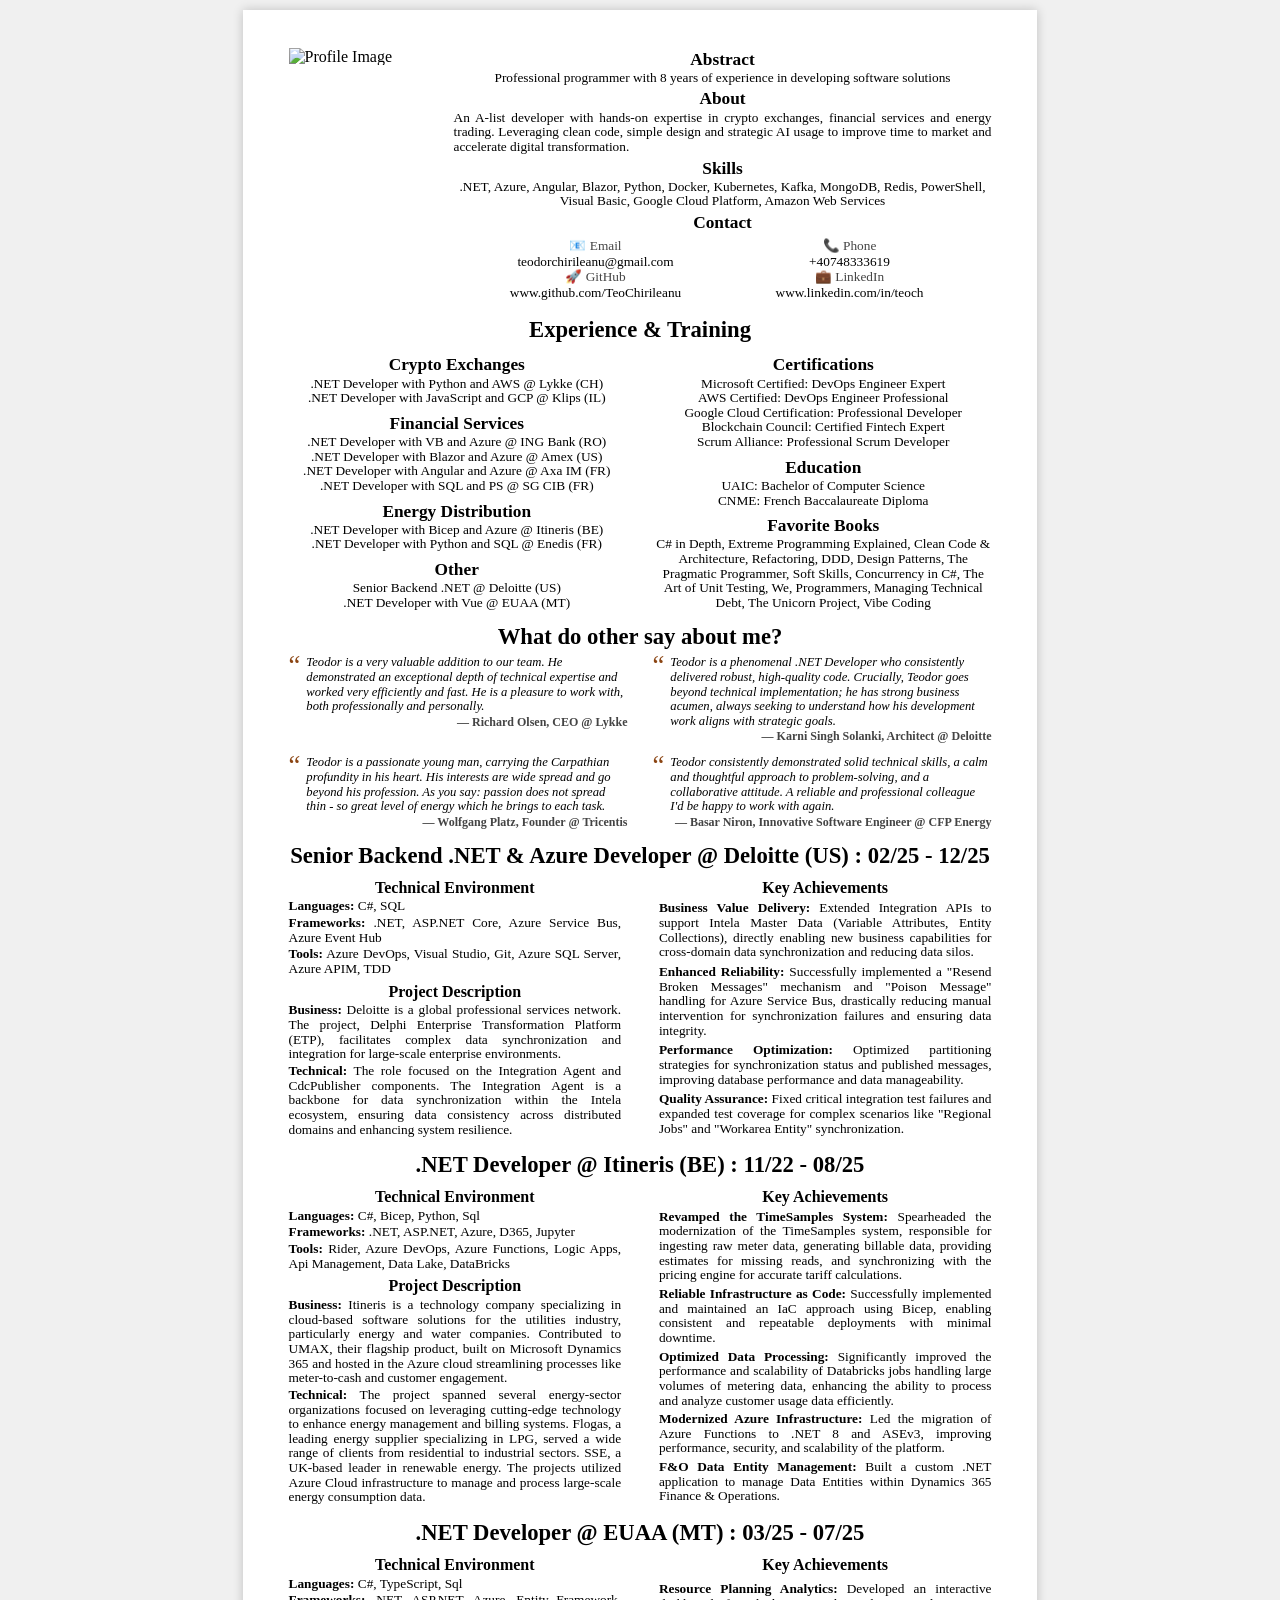
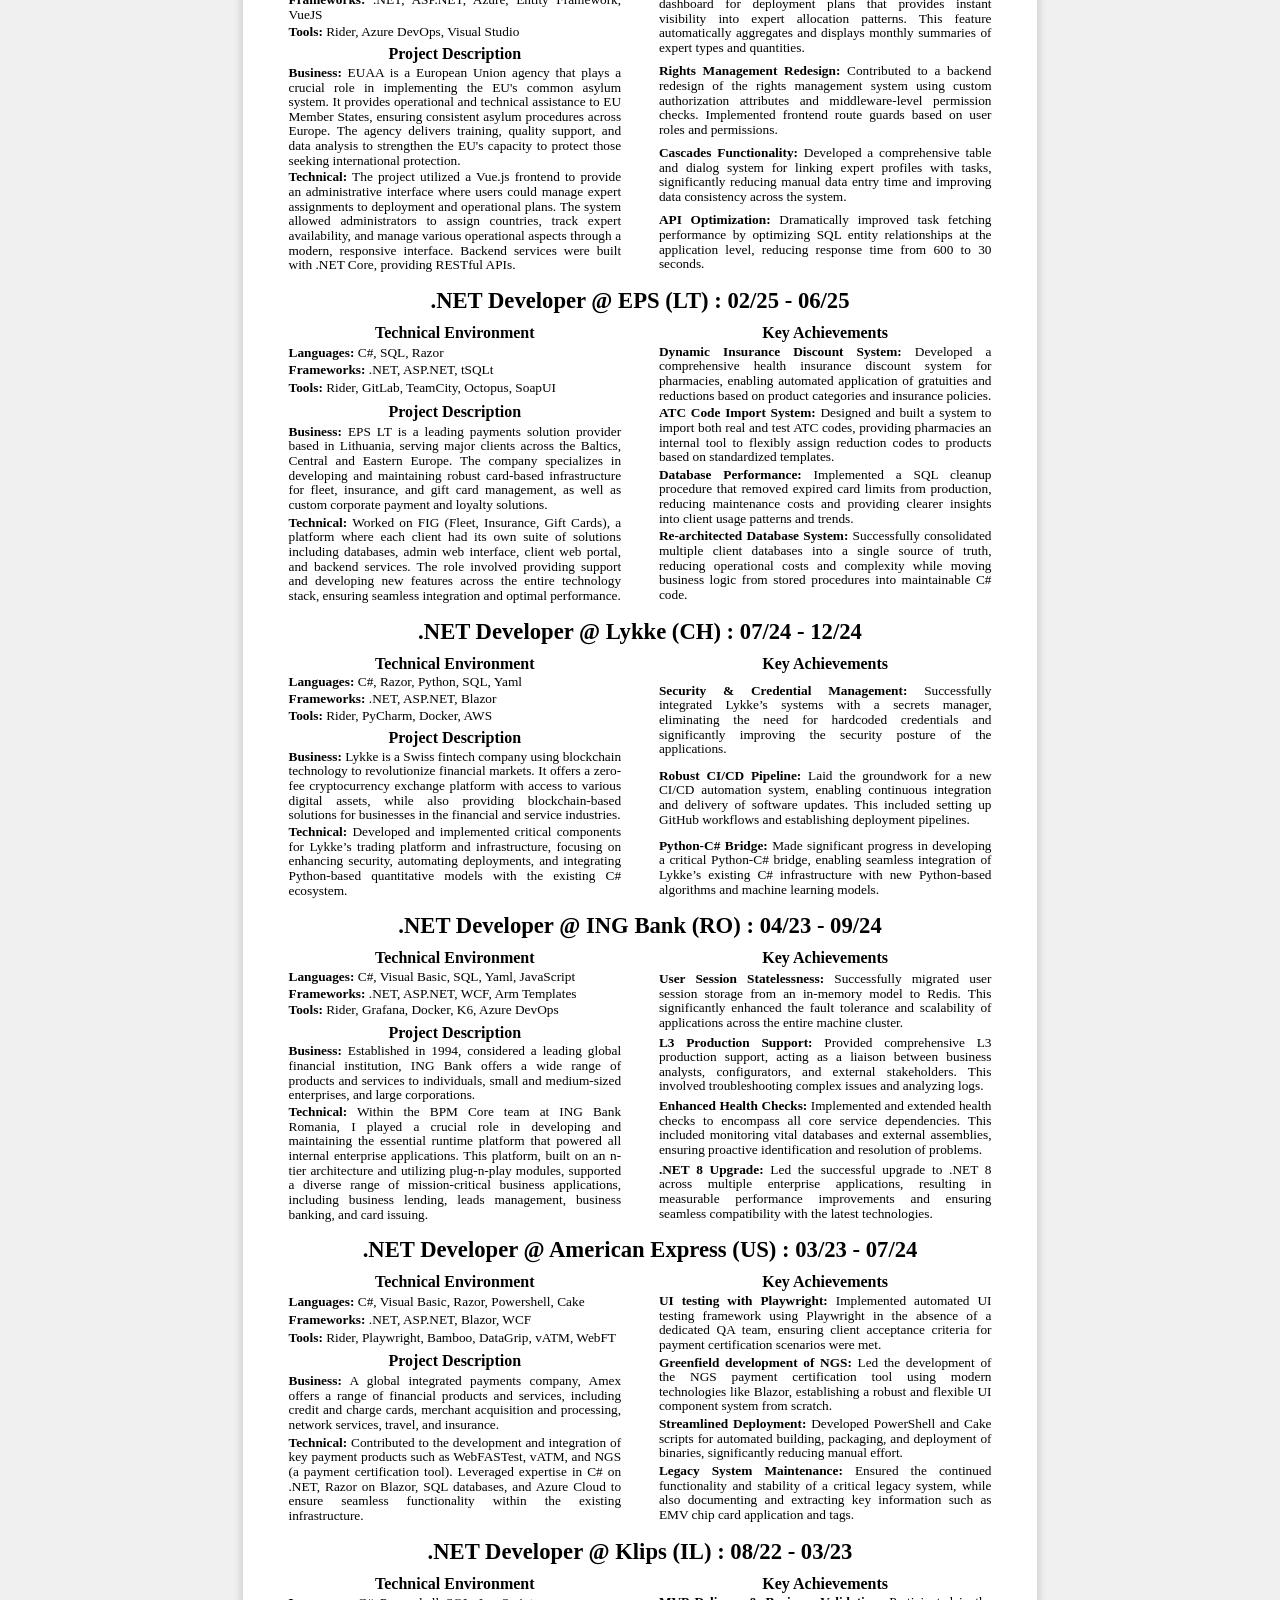
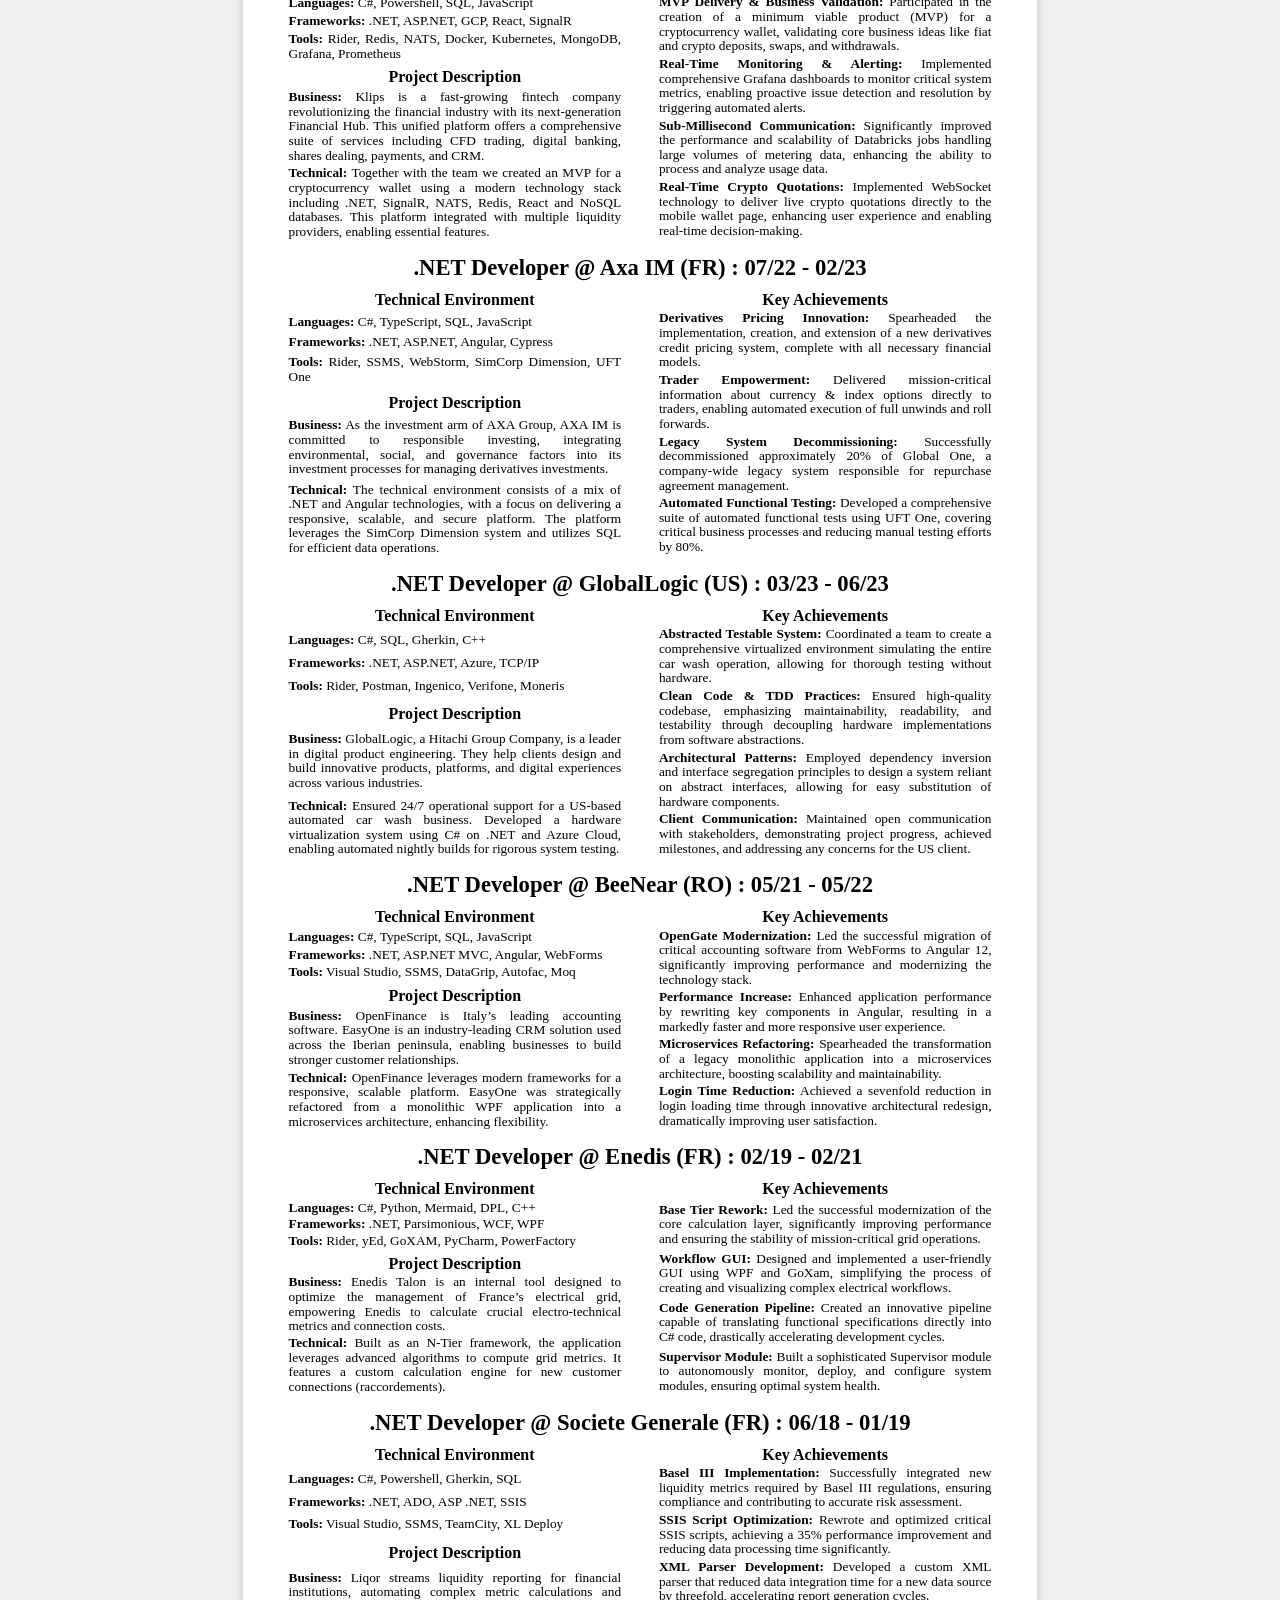
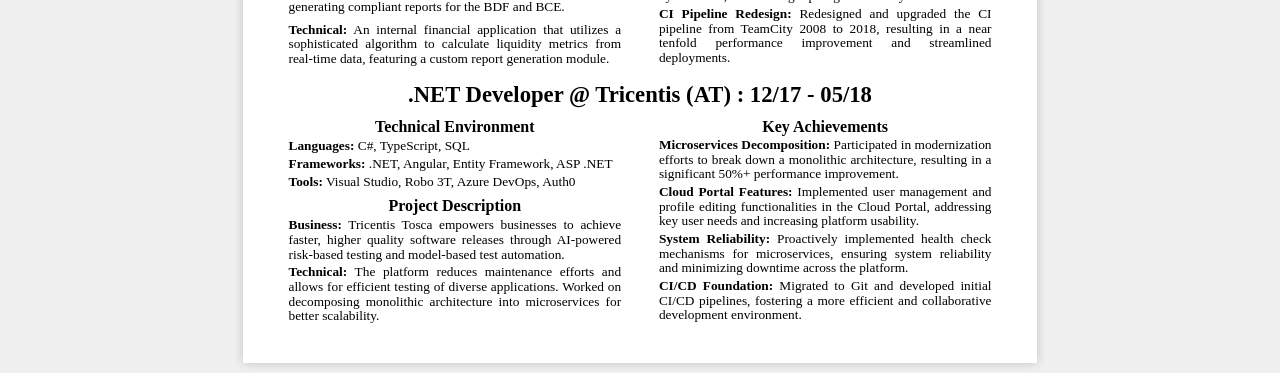
==== index.html @ cd33d3b3 "Update index.html" ====
<!DOCTYPE html>
<html lang="en">

<head>
    <meta charset="UTF-8">
    <meta name="viewport" content="width=device-width, initial-scale=1.0">
    <title>CV - Teodor Chirileanu</title>
    <link rel="stylesheet" href="style.css">
</head>

<body>
    <div class="page">
        <header>
            <div class="profile-image">
                <img src="https://github.com/TeoChirileanu/CV/blob/master/ai-profile.jpeg?raw=true" alt="Profile Image">
            </div>
            <div class="profile-info">
                <section class="section">
                    <h2>Abstract</h2>
                    <p>Professional programmer with 8 years of experience in developing software solutions</p>
                </section>
                <section class="section section-about">
                    <h2>About</h2>
                    <p>An A-list developer with hands-on expertise in crypto exchanges, financial services and energy
                        trading. Leveraging clean code, simple design and strategic AI usage to improve time to market
                        and accelerate digital transformation.</p>
                </section>
                <section class="section">
                    <h2>Skills</h2>
                    <p class="section-skills">.NET, Azure, Angular, Blazor, Python, Docker, Kubernetes, Kafka, MongoDB,
                        Redis, PowerShell, Visual Basic, Google Cloud Platform, Amazon Web Services</p>
                </section>
                <section class="section">
                    <h2>Contact</h2>
                    <div class="contact-grid">
                        <div class="contact-item"><a href="mailto:teodorchirileanu@gmail.com">📧 Email</a></div>
                        <div class="contact-item"><a href="tel:+40748333619">📞 Phone</a></div>
                        <div class="contact-item">teodorchirileanu@gmail.com</div>
                        <div class="contact-item">+40748333619</div>
                        <div class="contact-item"><a href="https://github.com/TeoChirileanu">🚀 GitHub</a></div>
                        <div class="contact-item"><a href="https://www.linkedin.com/in/teoch/">💼 LinkedIn</a></div>
                        <div class="contact-item">www.github.com/TeoChirileanu</div>
                        <div class="contact-item">www.linkedin.com/in/teoch</div>
                    </div>
                </section>
            </div>
        </header>

        <h1 class="main-title">Experience & Training</h1>
        <div class="summary-grid">
            <div class="summary-col">
                <div class="summary-section">
                    <h3>Crypto Exchanges</h3>
                    <p>.NET Developer with Python and AWS @ Lykke (CH)</p>
                    <p>.NET Developer with JavaScript and GCP @ Klips (IL)</p>
                </div>
                <div class="summary-section">
                    <h3>Financial Services</h3>
                    <p>.NET Developer with VB and Azure @ ING Bank (RO)</p>
                    <p>.NET Developer with Blazor and Azure @ Amex (US)</p>
                    <p>.NET Developer with Angular and Azure @ Axa IM (FR)</p>
                    <p>.NET Developer with SQL and PS @ SG CIB (FR)</p>
                </div>
                <div class="summary-section">
                    <h3>Energy Distribution</h3>
                    <p>.NET Developer with Bicep and Azure @ Itineris (BE)</p>
                    <p>.NET Developer with Python and SQL @ Enedis (FR)</p>
                </div>
                <div class="summary-section">
                    <h3>Other</h3>
                    <p>Senior Backend .NET @ Deloitte (US)</p>
                    <p>.NET Developer with Vue @ EUAA (MT)</p>
                </div>
            </div>
            <div class="summary-col">
                <div class="summary-section">
                    <h3>Certifications</h3>
                    <p>Microsoft Certified: DevOps Engineer Expert</p>
                    <p>AWS Certified: DevOps Engineer Professional</p>
                    <p>Google Cloud Certification: Professional Developer</p>
                    <p>Blockchain Council: Certified Fintech Expert</p>
                    <p>Scrum Alliance: Professional Scrum Developer</p>
                </div>
                <div class="summary-section">
                    <h3>Education</h3>
                    <p>UAIC: Bachelor of Computer Science</p>
                    <p>CNME: French Baccalaureate Diploma</p>
                </div>
                <div class="summary-section">
                    <h3>Favorite Books</h3>
                    <p>C# in Depth, Extreme Programming Explained, Clean Code & Architecture, Refactoring, DDD, Design
                        Patterns, The Pragmatic Programmer, Soft Skills, Concurrency in C#, The Art of Unit Testing,
                        We, Programmers, Managing Technical Debt, The Unicorn Project, Vibe Coding</p>
                </div>
            </div>
        </div>

        <h1 class="main-title">What do other say about me?</h1>
        <div class="recommendations-container">
            <div class="recommendation-item">
                <span class="quote-mark">“</span>
                <div class="recommendation-content">
                    <p class="recommendation-text">Teodor is a very valuable addition to our team. He demonstrated an
                        exceptional depth of technical expertise and worked very efficiently and fast. He is a pleasure
                        to work with, both professionally and personally.</p>
                    <span class="author-info">— Richard Olsen, CEO @ Lykke</span>
                </div>
            </div>
            <div class="recommendation-item">
                <span class="quote-mark">“</span>
                <div class="recommendation-content">
                    <p class="recommendation-text">Teodor is a phenomenal .NET Developer who consistently delivered
                        robust, high-quality code. Crucially, Teodor goes beyond technical implementation; he has strong
                        business acumen, always seeking to understand how his development work aligns with strategic
                        goals.</p>
                    <span class="author-info">— Karni Singh Solanki, Architect @ Deloitte</span>
                </div>
            </div>
            <div class="recommendation-item">
                <span class="quote-mark">“</span>
                <div class="recommendation-content">
                    <p class="recommendation-text">Teodor is a passionate young man, carrying the Carpathian profundity
                        in his heart. His interests are wide spread and go beyond his profession. As you say: passion
                        does not spread thin - so great level of energy which he brings to each task.</p>
                    <span class="author-info">— Wolfgang Platz, Founder @ Tricentis</span>
                </div>
            </div>
            <div class="recommendation-item">
                <span class="quote-mark">“</span>
                <div class="recommendation-content">
                    <p class="recommendation-text">Teodor consistently demonstrated solid technical skills, a calm and
                        thoughtful approach to problem-solving, and a collaborative attitude. A reliable and
                        professional colleague I'd be happy to work with again.</p>
                    <span class="author-info">— Basar Niron, Innovative Software Engineer @ CFP Energy</span>
                </div>
            </div>
        </div>

        <!-- Professional Experience -->
        <h2 class="exp-title">Senior Backend .NET & Azure Developer @ Deloitte (US) : 02/25 - 12/25</h2>
        <div class="exp-details">
            <div class="exp-col">
                <div class="exp-sub-section">
                    <h4>Technical Environment</h4>
                    <p class="text-center"><b>Languages:</b> C#, SQL</p>
                    <p class="text-center"><b>Frameworks:</b> .NET, ASP.NET Core, Azure Service Bus, Azure Event Hub</p>
                    <p class="text-center"><b>Tools:</b> Azure DevOps, Visual Studio, Git, Azure SQL Server, Azure APIM,
                        TDD</p>
                    <h4>Project Description</h4>
                    <p><b>Business:</b> Deloitte is a global professional services network. The project, Delphi
                        Enterprise Transformation Platform (ETP), facilitates complex data synchronization and
                        integration for large-scale enterprise environments.</p>
                    <p><b>Technical:</b> The role focused on the Integration Agent and CdcPublisher components. The
                        Integration Agent is a backbone for data synchronization within the Intela ecosystem, ensuring
                        data consistency across distributed domains and enhancing system resilience.</p>
                </div>
            </div>
            <div class="exp-col">
                <div class="exp-sub-section">
                    <h4>Key Achievements</h4>
                    <div class="achievement-item"><b>Business Value Delivery:</b> Extended Integration APIs to support
                        Intela Master Data (Variable Attributes, Entity Collections), directly enabling new business
                        capabilities for cross-domain data synchronization and reducing data silos.</div>
                    <div class="achievement-item"><b>Enhanced Reliability:</b> Successfully implemented a "Resend Broken
                        Messages" mechanism and "Poison Message" handling for Azure Service Bus, drastically reducing
                        manual intervention for synchronization failures and ensuring data integrity.</div>
                    <div class="achievement-item"><b>Performance Optimization:</b> Optimized partitioning strategies for
                        synchronization status and published messages, improving database performance and data
                        manageability.</div>
                    <div class="achievement-item"><b>Quality Assurance:</b> Fixed critical integration test failures and
                        expanded test coverage for complex scenarios like "Regional Jobs" and "Workarea Entity"
                        synchronization.</div>
                </div>
            </div>
        </div>

        <h2 class="exp-title">.NET Developer @ Itineris (BE) : 11/22 - 08/25</h2>
        <div class="exp-details">
            <div class="exp-col">
                <div class="exp-sub-section">
                    <h4>Technical Environment</h4>
                    <p class="text-center"><b>Languages:</b> C#, Bicep, Python, Sql</p>
                    <p class="text-center"><b>Frameworks:</b> .NET, ASP.NET, Azure, D365, Jupyter</p>
                    <p class="text-center"><b>Tools:</b> Rider, Azure DevOps, Azure Functions, Logic Apps, Api
                        Management, Data Lake, DataBricks</p>
                    <h4>Project Description</h4>
                    <p><b>Business:</b> Itineris is a technology company specializing in cloud-based software solutions
                        for the utilities industry, particularly energy and water companies. Contributed to UMAX, their
                        flagship product, built on Microsoft Dynamics 365 and hosted in the Azure cloud streamlining
                        processes like meter-to-cash and customer engagement.</p>
                    <p><b>Technical:</b> The project spanned several energy-sector organizations focused on leveraging
                        cutting-edge technology to enhance energy management and billing systems. Flogas, a leading
                        energy supplier specializing in LPG, served a wide range of clients from residential to
                        industrial sectors. SSE, a UK-based leader in renewable energy. The projects utilized Azure
                        Cloud infrastructure to manage and process large-scale energy consumption data.</p>
                </div>
            </div>
            <div class="exp-col">
                <div class="exp-sub-section">
                    <h4>Key Achievements</h4>
                    <div class="achievement-item"><b>Revamped the TimeSamples System:</b> Spearheaded the modernization
                        of the TimeSamples system, responsible for ingesting raw meter data, generating billable data,
                        providing estimates for missing reads, and synchronizing with the pricing engine for accurate
                        tariff calculations.</div>
                    <div class="achievement-item"><b>Reliable Infrastructure as Code:</b> Successfully implemented and
                        maintained an IaC approach using Bicep, enabling consistent and repeatable deployments with
                        minimal downtime.</div>
                    <div class="achievement-item"><b>Optimized Data Processing:</b> Significantly improved the
                        performance and scalability of Databricks jobs handling large volumes of metering data,
                        enhancing the ability to process and analyze customer usage data efficiently.</div>
                    <div class="achievement-item"><b>Modernized Azure Infrastructure:</b> Led the migration of Azure
                        Functions to .NET 8 and ASEv3, improving performance, security, and scalability of the platform.
                    </div>
                    <div class="achievement-item"><b>F&O Data Entity Management:</b> Built a custom .NET application to
                        manage Data Entities within Dynamics 365 Finance & Operations.</div>
                </div>
            </div>
        </div>

        <h2 class="exp-title">.NET Developer @ EUAA (MT) : 03/25 - 07/25</h2>
        <div class="exp-details">
            <div class="exp-col">
                <div class="exp-sub-section">
                    <h4>Technical Environment</h4>
                    <p class="text-center"><b>Languages:</b> C#, TypeScript, Sql</p>
                    <p class="text-center"><b>Frameworks:</b> .NET, ASP.NET, Azure, Entity Framework, VueJS</p>
                    <p class="text-center"><b>Tools:</b> Rider, Azure DevOps, Visual Studio</p>
                    <h4>Project Description</h4>
                    <p><b>Business:</b> EUAA is a European Union agency that plays a crucial role in implementing the
                        EU's common asylum system. It provides operational and technical assistance to EU Member States,
                        ensuring consistent asylum procedures across Europe. The agency delivers training, quality
                        support, and data analysis to strengthen the EU's capacity to protect those seeking
                        international protection.</p>
                    <p><b>Technical:</b> The project utilized a Vue.js frontend to provide an administrative interface
                        where users could manage expert assignments to deployment and operational plans. The system
                        allowed administrators to assign countries, track expert availability, and manage various
                        operational aspects through a modern, responsive interface. Backend services were built with
                        .NET Core, providing RESTful APIs.</p>
                </div>
            </div>
            <div class="exp-col">
                <div class="exp-sub-section">
                    <h4>Key Achievements</h4>
                    <div class="achievement-item"><b>Resource Planning Analytics:</b> Developed an interactive dashboard
                        for deployment plans that provides instant visibility into expert allocation patterns. This
                        feature automatically aggregates and displays monthly summaries of expert types and quantities.
                    </div>
                    <div class="achievement-item"><b>Rights Management Redesign:</b> Contributed to a backend redesign
                        of the rights management system using custom authorization attributes and middleware-level
                        permission checks. Implemented frontend route guards based on user roles and permissions.</div>
                    <div class="achievement-item"><b>Cascades Functionality:</b> Developed a comprehensive table and
                        dialog system for linking expert profiles with tasks, significantly reducing manual data entry
                        time and improving data consistency across the system.</div>
                    <div class="achievement-item"><b>API Optimization:</b> Dramatically improved task fetching
                        performance by optimizing SQL entity relationships at the application level, reducing response
                        time from 600 to 30 seconds.</div>
                </div>
            </div>
        </div>

        <h2 class="exp-title">.NET Developer @ EPS (LT) : 02/25 - 06/25</h2>
        <div class="exp-details">
            <div class="exp-col">
                <div class="exp-sub-section">
                    <h4>Technical Environment</h4>
                    <p class="text-center"><b>Languages:</b> C#, SQL, Razor</p>
                    <p class="text-center"><b>Frameworks:</b> .NET, ASP.NET, tSQLt</p>
                    <p class="text-center"><b>Tools:</b> Rider, GitLab, TeamCity, Octopus, SoapUI</p>
                    <h4>Project Description</h4>
                    <p><b>Business:</b> EPS LT is a leading payments solution provider based in Lithuania, serving major
                        clients across the Baltics, Central and Eastern Europe. The company specializes in developing
                        and maintaining robust card-based infrastructure for fleet, insurance, and gift card management,
                        as well as custom corporate payment and loyalty solutions.</p>
                    <p><b>Technical:</b> Worked on FIG (Fleet, Insurance, Gift Cards), a platform where each client had
                        its own suite of solutions including databases, admin web interface, client web portal, and
                        backend services. The role involved providing support and developing new features across the
                        entire technology stack, ensuring seamless integration and optimal performance.</p>
                </div>
            </div>
            <div class="exp-col">
                <div class="exp-sub-section">
                    <h4>Key Achievements</h4>
                    <div class="achievement-item"><b>Dynamic Insurance Discount System:</b> Developed a comprehensive
                        health insurance discount system for pharmacies, enabling automated application of gratuities
                        and reductions based on product categories and insurance policies.</div>
                    <div class="achievement-item"><b>ATC Code Import System:</b> Designed and built a system to import
                        both real and test ATC codes, providing pharmacies an internal tool to flexibly assign reduction
                        codes to products based on standardized templates.</div>
                    <div class="achievement-item"><b>Database Performance:</b> Implemented a SQL cleanup procedure that
                        removed expired card limits from production, reducing maintenance costs and providing clearer
                        insights into client usage patterns and trends.</div>
                    <div class="achievement-item"><b>Re-architected Database System:</b> Successfully consolidated
                        multiple client databases into a single source of truth, reducing operational costs and
                        complexity while moving business logic from stored procedures into maintainable C# code.</div>
                </div>
            </div>
        </div>

        <h2 class="exp-title">.NET Developer @ Lykke (CH) : 07/24 - 12/24</h2>
        <div class="exp-details">
            <div class="exp-col">
                <div class="exp-sub-section">
                    <h4>Technical Environment</h4>
                    <p class="text-center"><b>Languages:</b> C#, Razor, Python, SQL, Yaml</p>
                    <p class="text-center"><b>Frameworks:</b> .NET, ASP.NET, Blazor</p>
                    <p class="text-center"><b>Tools:</b> Rider, PyCharm, Docker, AWS</p>
                    <h4>Project Description</h4>
                    <p><b>Business:</b> Lykke is a Swiss fintech company using blockchain technology to revolutionize
                        financial markets. It offers a zero-fee cryptocurrency exchange platform with access to various
                        digital assets, while also providing blockchain-based solutions for businesses in the financial
                        and service industries.</p>
                    <p><b>Technical:</b> Developed and implemented critical components for Lykke’s trading platform and
                        infrastructure, focusing on enhancing security, automating deployments, and integrating
                        Python-based quantitative models with the existing C# ecosystem.</p>
                </div>
            </div>
            <div class="exp-col">
                <div class="exp-sub-section">
                    <h4>Key Achievements</h4>
                    <div class="achievement-item"><b>Security & Credential Management:</b> Successfully integrated
                        Lykke’s systems with a secrets manager, eliminating the need for hardcoded credentials and
                        significantly improving the security posture of the applications.</div>
                    <div class="achievement-item"><b>Robust CI/CD Pipeline:</b> Laid the groundwork for a new CI/CD
                        automation system, enabling continuous integration and delivery of software updates. This
                        included setting up GitHub workflows and establishing deployment pipelines.</div>
                    <div class="achievement-item"><b>Python-C# Bridge:</b> Made significant progress in developing a
                        critical Python-C# bridge, enabling seamless integration of Lykke’s existing C# infrastructure
                        with new Python-based algorithms and machine learning models.</div>
                </div>
            </div>
        </div>

        <h2 class="exp-title">.NET Developer @ ING Bank (RO) : 04/23 - 09/24</h2>
        <div class="exp-details">
            <div class="exp-col">
                <div class="exp-sub-section">
                    <h4>Technical Environment</h4>
                    <p class="text-center"><b>Languages:</b> C#, Visual Basic, SQL, Yaml, JavaScript</p>
                    <p class="text-center"><b>Frameworks:</b> .NET, ASP.NET, WCF, Arm Templates</p>
                    <p class="text-center"><b>Tools:</b> Rider, Grafana, Docker, K6, Azure DevOps</p>
                    <h4>Project Description</h4>
                    <p><b>Business:</b> Established in 1994, considered a leading global financial institution, ING Bank
                        offers a wide range of products and services to individuals, small and medium-sized enterprises,
                        and large corporations.</p>
                    <p><b>Technical:</b> Within the BPM Core team at ING Bank Romania, I played a crucial role in
                        developing and maintaining the essential runtime platform that powered all internal enterprise
                        applications. This platform, built on an n-tier architecture and utilizing plug-n-play modules,
                        supported a diverse range of mission-critical business applications, including business lending,
                        leads management, business banking, and card issuing.</p>
                </div>
            </div>
            <div class="exp-col">
                <div class="exp-sub-section">
                    <h4>Key Achievements</h4>
                    <div class="achievement-item"><b>User Session Statelessness:</b> Successfully migrated user session
                        storage from an in-memory model to Redis. This significantly enhanced the fault tolerance and
                        scalability of applications across the entire machine cluster.</div>
                    <div class="achievement-item"><b>L3 Production Support:</b> Provided comprehensive L3 production
                        support, acting as a liaison between business analysts, configurators, and external
                        stakeholders. This involved troubleshooting complex issues and analyzing logs.</div>
                    <div class="achievement-item"><b>Enhanced Health Checks:</b> Implemented and extended health checks
                        to encompass all core service dependencies. This included monitoring vital databases and
                        external assemblies, ensuring proactive identification and resolution of problems.</div>
                    <div class="achievement-item"><b>.NET 8 Upgrade:</b> Led the successful upgrade to .NET 8 across
                        multiple enterprise applications, resulting in measurable performance improvements and ensuring
                        seamless compatibility with the latest technologies.</div>
                </div>
            </div>
        </div>

        <h2 class="exp-title">.NET Developer @ American Express (US) : 03/23 - 07/24</h2>
        <div class="exp-details">
            <div class="exp-col">
                <div class="exp-sub-section">
                    <h4>Technical Environment</h4>
                    <p class="text-center"><b>Languages:</b> C#, Visual Basic, Razor, Powershell, Cake</p>
                    <p class="text-center"><b>Frameworks:</b> .NET, ASP.NET, Blazor, WCF</p>
                    <p class="text-center"><b>Tools:</b> Rider, Playwright, Bamboo, DataGrip, vATM, WebFT</p>
                    <h4>Project Description</h4>
                    <p><b>Business:</b> A global integrated payments company, Amex offers a range of financial products
                        and services, including credit and charge cards, merchant acquisition and processing, network
                        services, travel, and insurance.</p>
                    <p><b>Technical:</b> Contributed to the development and integration of key payment products such as
                        WebFASTest, vATM, and NGS (a payment certification tool). Leveraged expertise in C# on .NET,
                        Razor on Blazor, SQL databases, and Azure Cloud to ensure seamless functionality within the
                        existing infrastructure.</p>
                </div>
            </div>
            <div class="exp-col">
                <div class="exp-sub-section">
                    <h4>Key Achievements</h4>
                    <div class="achievement-item"><b>UI testing with Playwright:</b> Implemented automated UI testing
                        framework using Playwright in the absence of a dedicated QA team, ensuring client acceptance
                        criteria for payment certification scenarios were met.</div>
                    <div class="achievement-item"><b>Greenfield development of NGS:</b> Led the development of the NGS
                        payment certification tool using modern technologies like Blazor, establishing a robust and
                        flexible UI component system from scratch.</div>
                    <div class="achievement-item"><b>Streamlined Deployment:</b> Developed PowerShell and Cake scripts
                        for automated building, packaging, and deployment of binaries, significantly reducing manual
                        effort.</div>
                    <div class="achievement-item"><b>Legacy System Maintenance:</b> Ensured the continued functionality
                        and stability of a critical legacy system, while also documenting and extracting key information
                        such as EMV chip card application and tags.</div>
                </div>
            </div>
        </div>

        <h2 class="exp-title">.NET Developer @ Klips (IL) : 08/22 - 03/23</h2>
        <div class="exp-details">
            <div class="exp-col">
                <div class="exp-sub-section">
                    <h4>Technical Environment</h4>
                    <p class="text-center"><b>Languages:</b> C#, Powershell, SQL, JavaScript</p>
                    <p class="text-center"><b>Frameworks:</b> .NET, ASP.NET, GCP, React, SignalR</p>
                    <p class="text-center"><b>Tools:</b> Rider, Redis, NATS, Docker, Kubernetes, MongoDB, Grafana,
                        Prometheus</p>
                    <h4>Project Description</h4>
                    <p><b>Business:</b> Klips is a fast-growing fintech company revolutionizing the financial industry
                        with its next-generation Financial Hub. This unified platform offers a comprehensive suite of
                        services including CFD trading, digital banking, shares dealing, payments, and CRM.</p>
                    <p><b>Technical:</b> Together with the team we created an MVP for a cryptocurrency wallet using a
                        modern technology stack including .NET, SignalR, NATS, Redis, React and NoSQL databases. This
                        platform integrated with multiple liquidity providers, enabling essential features.</p>
                </div>
            </div>
            <div class="exp-col">
                <div class="exp-sub-section">
                    <h4>Key Achievements</h4>
                    <div class="achievement-item"><b>MVP Delivery & Business Validation:</b> Participated in the
                        creation of a minimum viable product (MVP) for a cryptocurrency wallet, validating core business
                        ideas like fiat and crypto deposits, swaps, and withdrawals.</div>
                    <div class="achievement-item"><b>Real-Time Monitoring & Alerting:</b> Implemented comprehensive
                        Grafana dashboards to monitor critical system metrics, enabling proactive issue detection and
                        resolution by triggering automated alerts.</div>
                    <div class="achievement-item"><b>Sub-Millisecond Communication:</b> Significantly improved the
                        performance and scalability of Databricks jobs handling large volumes of metering data,
                        enhancing the ability to process and analyze usage data.</div>
                    <div class="achievement-item"><b>Real-Time Crypto Quotations:</b> Implemented WebSocket technology
                        to deliver live crypto quotations directly to the mobile wallet page, enhancing user experience
                        and enabling real-time decision-making.</div>
                </div>
            </div>
        </div>

        <h2 class="exp-title">.NET Developer @ Axa IM (FR) : 07/22 - 02/23</h2>
        <div class="exp-details">
            <div class="exp-col">
                <div class="exp-sub-section">
                    <h4>Technical Environment</h4>
                    <p class="text-center"><b>Languages:</b> C#, TypeScript, SQL, JavaScript</p>
                    <p class="text-center"><b>Frameworks:</b> .NET, ASP.NET, Angular, Cypress</p>
                    <p class="text-center"><b>Tools:</b> Rider, SSMS, WebStorm, SimCorp Dimension, UFT One</p>
                    <h4>Project Description</h4>
                    <p><b>Business:</b> As the investment arm of AXA Group, AXA IM is committed to responsible
                        investing, integrating environmental, social, and governance factors into its investment
                        processes for managing derivatives investments.</p>
                    <p><b>Technical:</b> The technical environment consists of a mix of .NET and Angular technologies,
                        with a focus on delivering a responsive, scalable, and secure platform. The platform leverages
                        the SimCorp Dimension system and utilizes SQL for efficient data operations.</p>
                </div>
            </div>
            <div class="exp-col">
                <div class="exp-sub-section">
                    <h4>Key Achievements</h4>
                    <div class="achievement-item"><b>Derivatives Pricing Innovation:</b> Spearheaded the implementation,
                        creation, and extension of a new derivatives credit pricing system, complete with all necessary
                        financial models.</div>
                    <div class="achievement-item"><b>Trader Empowerment:</b> Delivered mission-critical information
                        about currency & index options directly to traders, enabling automated execution of full unwinds
                        and roll forwards.</div>
                    <div class="achievement-item"><b>Legacy System Decommissioning:</b> Successfully decommissioned
                        approximately 20% of Global One, a company-wide legacy system responsible for repurchase
                        agreement management.</div>
                    <div class="achievement-item"><b>Automated Functional Testing:</b> Developed a comprehensive suite
                        of automated functional tests using UFT One, covering critical business processes and reducing
                        manual testing efforts by 80%.</div>
                </div>
            </div>
        </div>

        <h2 class="exp-title">.NET Developer @ GlobalLogic (US) : 03/23 - 06/23</h2>
        <div class="exp-details">
            <div class="exp-col">
                <div class="exp-sub-section">
                    <h4>Technical Environment</h4>
                    <p class="text-center"><b>Languages:</b> C#, SQL, Gherkin, C++</p>
                    <p class="text-center"><b>Frameworks:</b> .NET, ASP.NET, Azure, TCP/IP</p>
                    <p class="text-center"><b>Tools:</b> Rider, Postman, Ingenico, Verifone, Moneris</p>
                    <h4>Project Description</h4>
                    <p><b>Business:</b> GlobalLogic, a Hitachi Group Company, is a leader in digital product
                        engineering. They help clients design and build innovative products, platforms, and digital
                        experiences across various industries.</p>
                    <p><b>Technical:</b> Ensured 24/7 operational support for a US-based automated car wash business.
                        Developed a hardware virtualization system using C# on .NET and Azure Cloud, enabling automated
                        nightly builds for rigorous system testing.</p>
                </div>
            </div>
            <div class="exp-col">
                <div class="exp-sub-section">
                    <h4>Key Achievements</h4>
                    <div class="achievement-item"><b>Abstracted Testable System:</b> Coordinated a team to create a
                        comprehensive virtualized environment simulating the entire car wash operation, allowing for
                        thorough testing without hardware.</div>
                    <div class="achievement-item"><b>Clean Code & TDD Practices:</b> Ensured high-quality codebase,
                        emphasizing maintainability, readability, and testability through decoupling hardware
                        implementations from software abstractions.</div>
                    <div class="achievement-item"><b>Architectural Patterns:</b> Employed dependency inversion and
                        interface segregation principles to design a system reliant on abstract interfaces, allowing for
                        easy substitution of hardware components.</div>
                    <div class="achievement-item"><b>Client Communication:</b> Maintained open communication with
                        stakeholders, demonstrating project progress, achieved milestones, and addressing any concerns
                        for the US client.</div>
                </div>
            </div>
        </div>

        <h2 class="exp-title">.NET Developer @ BeeNear (RO) : 05/21 - 05/22</h2>
        <div class="exp-details">
            <div class="exp-col">
                <div class="exp-sub-section">
                    <h4>Technical Environment</h4>
                    <p class="text-center"><b>Languages:</b> C#, TypeScript, SQL, JavaScript</p>
                    <p class="text-center"><b>Frameworks:</b> .NET, ASP.NET MVC, Angular, WebForms</p>
                    <p class="text-center"><b>Tools:</b> Visual Studio, SSMS, DataGrip, Autofac, Moq</p>
                    <h4>Project Description</h4>
                    <p><b>Business:</b> OpenFinance is Italy’s leading accounting software. EasyOne is an
                        industry-leading CRM solution used across the Iberian peninsula, enabling businesses to build
                        stronger customer relationships.</p>
                    <p><b>Technical:</b> OpenFinance leverages modern frameworks for a responsive, scalable platform.
                        EasyOne was strategically refactored from a monolithic WPF application into a microservices
                        architecture, enhancing flexibility.</p>
                </div>
            </div>
            <div class="exp-col">
                <div class="exp-sub-section">
                    <h4>Key Achievements</h4>
                    <div class="achievement-item"><b>OpenGate Modernization:</b> Led the successful migration of
                        critical accounting software from WebForms to Angular 12, significantly improving performance
                        and modernizing the technology stack.</div>
                    <div class="achievement-item"><b>Performance Increase:</b> Enhanced application performance by
                        rewriting key components in Angular, resulting in a markedly faster and more responsive user
                        experience.</div>
                    <div class="achievement-item"><b>Microservices Refactoring:</b> Spearheaded the transformation of a
                        legacy monolithic application into a microservices architecture, boosting scalability and
                        maintainability.</div>
                    <div class="achievement-item"><b>Login Time Reduction:</b> Achieved a sevenfold reduction in login
                        loading time through innovative architectural redesign, dramatically improving user
                        satisfaction.</div>
                </div>
            </div>
        </div>

        <h2 class="exp-title">.NET Developer @ Enedis (FR) : 02/19 - 02/21</h2>
        <div class="exp-details">
            <div class="exp-col">
                <div class="exp-sub-section">
                    <h4>Technical Environment</h4>
                    <p class="text-center"><b>Languages:</b> C#, Python, Mermaid, DPL, C++</p>
                    <p class="text-center"><b>Frameworks:</b> .NET, Parsimonious, WCF, WPF</p>
                    <p class="text-center"><b>Tools:</b> Rider, yEd, GoXAM, PyCharm, PowerFactory</p>
                    <h4>Project Description</h4>
                    <p><b>Business:</b> Enedis Talon is an internal tool designed to optimize the management of France’s
                        electrical grid, empowering Enedis to calculate crucial electro-technical metrics and connection
                        costs.</p>
                    <p><b>Technical:</b> Built as an N-Tier framework, the application leverages advanced algorithms to
                        compute grid metrics. It features a custom calculation engine for new customer connections
                        (raccordements).</p>
                </div>
            </div>
            <div class="exp-col">
                <div class="exp-sub-section">
                    <h4>Key Achievements</h4>
                    <div class="achievement-item"><b>Base Tier Rework:</b> Led the successful modernization of the core
                        calculation layer, significantly improving performance and ensuring the stability of
                        mission-critical grid operations.</div>
                    <div class="achievement-item"><b>Workflow GUI:</b> Designed and implemented a user-friendly GUI
                        using WPF and GoXam, simplifying the process of creating and visualizing complex electrical
                        workflows.</div>
                    <div class="achievement-item"><b>Code Generation Pipeline:</b> Created an innovative pipeline
                        capable of translating functional specifications directly into C# code, drastically accelerating
                        development cycles.</div>
                    <div class="achievement-item"><b>Supervisor Module:</b> Built a sophisticated Supervisor module to
                        autonomously monitor, deploy, and configure system modules, ensuring optimal system health.
                    </div>
                </div>
            </div>
        </div>

        <h2 class="exp-title">.NET Developer @ Societe Generale (FR) : 06/18 - 01/19</h2>
        <div class="exp-details">
            <div class="exp-col">
                <div class="exp-sub-section">
                    <h4>Technical Environment</h4>
                    <p class="text-center"><b>Languages:</b> C#, Powershell, Gherkin, SQL</p>
                    <p class="text-center"><b>Frameworks:</b> .NET, ADO, ASP .NET, SSIS</p>
                    <p class="text-center"><b>Tools:</b> Visual Studio, SSMS, TeamCity, XL Deploy</p>
                    <h4>Project Description</h4>
                    <p><b>Business:</b> Liqor streams liquidity reporting for financial institutions, automating complex
                        metric calculations and generating compliant reports for the BDF and BCE.</p>
                    <p><b>Technical:</b> An internal financial application that utilizes a sophisticated algorithm to
                        calculate liquidity metrics from real-time data, featuring a custom report generation module.
                    </p>
                </div>
            </div>
            <div class="exp-col">
                <div class="exp-sub-section">
                    <h4>Key Achievements</h4>
                    <div class="achievement-item"><b>Basel III Implementation:</b> Successfully integrated new liquidity
                        metrics required by Basel III regulations, ensuring compliance and contributing to accurate risk
                        assessment.</div>
                    <div class="achievement-item"><b>SSIS Script Optimization:</b> Rewrote and optimized critical SSIS
                        scripts, achieving a 35% performance improvement and reducing data processing time
                        significantly.</div>
                    <div class="achievement-item"><b>XML Parser Development:</b> Developed a custom XML parser that
                        reduced data integration time for a new data source by threefold, accelerating report generation
                        cycles.</div>
                    <div class="achievement-item"><b>CI Pipeline Redesign:</b> Redesigned and upgraded the CI pipeline
                        from TeamCity 2008 to 2018, resulting in a near tenfold performance improvement and streamlined
                        deployments.</div>
                </div>
            </div>
        </div>

        <h2 class="exp-title">.NET Developer @ Tricentis (AT) : 12/17 - 05/18</h2>
        <div class="exp-details">
            <div class="exp-col">
                <div class="exp-sub-section">
                    <h4>Technical Environment</h4>
                    <p class="text-center"><b>Languages:</b> C#, TypeScript, SQL</p>
                    <p class="text-center"><b>Frameworks:</b> .NET, Angular, Entity Framework, ASP .NET</p>
                    <p class="text-center"><b>Tools:</b> Visual Studio, Robo 3T, Azure DevOps, Auth0</p>
                    <h4>Project Description</h4>
                    <p><b>Business:</b> Tricentis Tosca empowers businesses to achieve faster, higher quality software
                        releases through AI-powered risk-based testing and model-based test automation.</p>
                    <p><b>Technical:</b> The platform reduces maintenance efforts and allows for efficient testing of
                        diverse applications. Worked on decomposing monolithic architecture into microservices for
                        better scalability.</p>
                </div>
            </div>
            <div class="exp-col">
                <div class="exp-sub-section">
                    <h4>Key Achievements</h4>
                    <div class="achievement-item"><b>Microservices Decomposition:</b> Participated in modernization
                        efforts to break down a monolithic architecture, resulting in a significant 50%+ performance
                        improvement.</div>
                    <div class="achievement-item"><b>Cloud Portal Features:</b> Implemented user management and profile
                        editing functionalities in the Cloud Portal, addressing key user needs and increasing platform
                        usability.</div>
                    <div class="achievement-item"><b>System Reliability:</b> Proactively implemented health check
                        mechanisms for microservices, ensuring system reliability and minimizing downtime across the
                        platform.</div>
                    <div class="achievement-item"><b>CI/CD Foundation:</b> Migrated to Git and developed initial CI/CD
                        pipelines, fostering a more efficient and collaborative development environment.</div>
                </div>
            </div>
        </div>

    </div>
</body>


</html>
---- style.css ----
:root {
    --primary-font: 'Arial', sans-serif;
    --body-font: 'Times New Roman', Times, serif;
    --summary-font: 'Arial', 'Helvetica', sans-serif;
    --text-color: #000;
    --header-font-size: 13pt;
    --body-font-size: 10pt;
    /* Match PDF compactness */
}

body {
    margin: 0;
    padding: 0;
    background-color: #f0f0f0;
    font-family: var(--body-font);
    color: var(--text-color);
    line-height: 1.1;
}

.page {
    width: 210mm;
    min-height: 297mm;
    padding: 10mm 12mm;
    /* Consistent page margin */
    margin: 10px auto;
    background: white;
    box-shadow: 0 0 10px rgba(0, 0, 0, 0.2);
    box-sizing: border-box;
    position: relative;
    display: flex;
    flex-direction: column;
}

header {
    display: flex;
    gap: 15px;
    align-items: flex-start;
    padding: 0;
    /* No extra padding */
}

.profile-image {
    width: 150px;
    flex-shrink: 0;
}

.profile-image img {
    width: 100%;
    display: block;
}

.profile-info {
    flex-grow: 1;
    display: flex;
    flex-direction: column;
}

.section {
    margin-bottom: 2px;
    text-align: center;
}

.section h2 {
    font-size: 13pt;
    margin: 2px 0;
    font-weight: bold;
}

.section p {
    margin: 0;
    font-size: 10pt;
}

.section-about p {
    text-align: justify;
}

.section-skills p {
    font-weight: bold;
}

.contact-grid {
    display: grid;
    grid-template-columns: 1fr 1fr;
    gap: 1px 10px;
    padding: 5px 20px 0 20px;
    font-size: 10pt;
    text-align: center;
}

.contact-item a {
    text-decoration: none;
    color: #444;
}

/* Experience Summary Grid */
.summary-grid {
    display: grid;
    grid-template-columns: 1fr 1fr;
    gap: 5px 30px;
    padding: 0;
    width: 100%;
}

.summary-col {
    display: flex;
    flex-direction: column;
}

.summary-section h3 {
    font-size: 13pt;
    margin: 8px 0 2px 0;
    text-align: center;
    font-weight: bold;
}

.summary-section p {
    margin: 0;
    font-size: 10pt;
    text-align: center;
}

/* Recommendations */
.recommendations-container {
    display: grid;
    grid-template-columns: 1fr 1fr;
    gap: 12px 25px;
    padding: 0;
}

.recommendation-item {
    display: flex;
    gap: 6px;
}

.quote-mark {
    color: #8B4513;
    font-size: 20pt;
    /* Slightly smaller */
    line-height: 1;
    margin-top: -3px;
}

.recommendation-text {
    font-style: italic;
    text-align: left;
    font-size: 9.5pt;
    margin: 0;
    line-height: 1.15;
}

.author-info {
    display: block;
    font-weight: bold;
    font-style: normal;
    font-size: 9pt;
    color: #444;
    text-align: right;
    margin-top: 2px;
}

/* Detailed Experience - The 2nd Main Content */
.exp-details {
    display: grid;
    grid-template-columns: 1fr 1fr;
    gap: 10mm;
    padding: 0;
    margin: 0;
}

.exp-col {
    display: flex;
    flex-direction: column;
    justify-content: space-between;
    /* Spreads content to fill the full container height */
}

/* Allow sub-sections to also spread internal content to align bottom lines */
.exp-sub-section {
    display: flex;
    flex-direction: column;
    justify-content: space-between;
    height: 100%;
}

.exp-sub-section h4 {
    font-size: 12pt;
    font-weight: bold;
    margin: 5px 0 2px 0;
    text-align: center;
}

.exp-sub-section p,
.achievement-item {
    font-size: 10pt;
    margin: 1px 0;
    text-align: justify;
}

.achievement-item {
    margin-bottom: 2px;
}

.achievement-title {
    font-weight: bold;
}

.main-title,
.exp-title {
    font-size: 17pt;
    font-weight: bold;
    text-align: center;
    margin: 15px 0 5px 0;
    width: 100%;
}

.text-center {
    text-align: center;
}

@media print {
    body {
        padding: 0;
        background: none;
    }

    .page {
        box-shadow: none;
        border: none;
        margin: 0;
        width: 100%;
        padding: 10mm 12mm;
    }
}
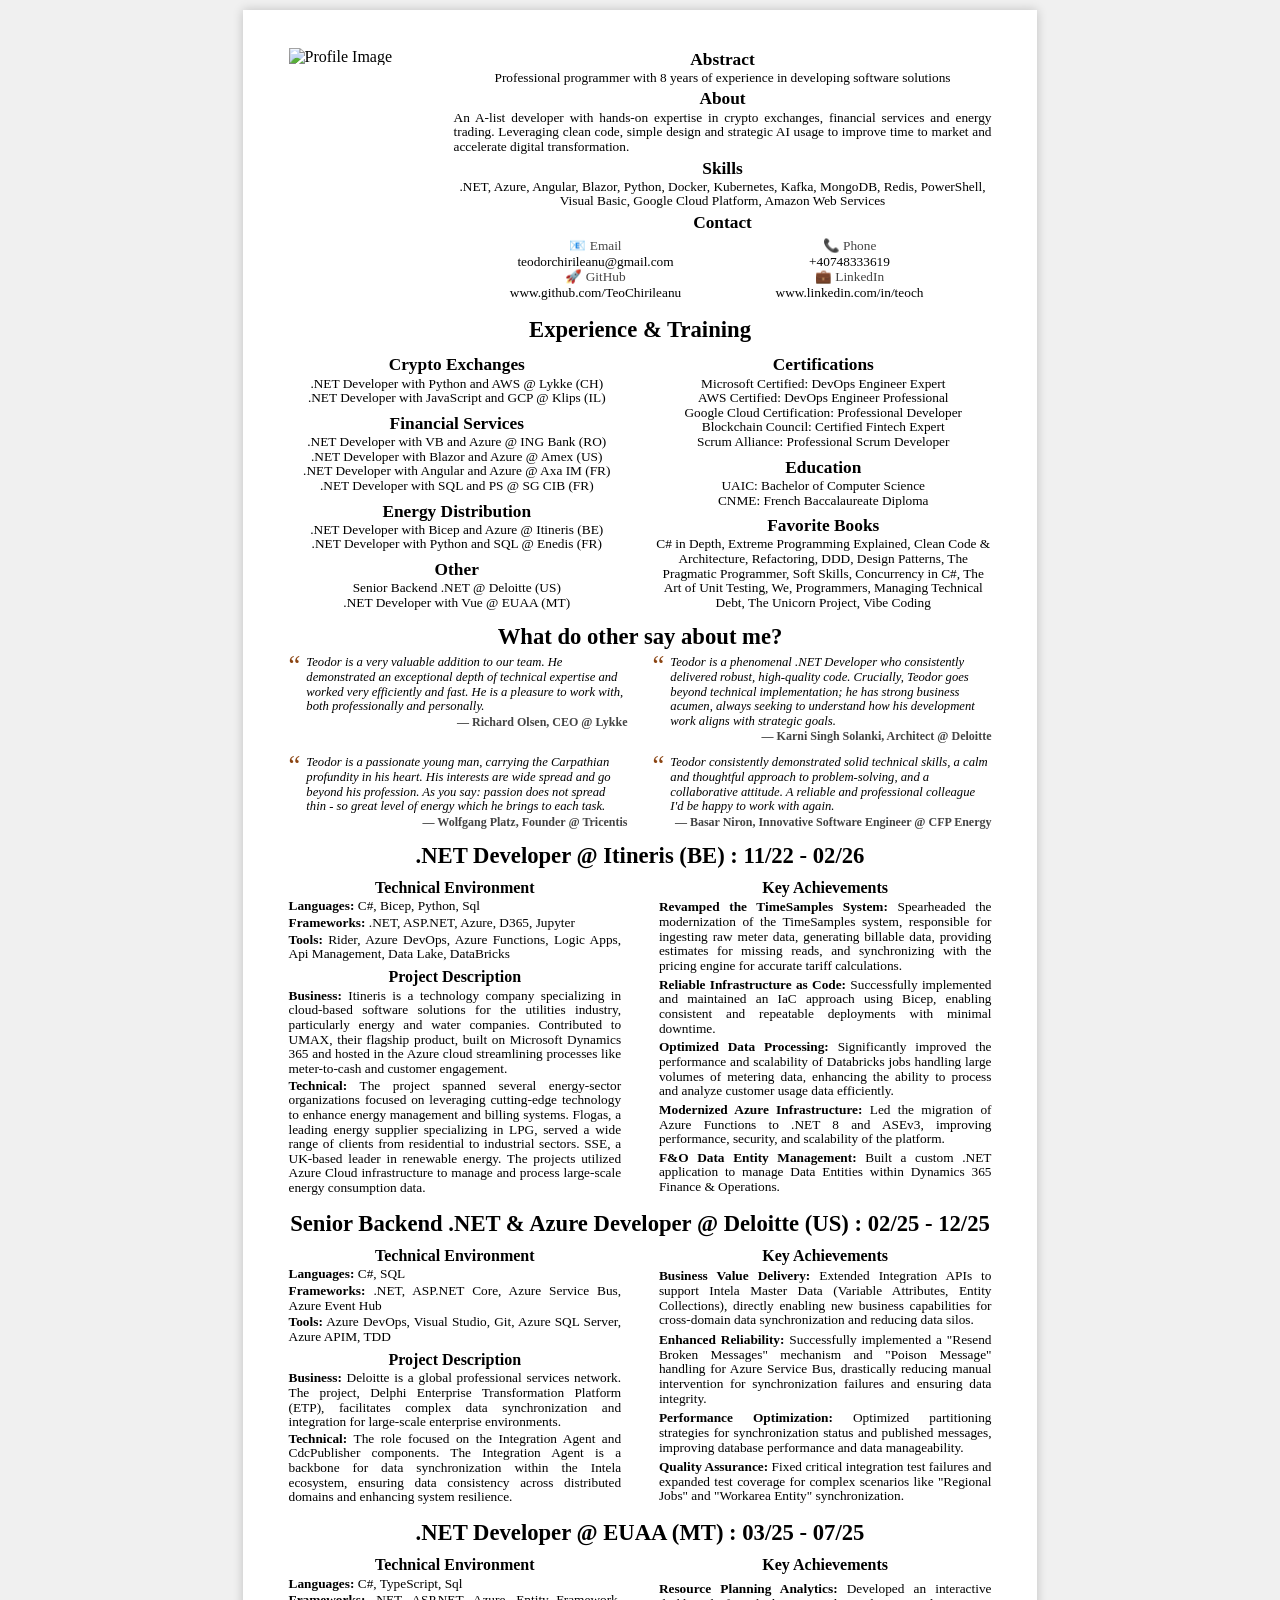
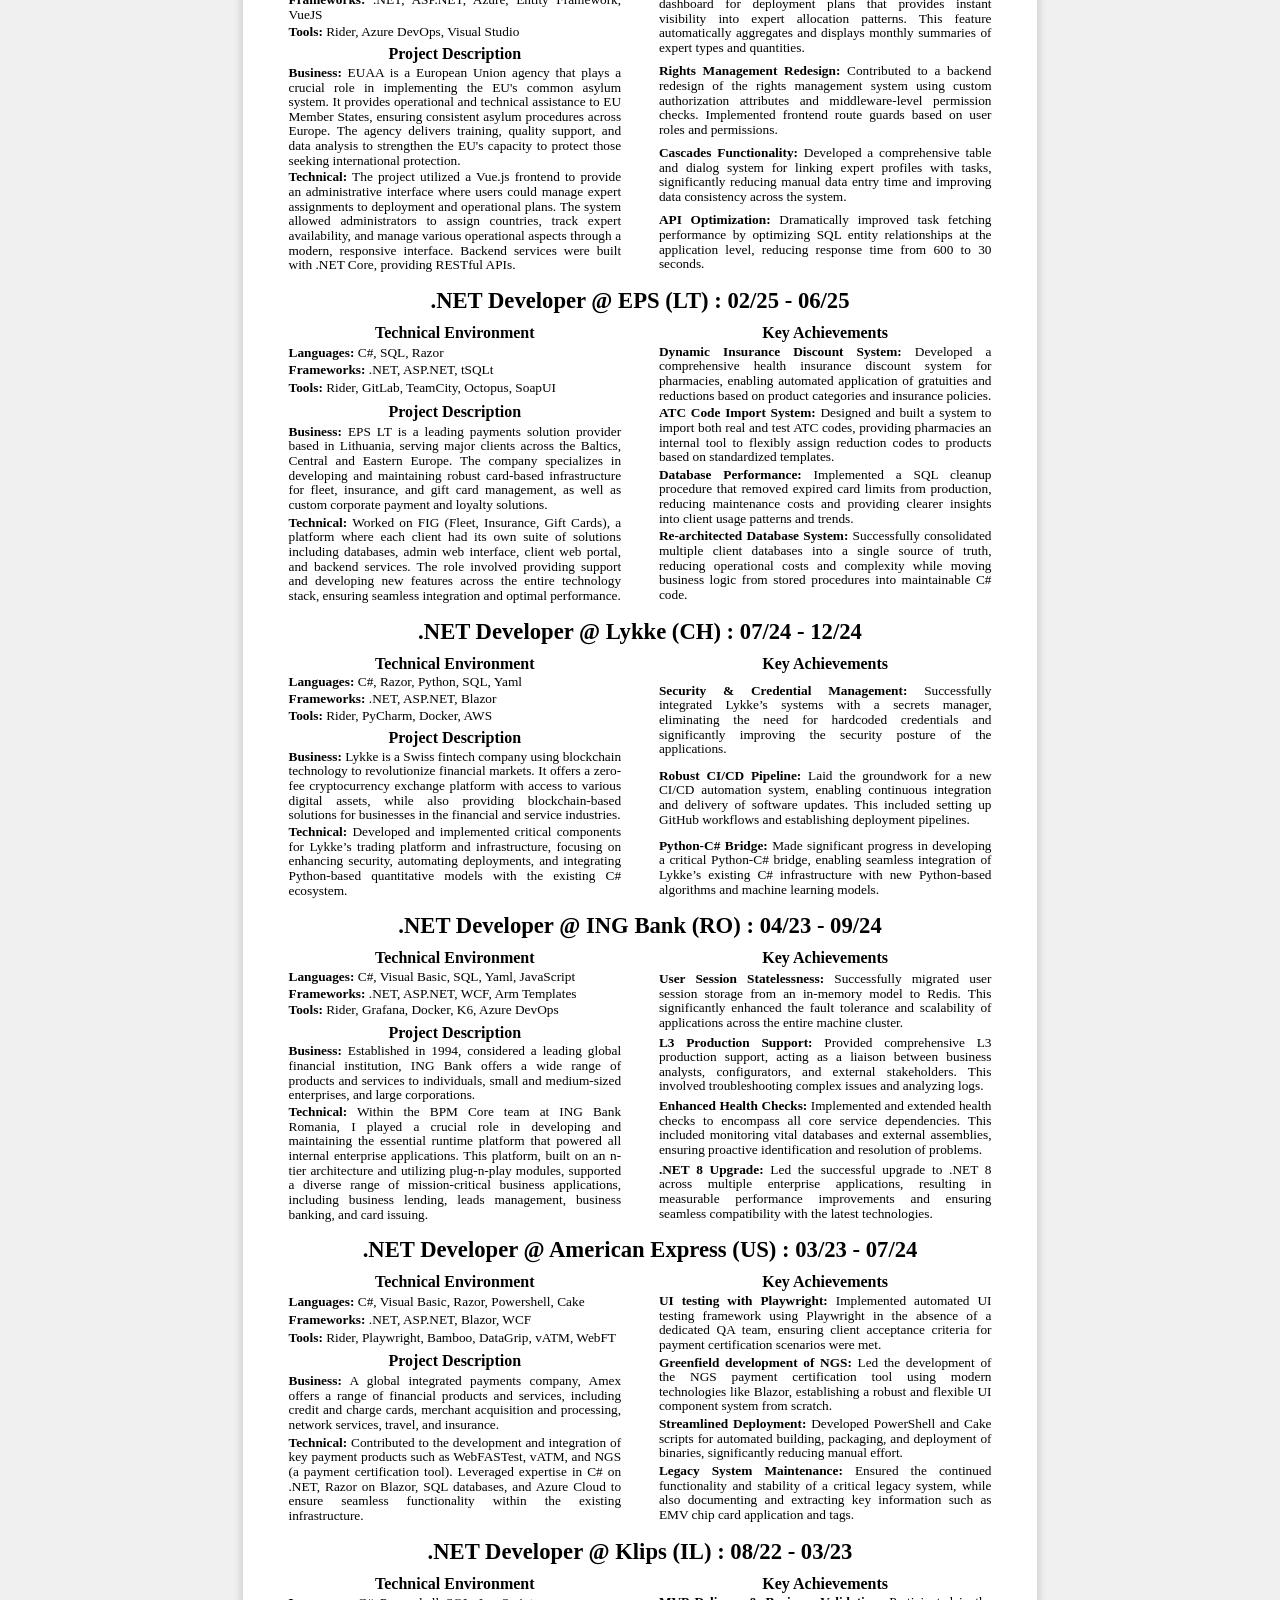
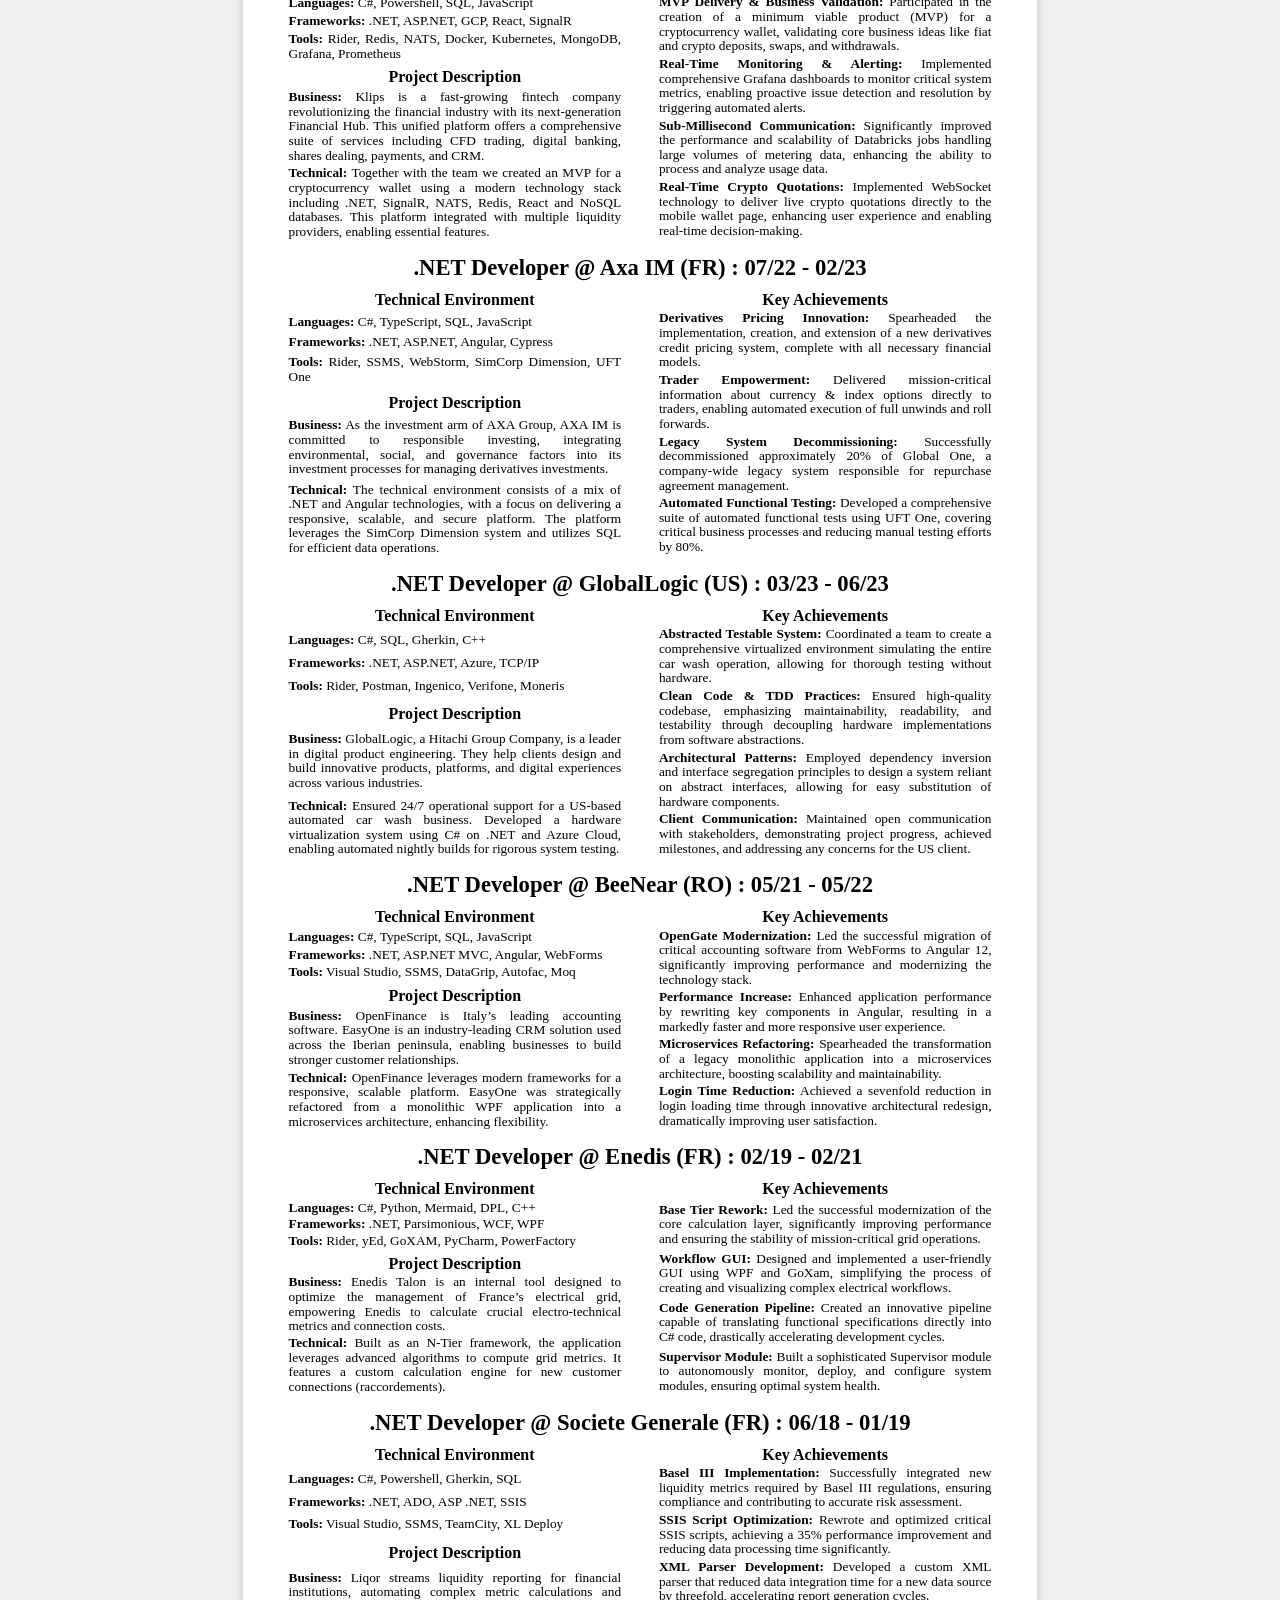
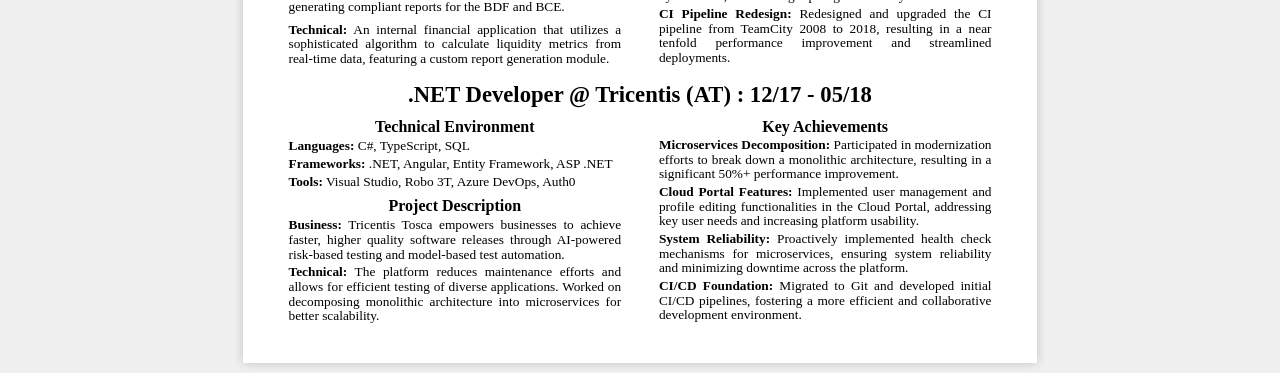
==== commit e3196357: "Remove cv.docx and cv.pdf files; update index.html to include detailed experience for Senior Backend" ====
--- a/index.html
+++ b/index.html
@@ -5,7 +5,242 @@
     <meta charset="UTF-8">
     <meta name="viewport" content="width=device-width, initial-scale=1.0">
     <title>CV - Teodor Chirileanu</title>
-    <link rel="stylesheet" href="style.css">
+    <style>
+:root {
+    --primary-font: 'Arial', sans-serif;
+    --body-font: 'Times New Roman', Times, serif;
+    --summary-font: 'Arial', 'Helvetica', sans-serif;
+    --text-color: #000;
+    --header-font-size: 13pt;
+    --body-font-size: 10pt;
+    /* Match PDF compactness */
+}
+
+body {
+    margin: 0;
+    padding: 0;
+    background-color: #f0f0f0;
+    font-family: var(--body-font);
+    color: var(--text-color);
+    line-height: 1.1;
+}
+
+.page {
+    width: 210mm;
+    min-height: 297mm;
+    padding: 10mm 12mm;
+    /* Consistent page margin */
+    margin: 10px auto;
+    background: white;
+    box-shadow: 0 0 10px rgba(0, 0, 0, 0.2);
+    box-sizing: border-box;
+    position: relative;
+    display: flex;
+    flex-direction: column;
+}
+
+header {
+    display: flex;
+    gap: 15px;
+    align-items: flex-start;
+    padding: 0;
+    /* No extra padding */
+}
+
+.profile-image {
+    width: 150px;
+    flex-shrink: 0;
+}
+
+.profile-image img {
+    width: 100%;
+    display: block;
+}
+
+.profile-info {
+    flex-grow: 1;
+    display: flex;
+    flex-direction: column;
+}
+
+.section {
+    margin-bottom: 2px;
+    text-align: center;
+}
+
+.section h2 {
+    font-size: 13pt;
+    margin: 2px 0;
+    font-weight: bold;
+}
+
+.section p {
+    margin: 0;
+    font-size: 10pt;
+}
+
+.section-about p {
+    text-align: justify;
+}
+
+.section-skills p {
+    font-weight: bold;
+}
+
+.contact-grid {
+    display: grid;
+    grid-template-columns: 1fr 1fr;
+    gap: 1px 10px;
+    padding: 5px 20px 0 20px;
+    font-size: 10pt;
+    text-align: center;
+}
+
+.contact-item a {
+    text-decoration: none;
+    color: #444;
+}
+
+/* Experience Summary Grid */
+.summary-grid {
+    display: grid;
+    grid-template-columns: 1fr 1fr;
+    gap: 5px 30px;
+    padding: 0;
+    width: 100%;
+}
+
+.summary-col {
+    display: flex;
+    flex-direction: column;
+}
+
+.summary-section h3 {
+    font-size: 13pt;
+    margin: 8px 0 2px 0;
+    text-align: center;
+    font-weight: bold;
+}
+
+.summary-section p {
+    margin: 0;
+    font-size: 10pt;
+    text-align: center;
+}
+
+/* Recommendations */
+.recommendations-container {
+    display: grid;
+    grid-template-columns: 1fr 1fr;
+    gap: 12px 25px;
+    padding: 0;
+}
+
+.recommendation-item {
+    display: flex;
+    gap: 6px;
+}
+
+.quote-mark {
+    color: #8B4513;
+    font-size: 20pt;
+    /* Slightly smaller */
+    line-height: 1;
+    margin-top: -3px;
+}
+
+.recommendation-text {
+    font-style: italic;
+    text-align: left;
+    font-size: 9.5pt;
+    margin: 0;
+    line-height: 1.15;
+}
+
+.author-info {
+    display: block;
+    font-weight: bold;
+    font-style: normal;
+    font-size: 9pt;
+    color: #444;
+    text-align: right;
+    margin-top: 2px;
+}
+
+/* Detailed Experience - The 2nd Main Content */
+.exp-details {
+    display: grid;
+    grid-template-columns: 1fr 1fr;
+    gap: 10mm;
+    padding: 0;
+    margin: 0;
+}
+
+.exp-col {
+    display: flex;
+    flex-direction: column;
+    justify-content: space-between;
+    /* Spreads content to fill the full container height */
+}
+
+/* Allow sub-sections to also spread internal content to align bottom lines */
+.exp-sub-section {
+    display: flex;
+    flex-direction: column;
+    justify-content: space-between;
+    height: 100%;
+}
+
+.exp-sub-section h4 {
+    font-size: 12pt;
+    font-weight: bold;
+    margin: 5px 0 2px 0;
+    text-align: center;
+}
+
+.exp-sub-section p,
+.achievement-item {
+    font-size: 10pt;
+    margin: 1px 0;
+    text-align: justify;
+}
+
+.achievement-item {
+    margin-bottom: 2px;
+}
+
+.achievement-title {
+    font-weight: bold;
+}
+
+.main-title,
+.exp-title {
+    font-size: 17pt;
+    font-weight: bold;
+    text-align: center;
+    margin: 15px 0 5px 0;
+    width: 100%;
+}
+
+.text-center {
+    text-align: center;
+}
+
+@media print {
+    body {
+        padding: 0;
+        background: none;
+    }
+
+    .page {
+        box-shadow: none;
+        border: none;
+        margin: 0;
+        width: 100%;
+        padding: 10mm 12mm;
+    }
+}
+    </style>
 </head>
 
 <body>
@@ -137,44 +372,7 @@
         </div>
 
         <!-- Professional Experience -->
-        <h2 class="exp-title">Senior Backend .NET & Azure Developer @ Deloitte (US) : 02/25 - 12/25</h2>
-        <div class="exp-details">
-            <div class="exp-col">
-                <div class="exp-sub-section">
-                    <h4>Technical Environment</h4>
-                    <p class="text-center"><b>Languages:</b> C#, SQL</p>
-                    <p class="text-center"><b>Frameworks:</b> .NET, ASP.NET Core, Azure Service Bus, Azure Event Hub</p>
-                    <p class="text-center"><b>Tools:</b> Azure DevOps, Visual Studio, Git, Azure SQL Server, Azure APIM,
-                        TDD</p>
-                    <h4>Project Description</h4>
-                    <p><b>Business:</b> Deloitte is a global professional services network. The project, Delphi
-                        Enterprise Transformation Platform (ETP), facilitates complex data synchronization and
-                        integration for large-scale enterprise environments.</p>
-                    <p><b>Technical:</b> The role focused on the Integration Agent and CdcPublisher components. The
-                        Integration Agent is a backbone for data synchronization within the Intela ecosystem, ensuring
-                        data consistency across distributed domains and enhancing system resilience.</p>
-                </div>
-            </div>
-            <div class="exp-col">
-                <div class="exp-sub-section">
-                    <h4>Key Achievements</h4>
-                    <div class="achievement-item"><b>Business Value Delivery:</b> Extended Integration APIs to support
-                        Intela Master Data (Variable Attributes, Entity Collections), directly enabling new business
-                        capabilities for cross-domain data synchronization and reducing data silos.</div>
-                    <div class="achievement-item"><b>Enhanced Reliability:</b> Successfully implemented a "Resend Broken
-                        Messages" mechanism and "Poison Message" handling for Azure Service Bus, drastically reducing
-                        manual intervention for synchronization failures and ensuring data integrity.</div>
-                    <div class="achievement-item"><b>Performance Optimization:</b> Optimized partitioning strategies for
-                        synchronization status and published messages, improving database performance and data
-                        manageability.</div>
-                    <div class="achievement-item"><b>Quality Assurance:</b> Fixed critical integration test failures and
-                        expanded test coverage for complex scenarios like "Regional Jobs" and "Workarea Entity"
-                        synchronization.</div>
-                </div>
-            </div>
-        </div>
-
-        <h2 class="exp-title">.NET Developer @ Itineris (BE) : 11/22 - 08/25</h2>
+        <h2 class="exp-title">.NET Developer @ Itineris (BE) : 11/22 - 02/26</h2>
         <div class="exp-details">
             <div class="exp-col">
                 <div class="exp-sub-section">
@@ -217,6 +415,43 @@
             </div>
         </div>
 
+        <h2 class="exp-title">Senior Backend .NET & Azure Developer @ Deloitte (US) : 02/25 - 12/25</h2>
+        <div class="exp-details">
+            <div class="exp-col">
+                <div class="exp-sub-section">
+                    <h4>Technical Environment</h4>
+                    <p class="text-center"><b>Languages:</b> C#, SQL</p>
+                    <p class="text-center"><b>Frameworks:</b> .NET, ASP.NET Core, Azure Service Bus, Azure Event Hub</p>
+                    <p class="text-center"><b>Tools:</b> Azure DevOps, Visual Studio, Git, Azure SQL Server, Azure APIM,
+                        TDD</p>
+                    <h4>Project Description</h4>
+                    <p><b>Business:</b> Deloitte is a global professional services network. The project, Delphi
+                        Enterprise Transformation Platform (ETP), facilitates complex data synchronization and
+                        integration for large-scale enterprise environments.</p>
+                    <p><b>Technical:</b> The role focused on the Integration Agent and CdcPublisher components. The
+                        Integration Agent is a backbone for data synchronization within the Intela ecosystem, ensuring
+                        data consistency across distributed domains and enhancing system resilience.</p>
+                </div>
+            </div>
+            <div class="exp-col">
+                <div class="exp-sub-section">
+                    <h4>Key Achievements</h4>
+                    <div class="achievement-item"><b>Business Value Delivery:</b> Extended Integration APIs to support
+                        Intela Master Data (Variable Attributes, Entity Collections), directly enabling new business
+                        capabilities for cross-domain data synchronization and reducing data silos.</div>
+                    <div class="achievement-item"><b>Enhanced Reliability:</b> Successfully implemented a "Resend Broken
+                        Messages" mechanism and "Poison Message" handling for Azure Service Bus, drastically reducing
+                        manual intervention for synchronization failures and ensuring data integrity.</div>
+                    <div class="achievement-item"><b>Performance Optimization:</b> Optimized partitioning strategies for
+                        synchronization status and published messages, improving database performance and data
+                        manageability.</div>
+                    <div class="achievement-item"><b>Quality Assurance:</b> Fixed critical integration test failures and
+                        expanded test coverage for complex scenarios like "Regional Jobs" and "Workarea Entity"
+                        synchronization.</div>
+                </div>
+            </div>
+        </div>
+
         <h2 class="exp-title">.NET Developer @ EUAA (MT) : 03/25 - 07/25</h2>
         <div class="exp-details">
             <div class="exp-col">
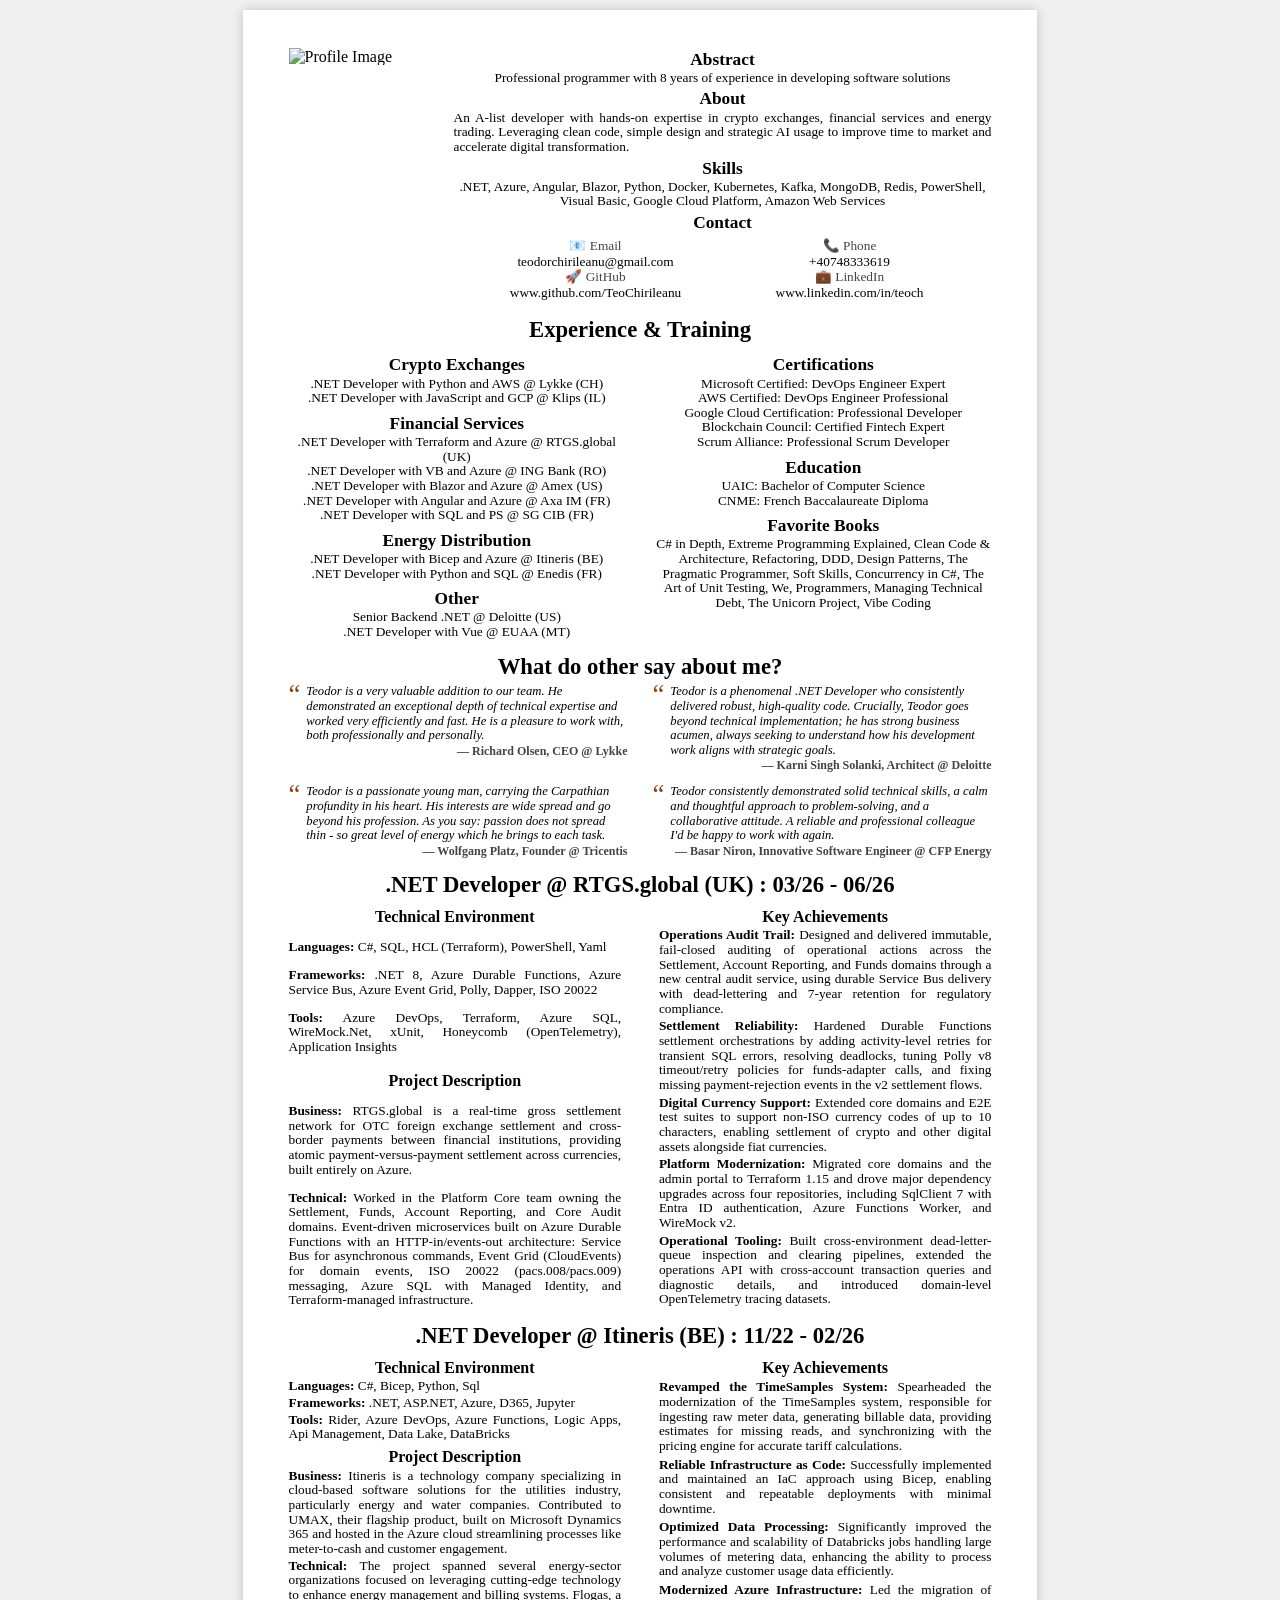
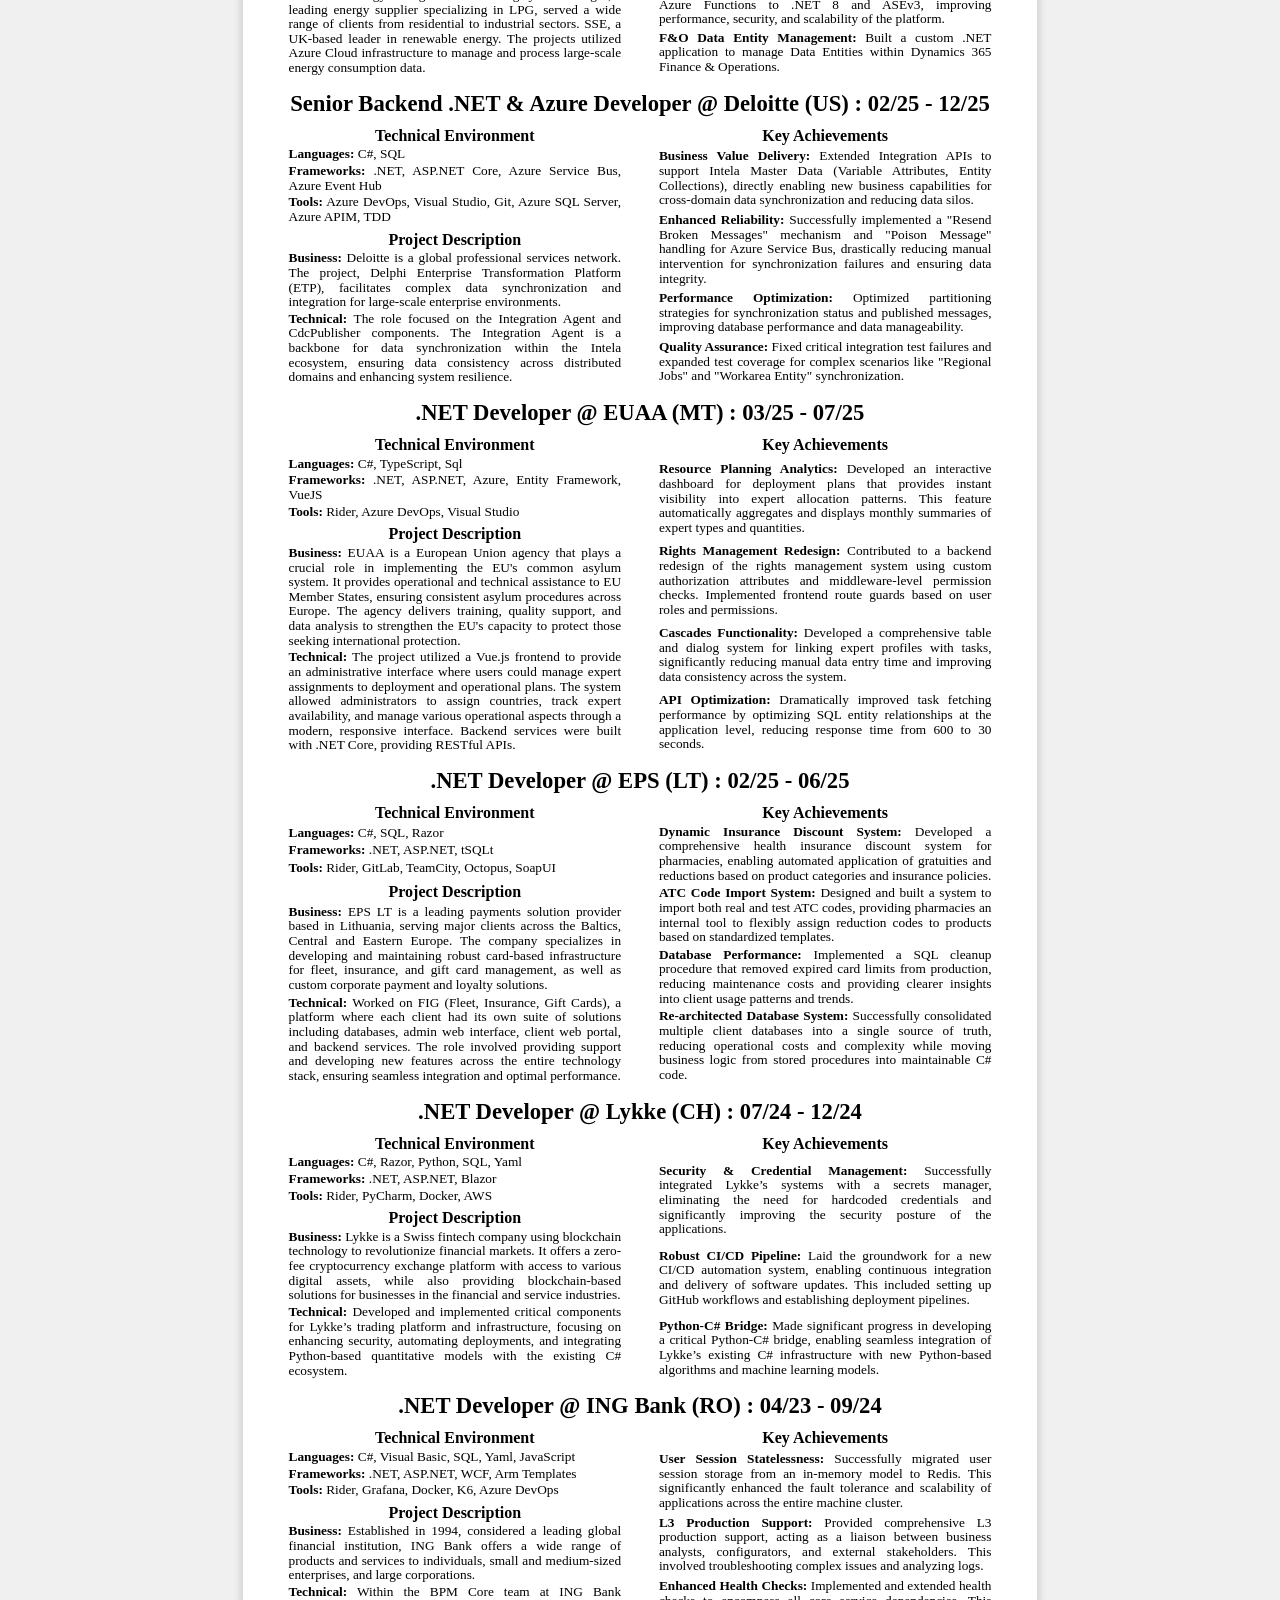
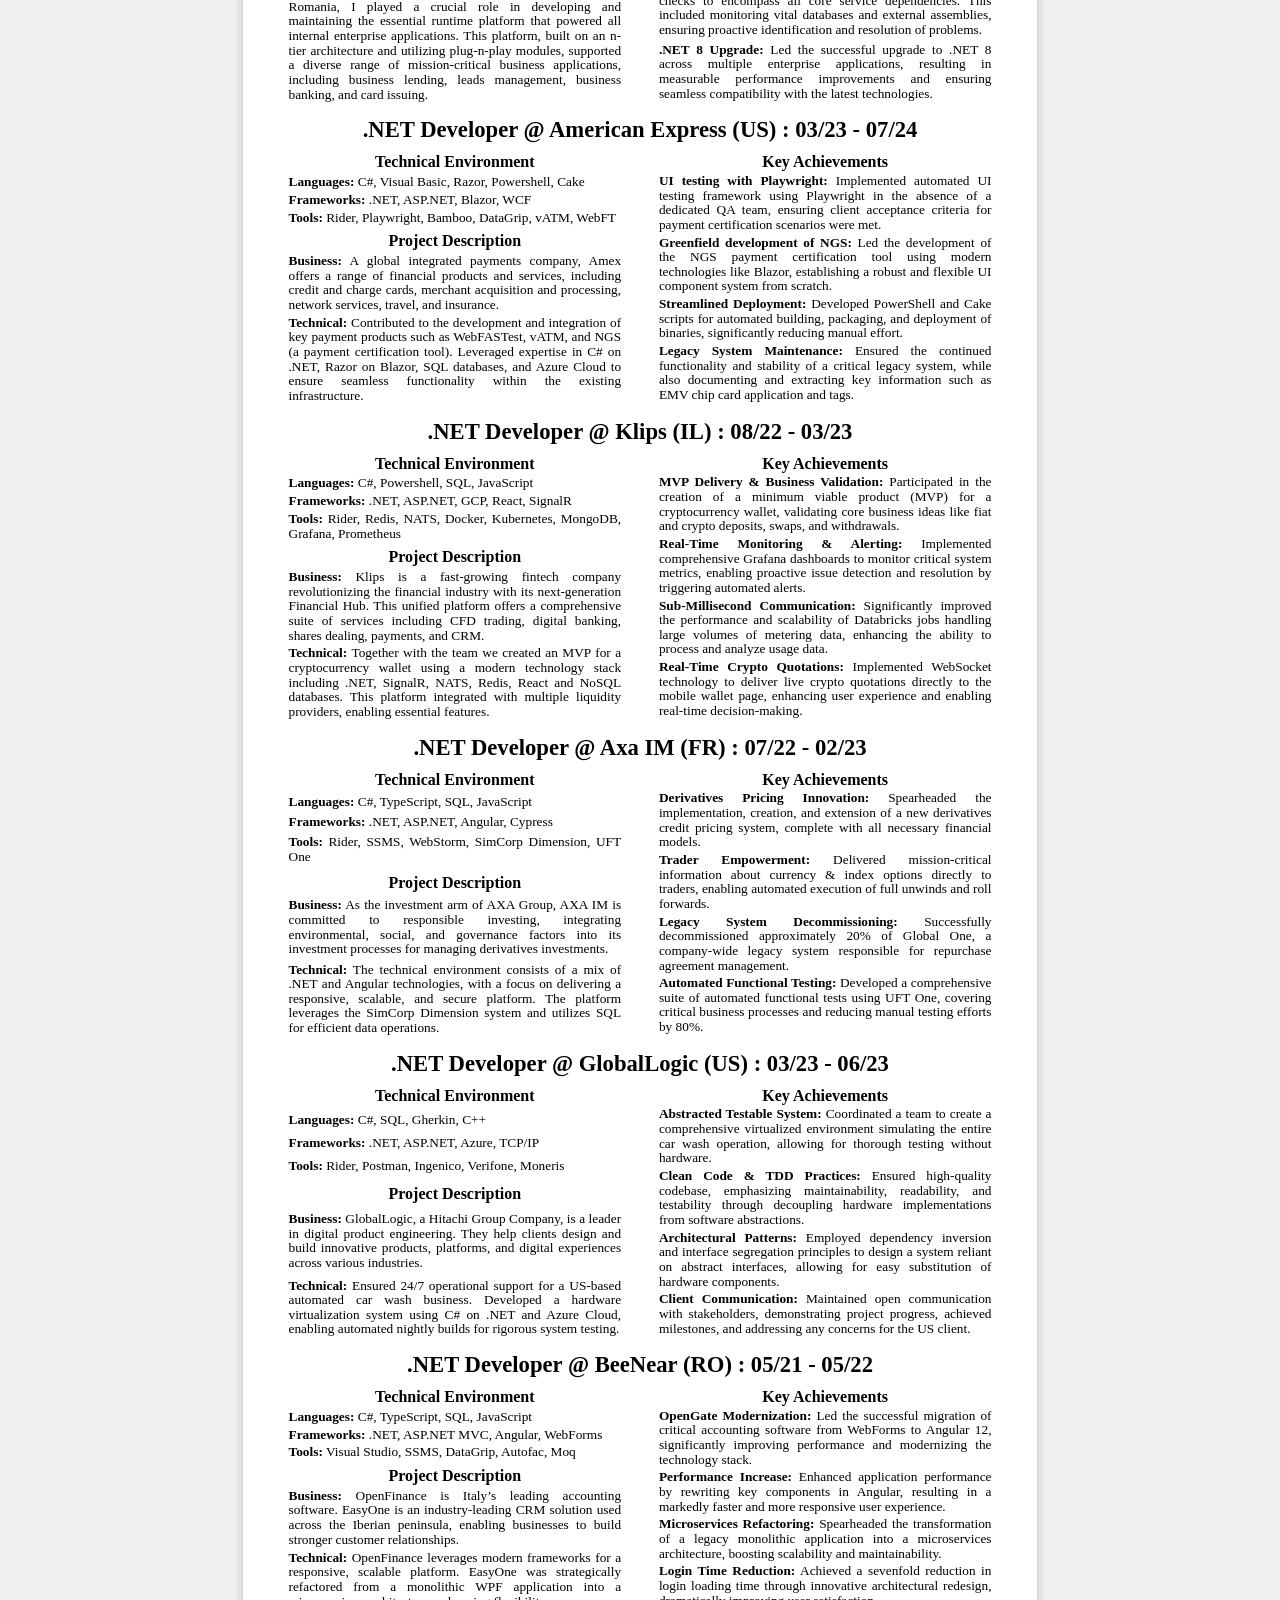
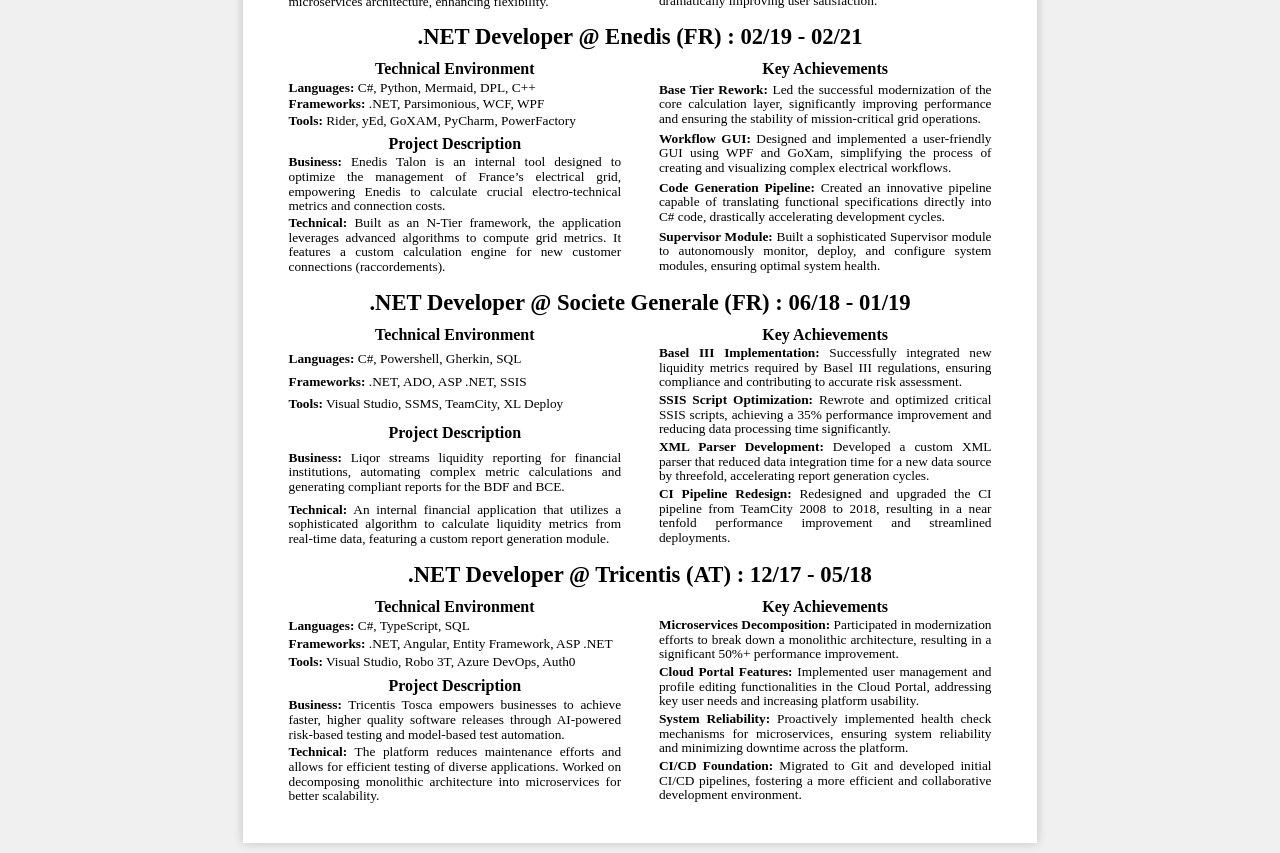
==== commit d7d5052c: "Add RTGS.global experience (03/26 - 06/26) as most recent entry" ====
--- a/index.html
+++ b/index.html
@@ -291,6 +291,7 @@
                 </div>
                 <div class="summary-section">
                     <h3>Financial Services</h3>
+                    <p>.NET Developer with Terraform and Azure @ RTGS.global (UK)</p>
                     <p>.NET Developer with VB and Azure @ ING Bank (RO)</p>
                     <p>.NET Developer with Blazor and Azure @ Amex (US)</p>
                     <p>.NET Developer with Angular and Azure @ Axa IM (FR)</p>
@@ -372,6 +373,53 @@
         </div>
 
         <!-- Professional Experience -->
+        <h2 class="exp-title">.NET Developer @ RTGS.global (UK) : 03/26 - 06/26</h2>
+        <div class="exp-details">
+            <div class="exp-col">
+                <div class="exp-sub-section">
+                    <h4>Technical Environment</h4>
+                    <p class="text-center"><b>Languages:</b> C#, SQL, HCL (Terraform), PowerShell, Yaml</p>
+                    <p class="text-center"><b>Frameworks:</b> .NET 8, Azure Durable Functions, Azure Service Bus, Azure
+                        Event Grid, Polly, Dapper, ISO 20022</p>
+                    <p class="text-center"><b>Tools:</b> Azure DevOps, Terraform, Azure SQL, WireMock.Net, xUnit,
+                        Honeycomb (OpenTelemetry), Application Insights</p>
+                    <h4>Project Description</h4>
+                    <p><b>Business:</b> RTGS.global is a real-time gross settlement network for OTC foreign exchange
+                        settlement and cross-border payments between financial institutions, providing atomic
+                        payment-versus-payment settlement across currencies, built entirely on Azure.</p>
+                    <p><b>Technical:</b> Worked in the Platform Core team owning the Settlement, Funds, Account
+                        Reporting, and Core Audit domains. Event-driven microservices built on Azure Durable Functions
+                        with an HTTP-in/events-out architecture: Service Bus for asynchronous commands, Event Grid
+                        (CloudEvents) for domain events, ISO 20022 (pacs.008/pacs.009) messaging, Azure SQL with
+                        Managed Identity, and Terraform-managed infrastructure.</p>
+                </div>
+            </div>
+            <div class="exp-col">
+                <div class="exp-sub-section">
+                    <h4>Key Achievements</h4>
+                    <div class="achievement-item"><b>Operations Audit Trail:</b> Designed and delivered immutable,
+                        fail-closed auditing of operational actions across the Settlement, Account Reporting, and Funds
+                        domains through a new central audit service, using durable Service Bus delivery with
+                        dead-lettering and 7-year retention for regulatory compliance.</div>
+                    <div class="achievement-item"><b>Settlement Reliability:</b> Hardened Durable Functions settlement
+                        orchestrations by adding activity-level retries for transient SQL errors, resolving deadlocks,
+                        tuning Polly v8 timeout/retry policies for funds-adapter calls, and fixing missing
+                        payment-rejection events in the v2 settlement flows.</div>
+                    <div class="achievement-item"><b>Digital Currency Support:</b> Extended core domains and E2E test
+                        suites to support non-ISO currency codes of up to 10 characters, enabling settlement of crypto
+                        and other digital assets alongside fiat currencies.</div>
+                    <div class="achievement-item"><b>Platform Modernization:</b> Migrated core domains and the admin
+                        portal to Terraform 1.15 and drove major dependency upgrades across four repositories,
+                        including SqlClient 7 with Entra ID authentication, Azure Functions Worker, and WireMock v2.
+                    </div>
+                    <div class="achievement-item"><b>Operational Tooling:</b> Built cross-environment dead-letter-queue
+                        inspection and clearing pipelines, extended the operations API with cross-account transaction
+                        queries and diagnostic details, and introduced domain-level OpenTelemetry tracing datasets.
+                    </div>
+                </div>
+            </div>
+        </div>
+
         <h2 class="exp-title">.NET Developer @ Itineris (BE) : 11/22 - 02/26</h2>
         <div class="exp-details">
             <div class="exp-col">
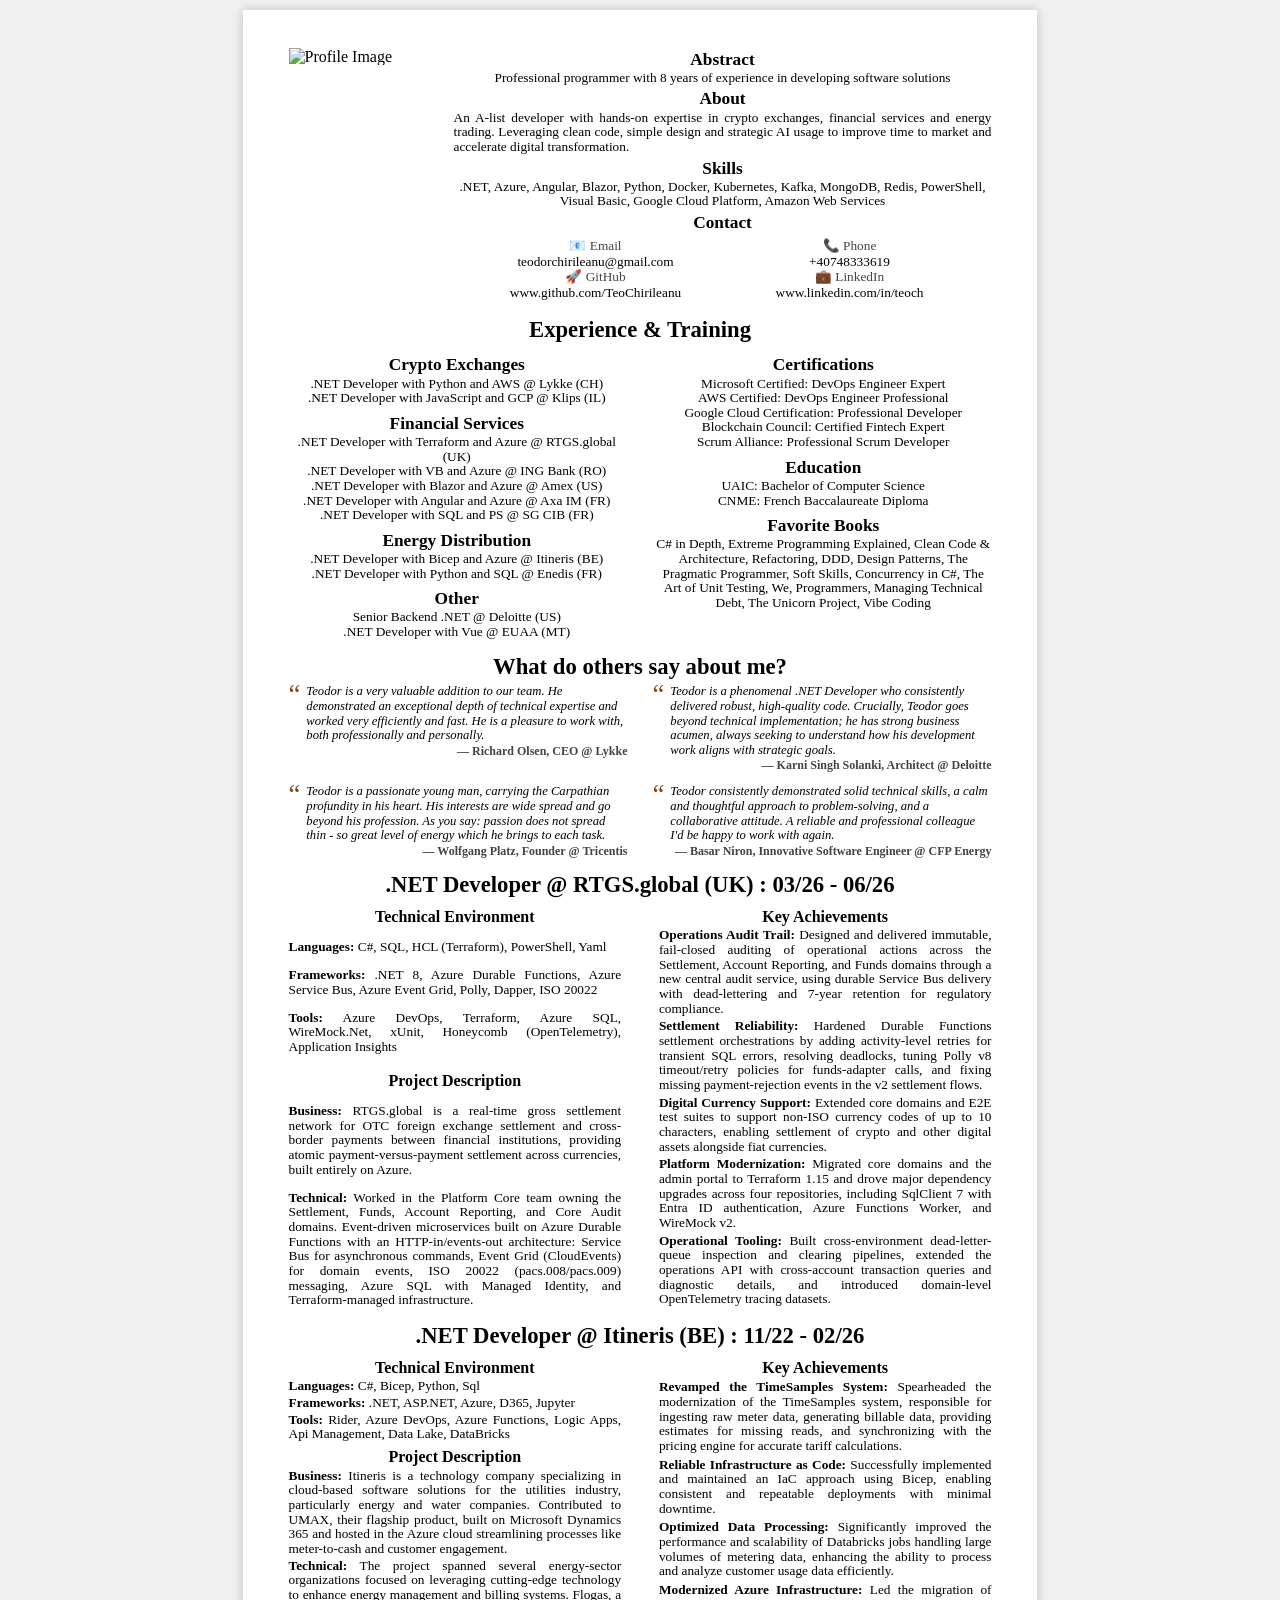
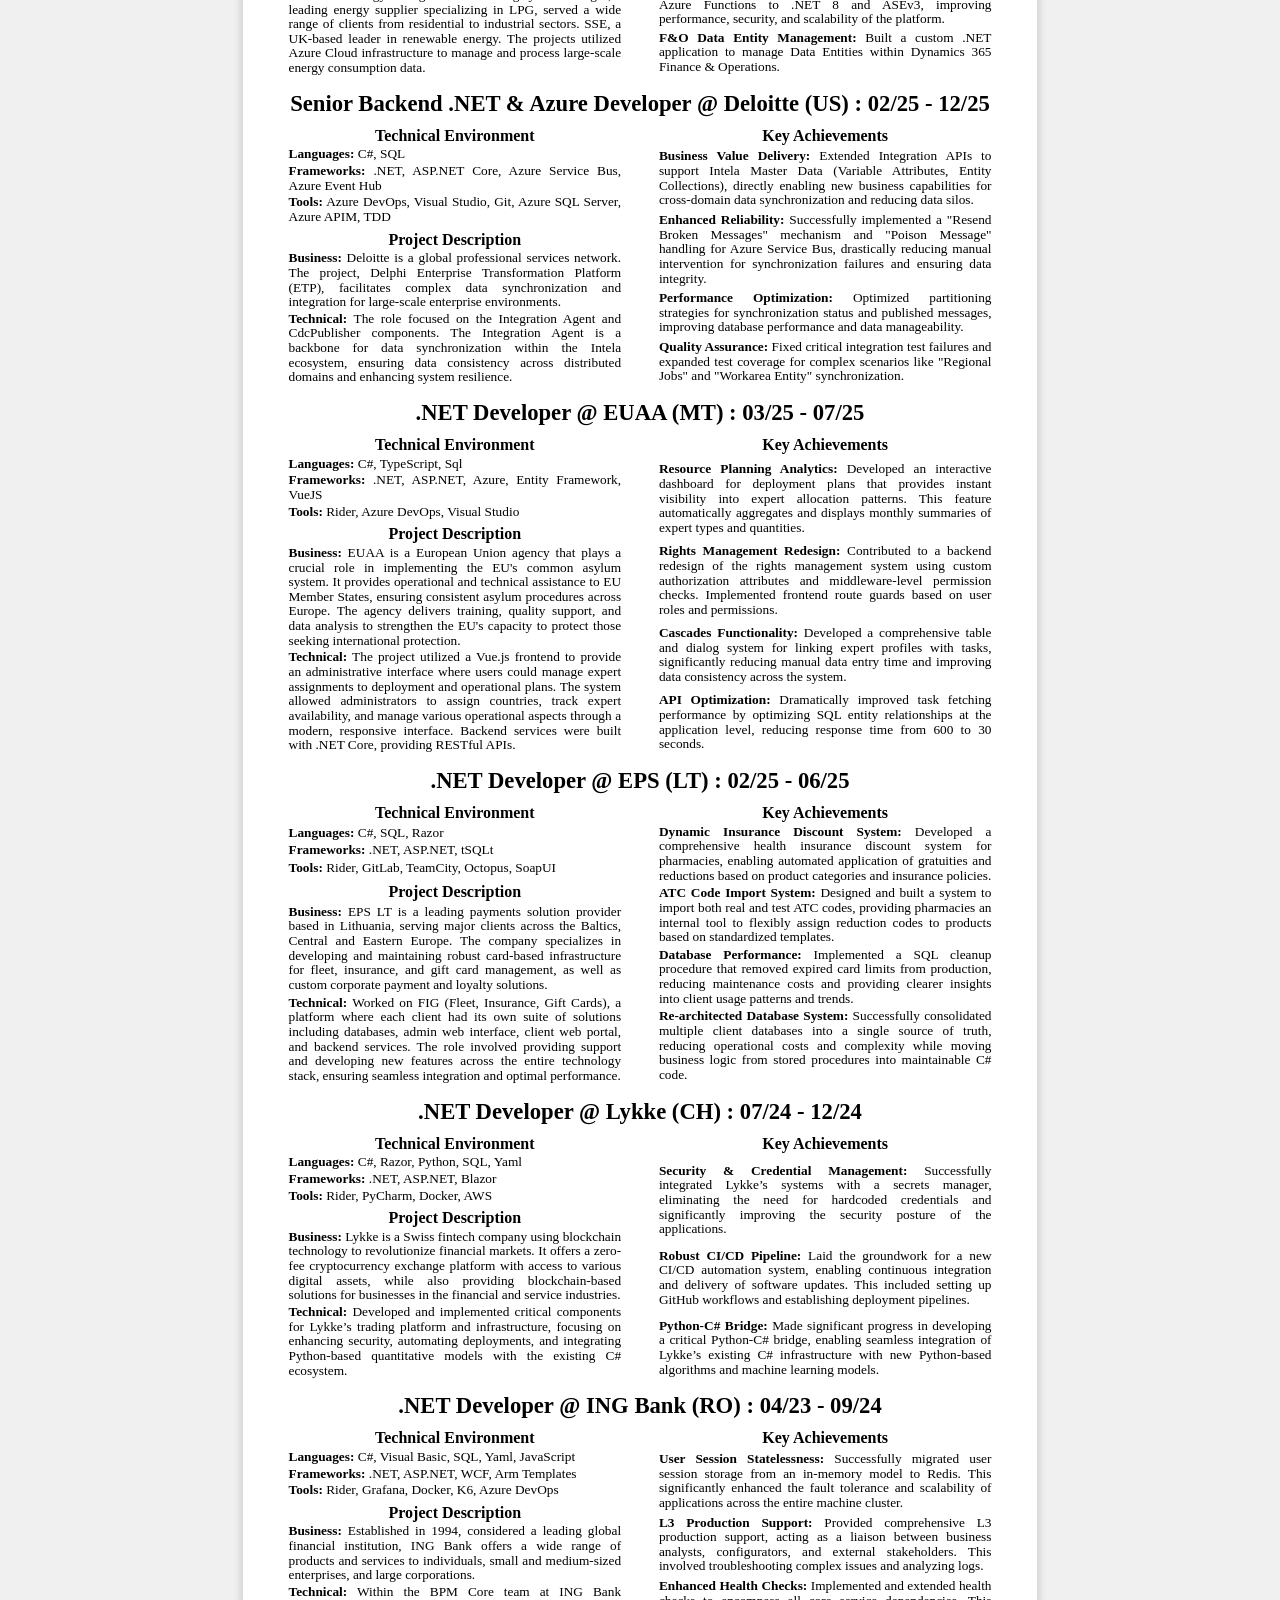
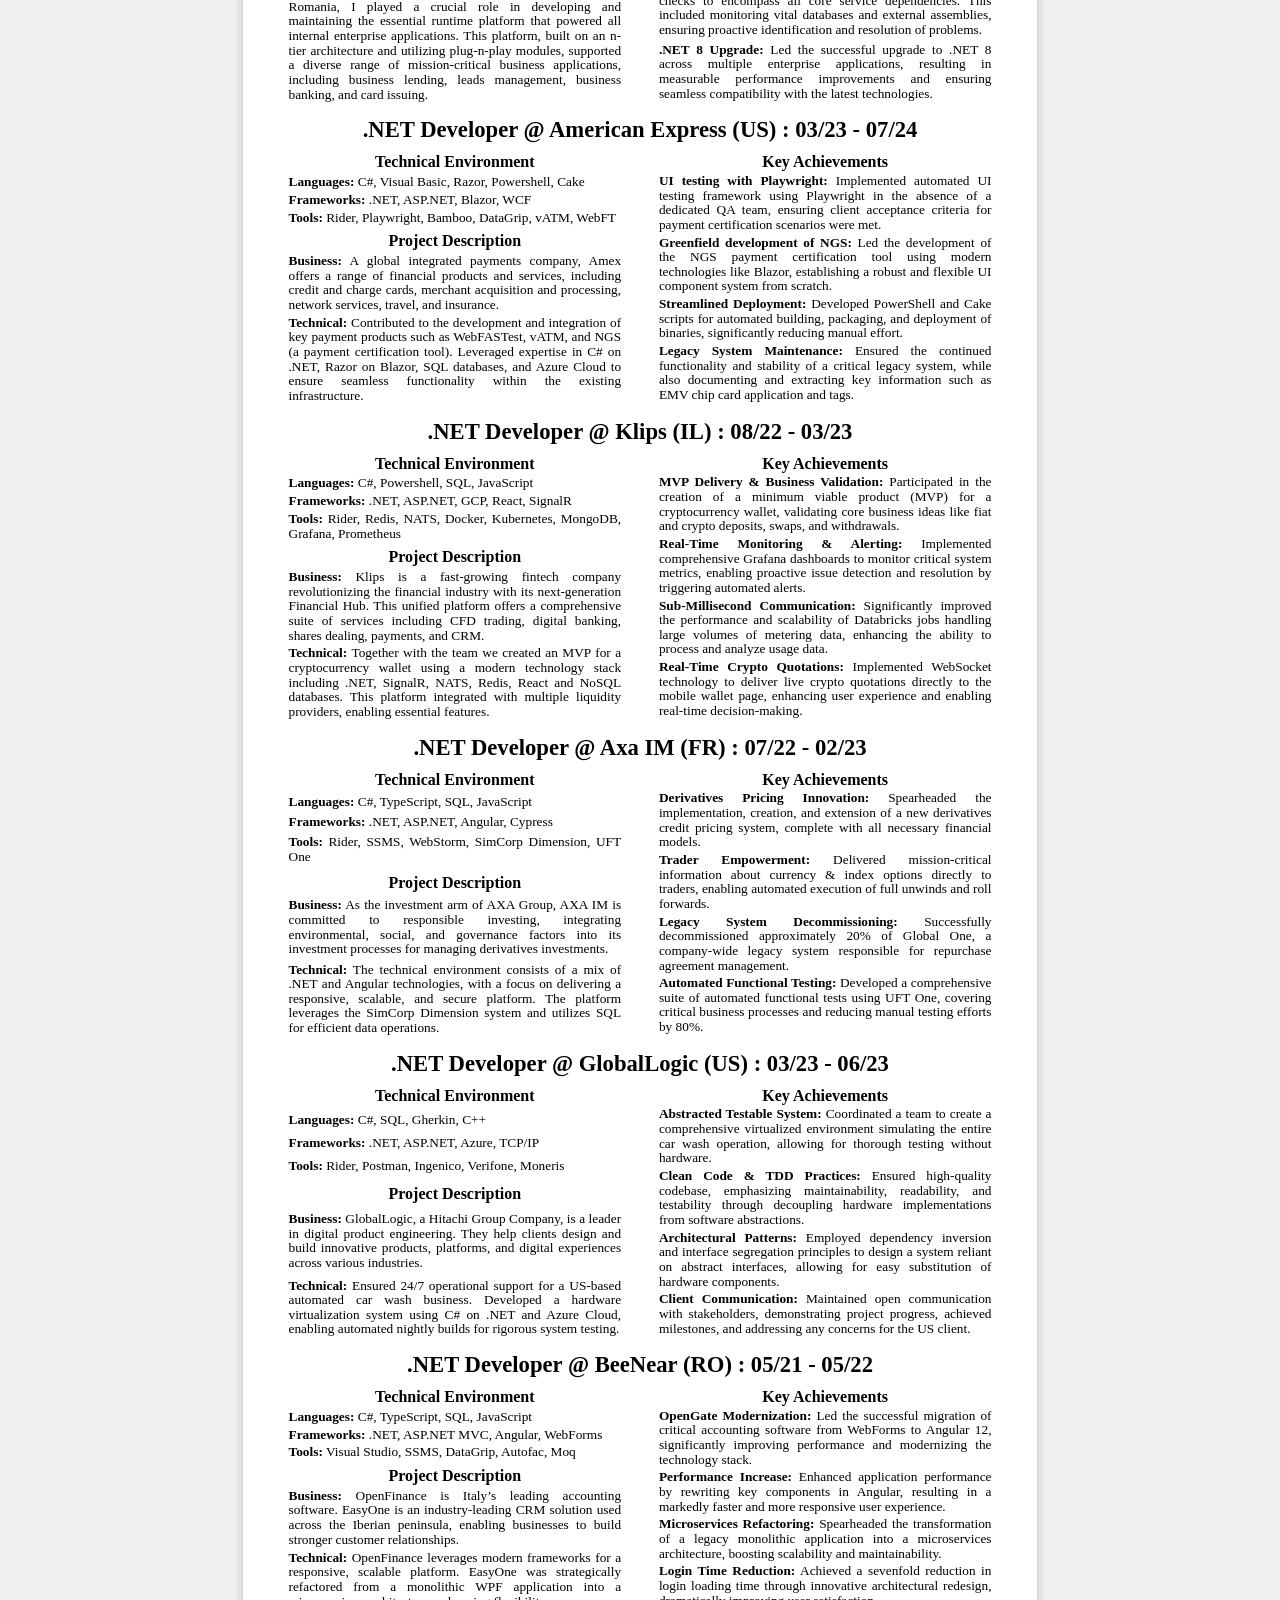
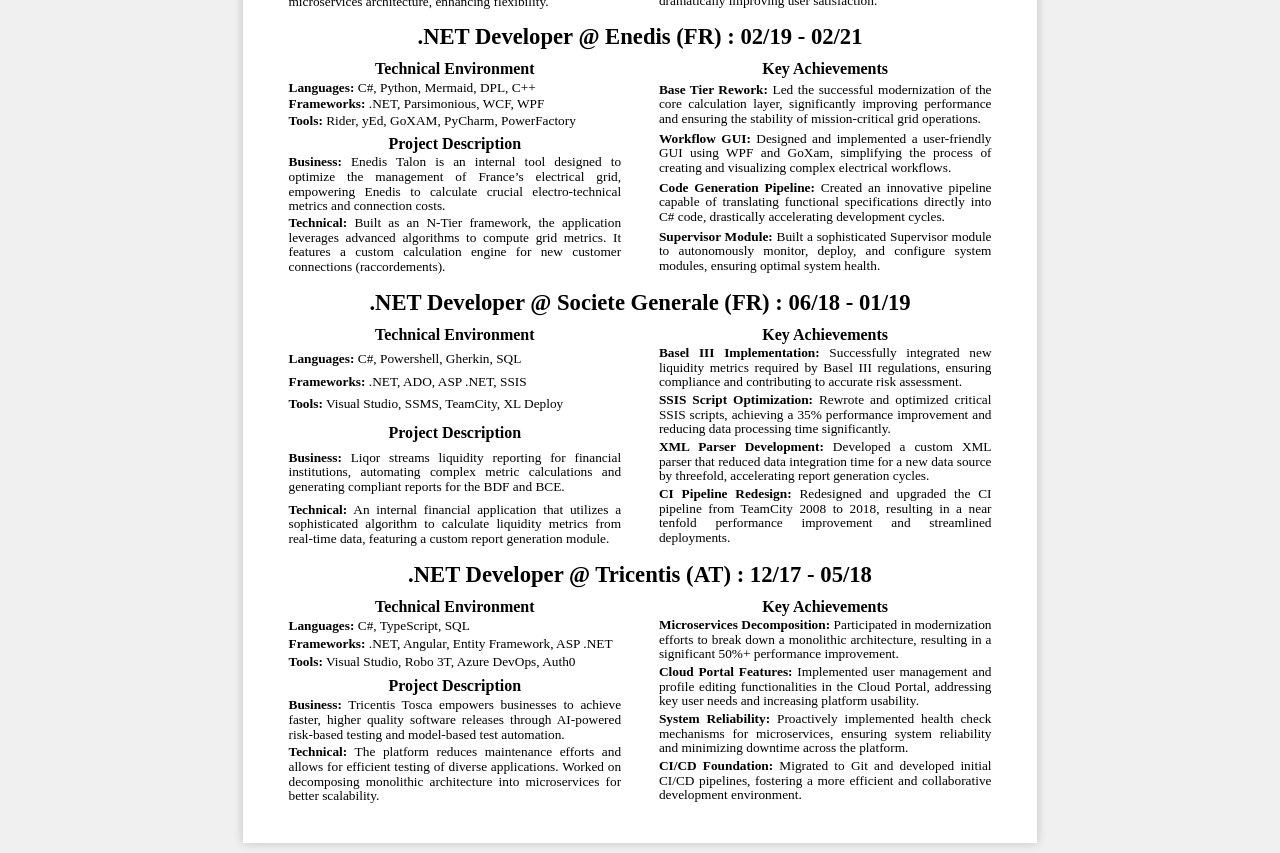
==== commit 44673398: "Fix typo, add generated cv.pdf and cv.docx, remove stale files" ====
--- a/index.html
+++ b/index.html
@@ -331,7 +331,7 @@
             </div>
         </div>
 
-        <h1 class="main-title">What do other say about me?</h1>
+        <h1 class="main-title">What do others say about me?</h1>
         <div class="recommendations-container">
             <div class="recommendation-item">
                 <span class="quote-mark">“</span>
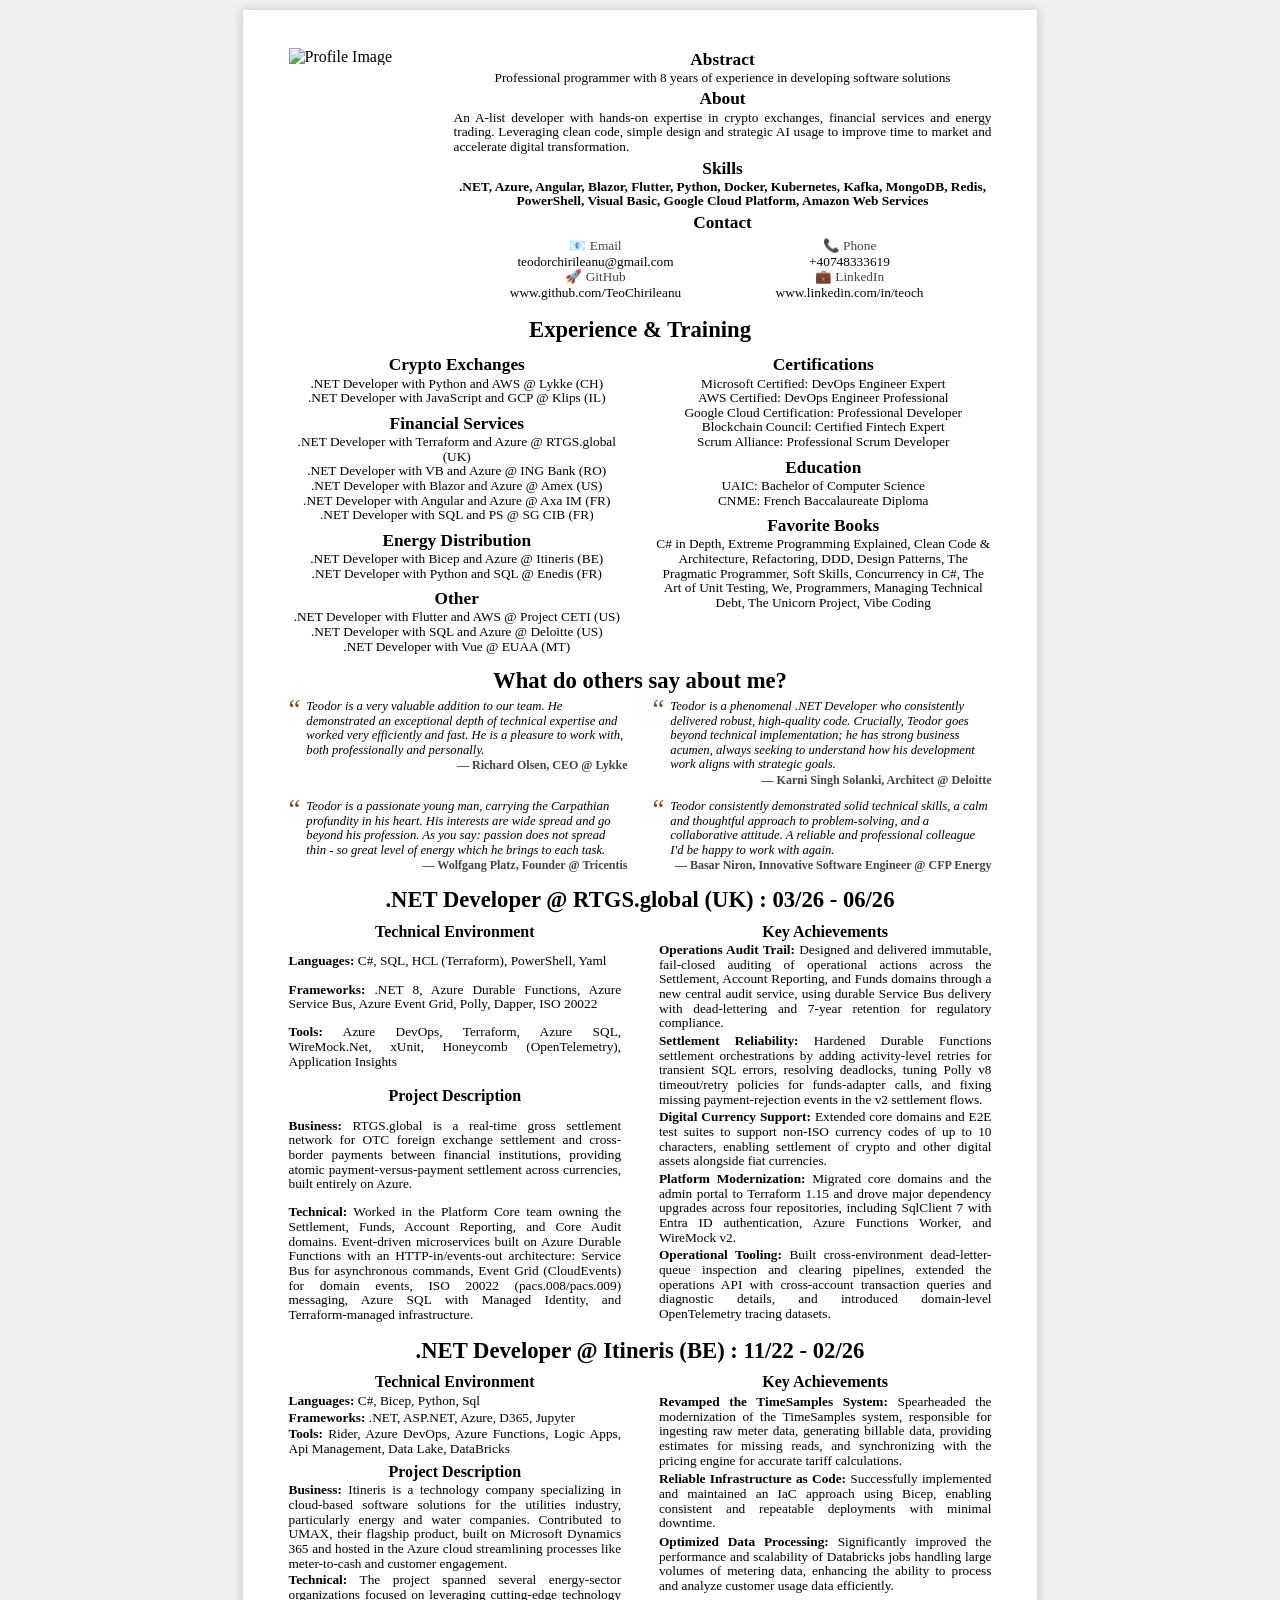
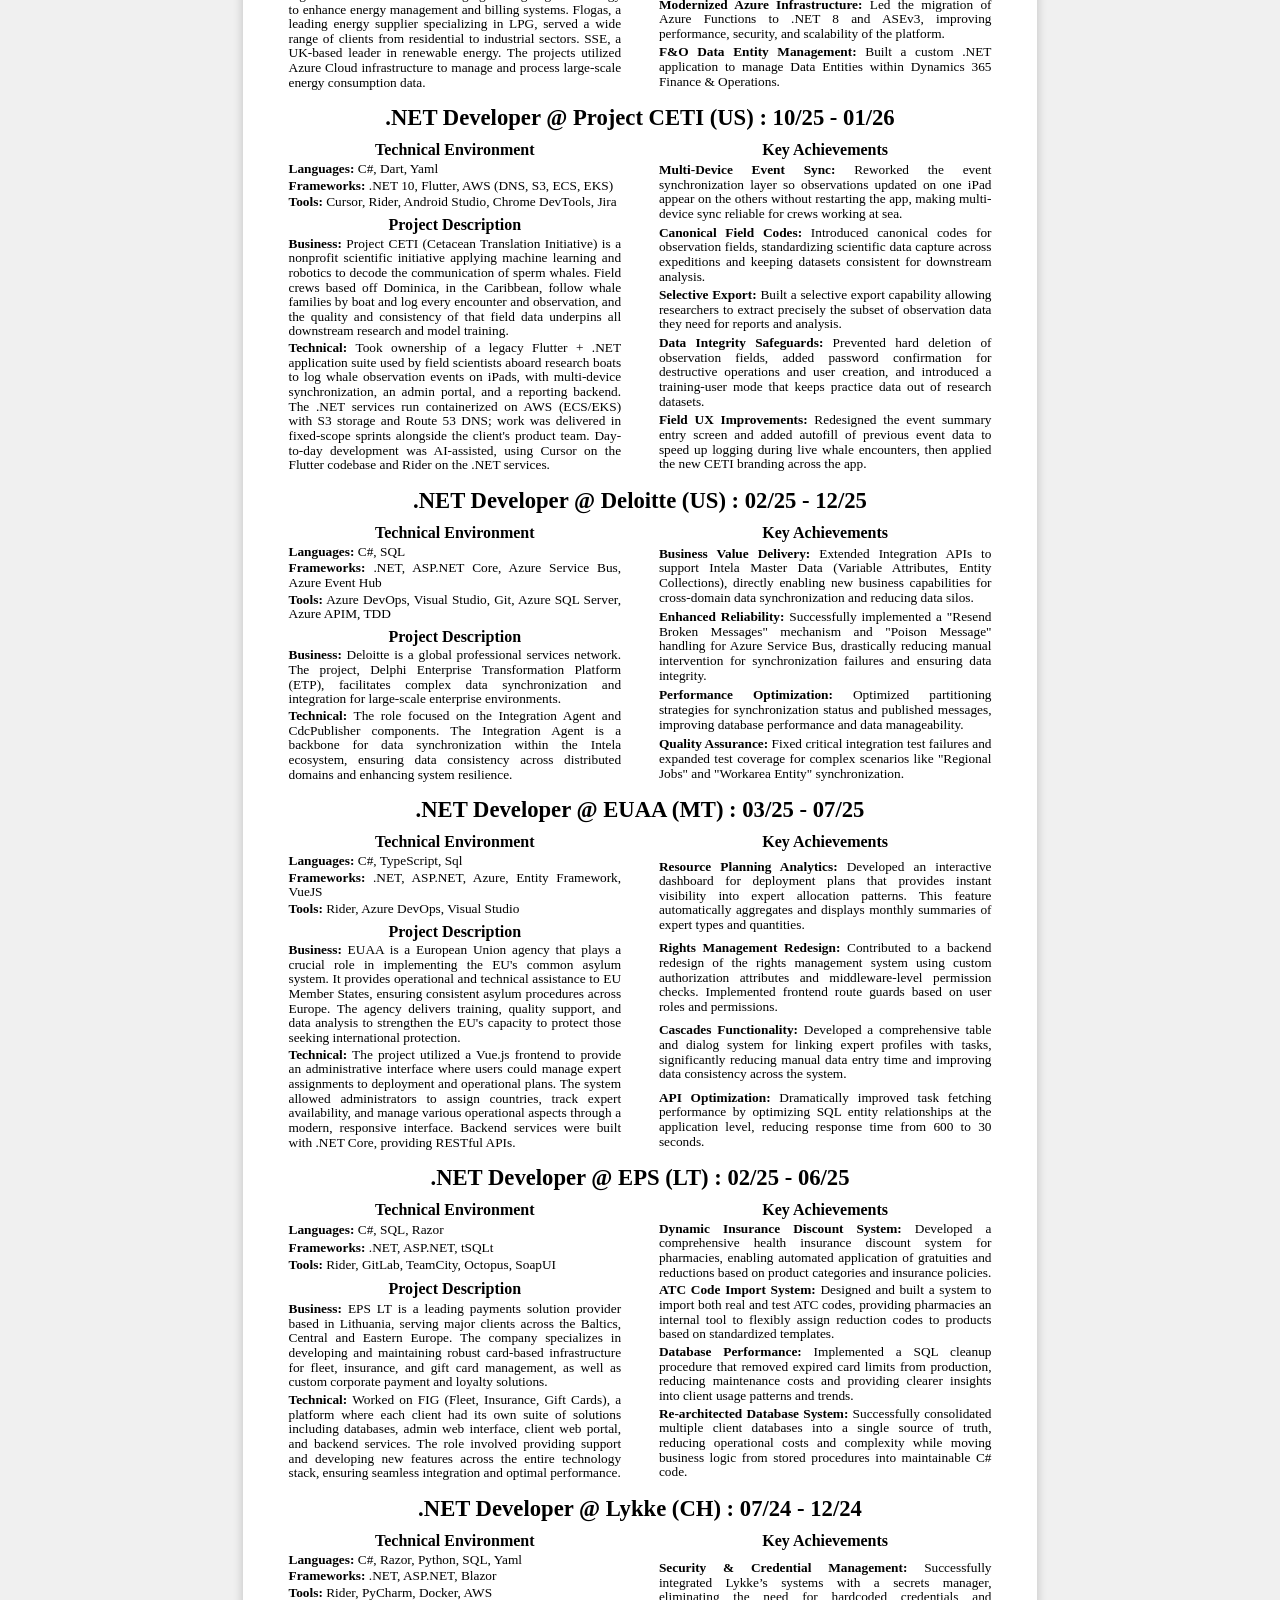
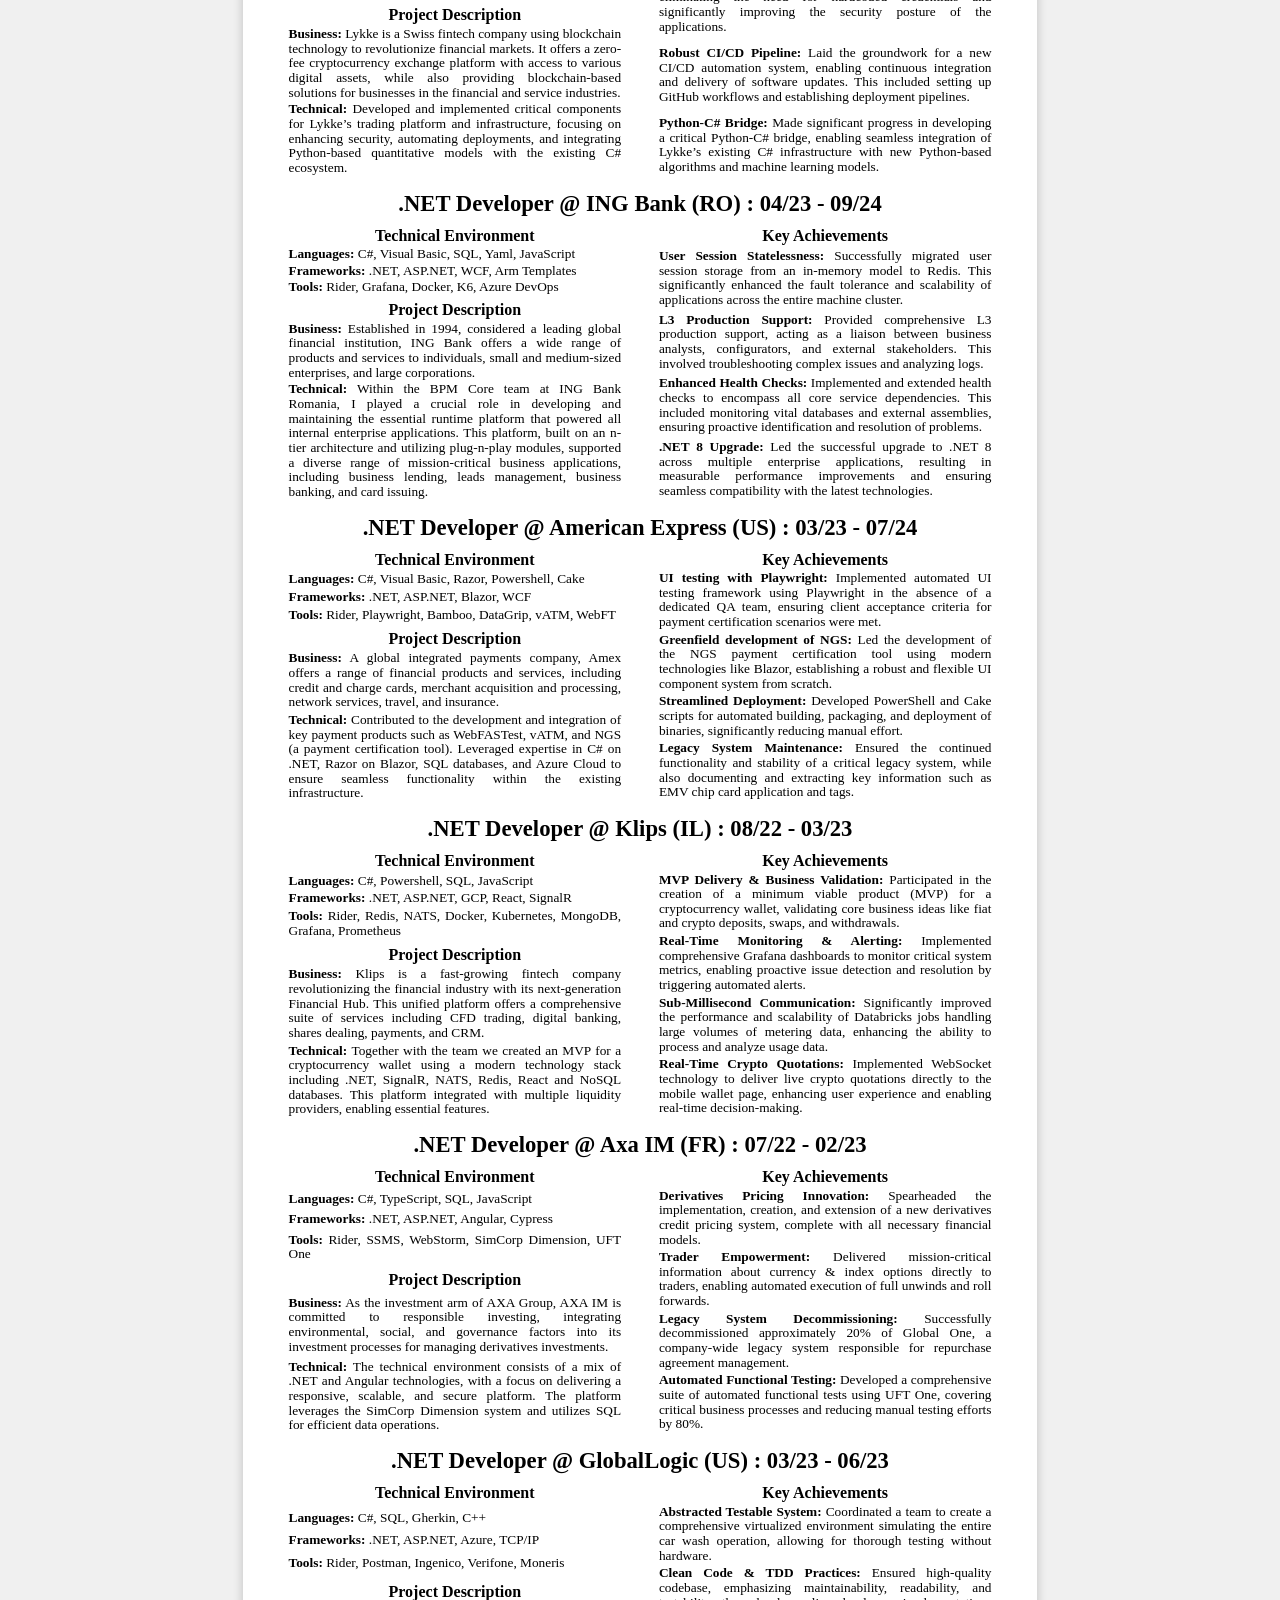
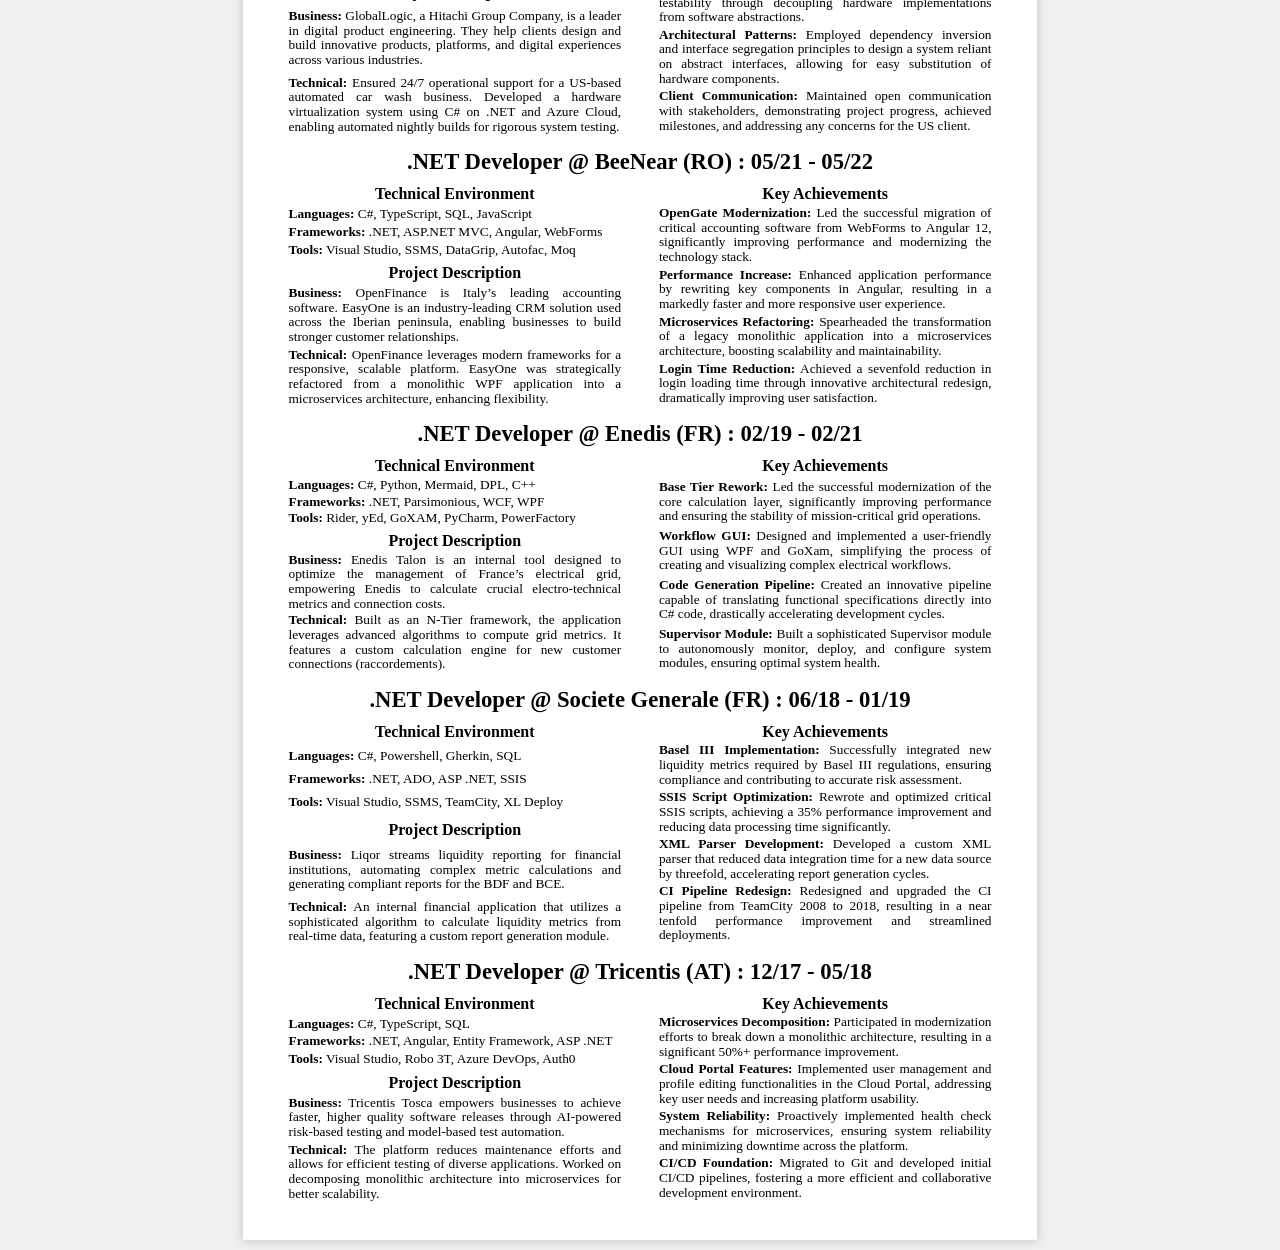
==== commit bc6d5304: "feat(cv): add Project CETI experience with AI tooling detail - index.html: CETI entry (10/25-01/26, " ====
--- a/index.html
+++ b/index.html
@@ -83,7 +83,7 @@
     text-align: justify;
 }
 
-.section-skills p {
+p.section-skills {
     font-weight: bold;
 }
 
@@ -262,7 +262,7 @@
                 </section>
                 <section class="section">
                     <h2>Skills</h2>
-                    <p class="section-skills">.NET, Azure, Angular, Blazor, Python, Docker, Kubernetes, Kafka, MongoDB,
+                    <p class="section-skills">.NET, Azure, Angular, Blazor, Flutter, Python, Docker, Kubernetes, Kafka, MongoDB,
                         Redis, PowerShell, Visual Basic, Google Cloud Platform, Amazon Web Services</p>
                 </section>
                 <section class="section">
@@ -304,7 +304,8 @@
                 </div>
                 <div class="summary-section">
                     <h3>Other</h3>
-                    <p>Senior Backend .NET @ Deloitte (US)</p>
+                    <p>.NET Developer with Flutter and AWS @ Project CETI (US)</p>
+                    <p>.NET Developer with SQL and Azure @ Deloitte (US)</p>
                     <p>.NET Developer with Vue @ EUAA (MT)</p>
                 </div>
             </div>
@@ -463,7 +464,51 @@
             </div>
         </div>
 
-        <h2 class="exp-title">Senior Backend .NET & Azure Developer @ Deloitte (US) : 02/25 - 12/25</h2>
+        <h2 class="exp-title">.NET Developer @ Project CETI (US) : 10/25 - 01/26</h2>
+        <div class="exp-details">
+            <div class="exp-col">
+                <div class="exp-sub-section">
+                    <h4>Technical Environment</h4>
+                    <p class="text-center"><b>Languages:</b> C#, Dart, Yaml</p>
+                    <p class="text-center"><b>Frameworks:</b> .NET 10, Flutter, AWS (DNS, S3, ECS, EKS)</p>
+                    <p class="text-center"><b>Tools:</b> Cursor, Rider, Android Studio, Chrome DevTools, Jira</p>
+                    <h4>Project Description</h4>
+                    <p><b>Business:</b> Project CETI (Cetacean Translation Initiative) is a nonprofit scientific
+                        initiative applying machine learning and robotics to decode the communication of sperm whales.
+                        Field crews based off Dominica, in the Caribbean, follow whale families by boat and log every
+                        encounter and observation, and the quality and consistency of that field data underpins all
+                        downstream research and model training.</p>
+                    <p><b>Technical:</b> Took ownership of a legacy Flutter + .NET application suite used by field
+                        scientists aboard research boats to log whale observation events on iPads, with multi-device
+                        synchronization, an admin portal, and a reporting backend. The .NET services run containerized
+                        on AWS (ECS/EKS) with S3 storage and Route 53 DNS; work was delivered in fixed-scope sprints
+                        alongside the client's product team. Day-to-day development was AI-assisted, using Cursor on
+                        the Flutter codebase and Rider on the .NET services.</p>
+                </div>
+            </div>
+            <div class="exp-col">
+                <div class="exp-sub-section">
+                    <h4>Key Achievements</h4>
+                    <div class="achievement-item"><b>Multi-Device Event Sync:</b> Reworked the event synchronization
+                        layer so observations updated on one iPad appear on the others without restarting the app,
+                        making multi-device sync reliable for crews working at sea.</div>
+                    <div class="achievement-item"><b>Canonical Field Codes:</b> Introduced canonical codes for
+                        observation fields, standardizing scientific data capture across expeditions and keeping
+                        datasets consistent for downstream analysis.</div>
+                    <div class="achievement-item"><b>Selective Export:</b> Built a selective export capability allowing
+                        researchers to extract precisely the subset of observation data they need for reports and
+                        analysis.</div>
+                    <div class="achievement-item"><b>Data Integrity Safeguards:</b> Prevented hard deletion of
+                        observation fields, added password confirmation for destructive operations and user creation,
+                        and introduced a training-user mode that keeps practice data out of research datasets.</div>
+                    <div class="achievement-item"><b>Field UX Improvements:</b> Redesigned the event summary entry
+                        screen and added autofill of previous event data to speed up logging during live whale
+                        encounters, then applied the new CETI branding across the app.</div>
+                </div>
+            </div>
+        </div>
+
+        <h2 class="exp-title">.NET Developer @ Deloitte (US) : 02/25 - 12/25</h2>
         <div class="exp-details">
             <div class="exp-col">
                 <div class="exp-sub-section">
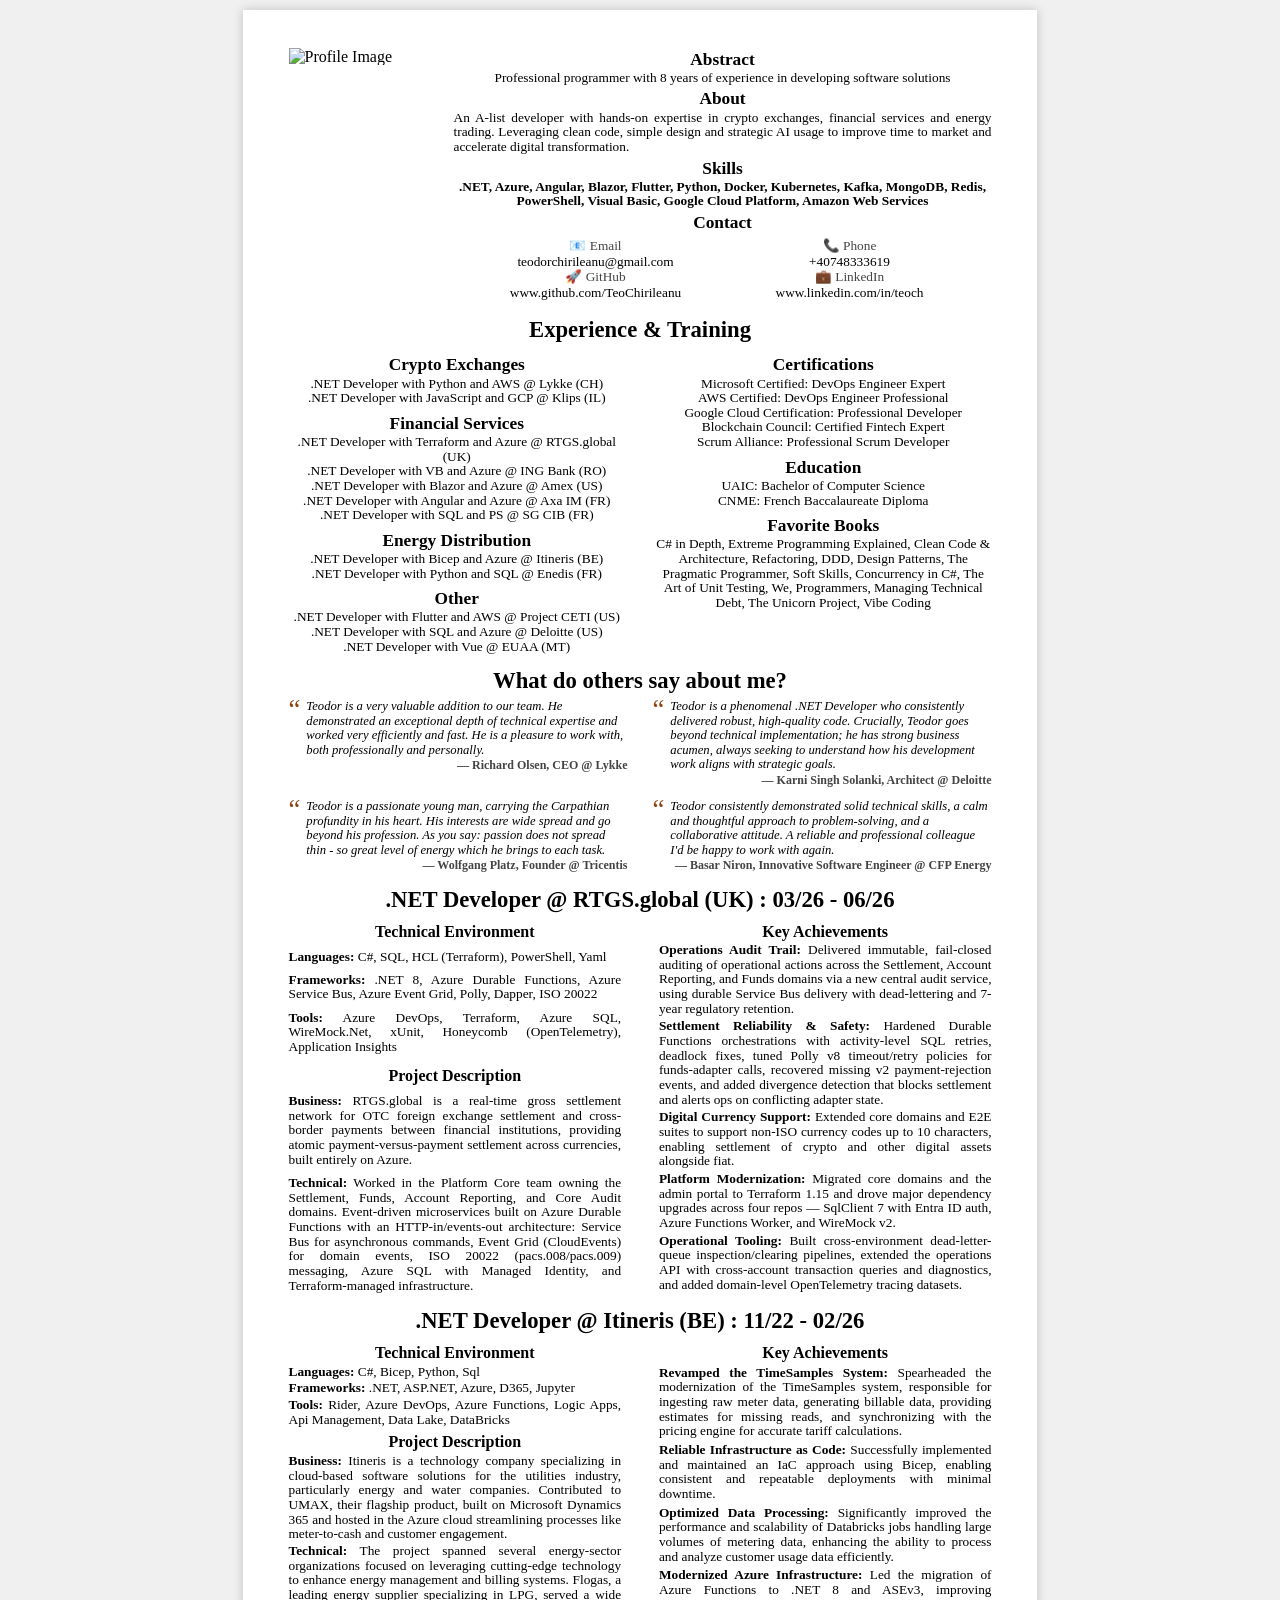
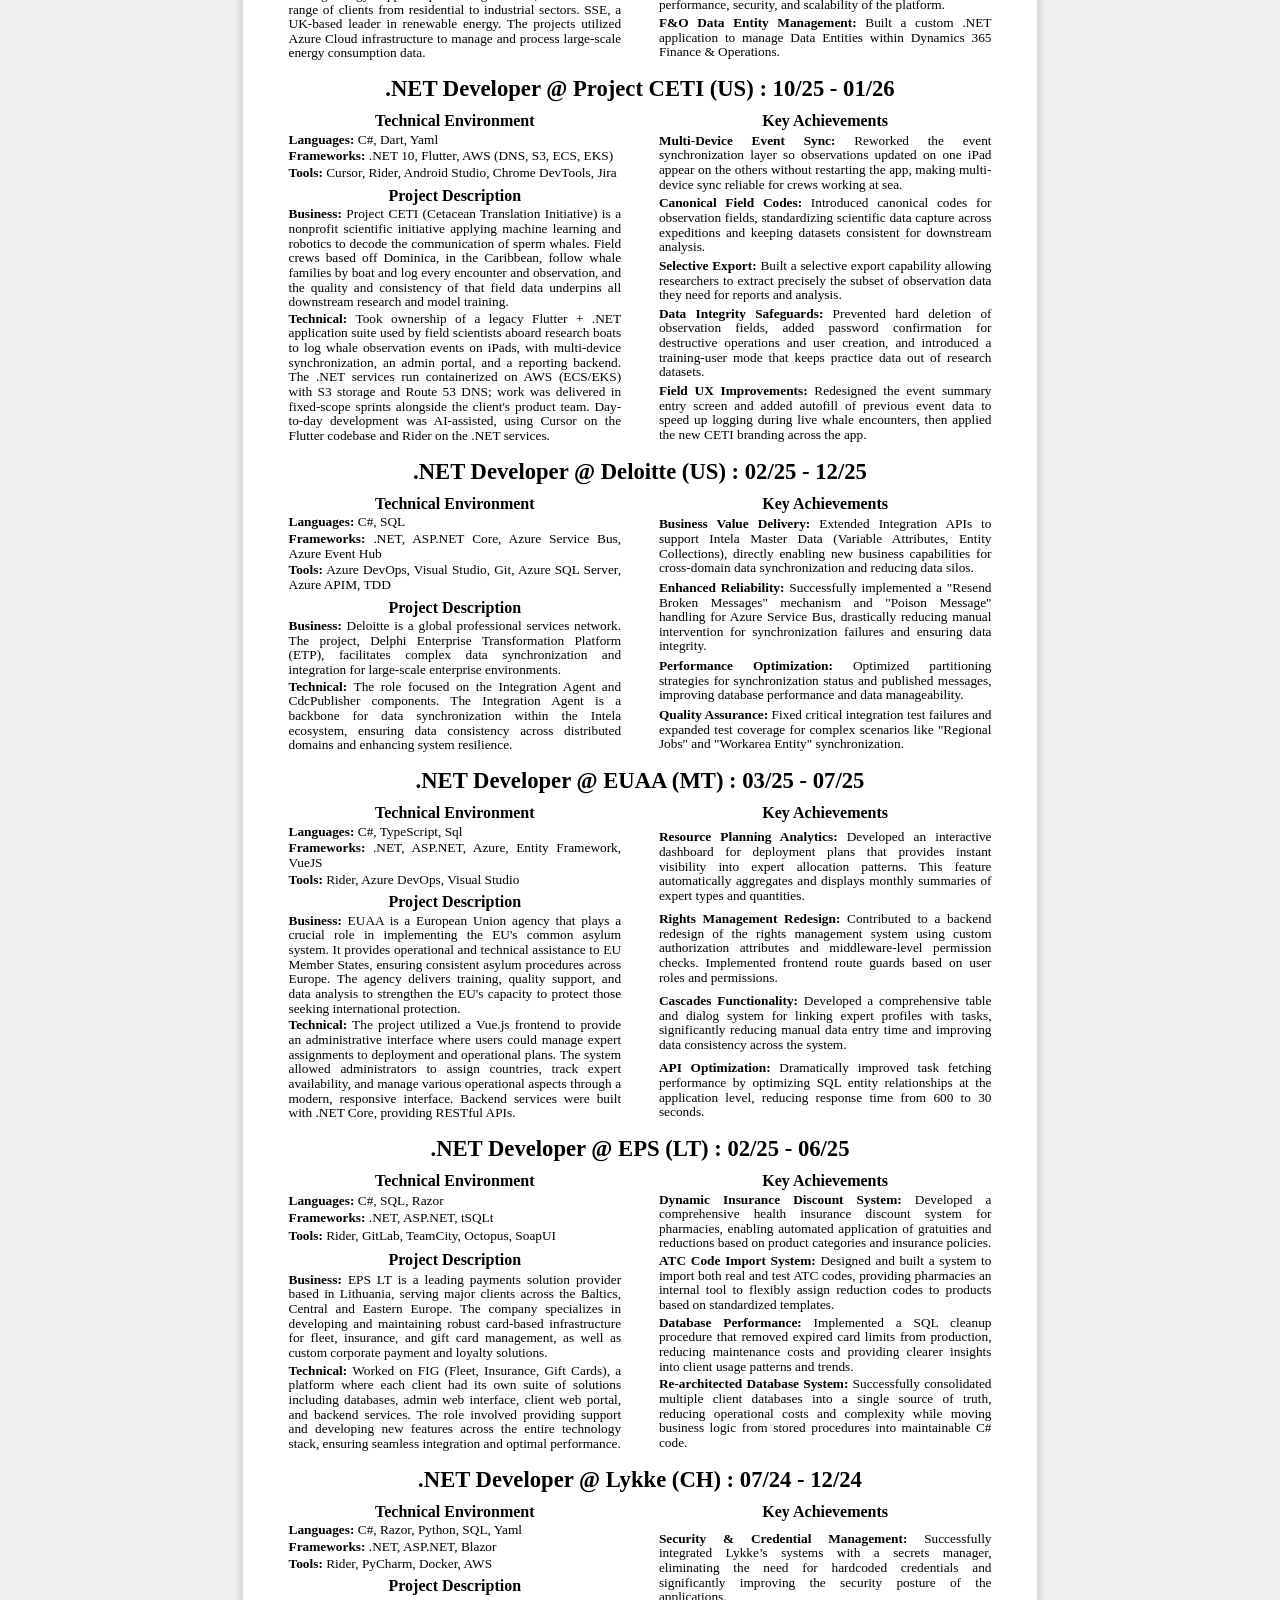
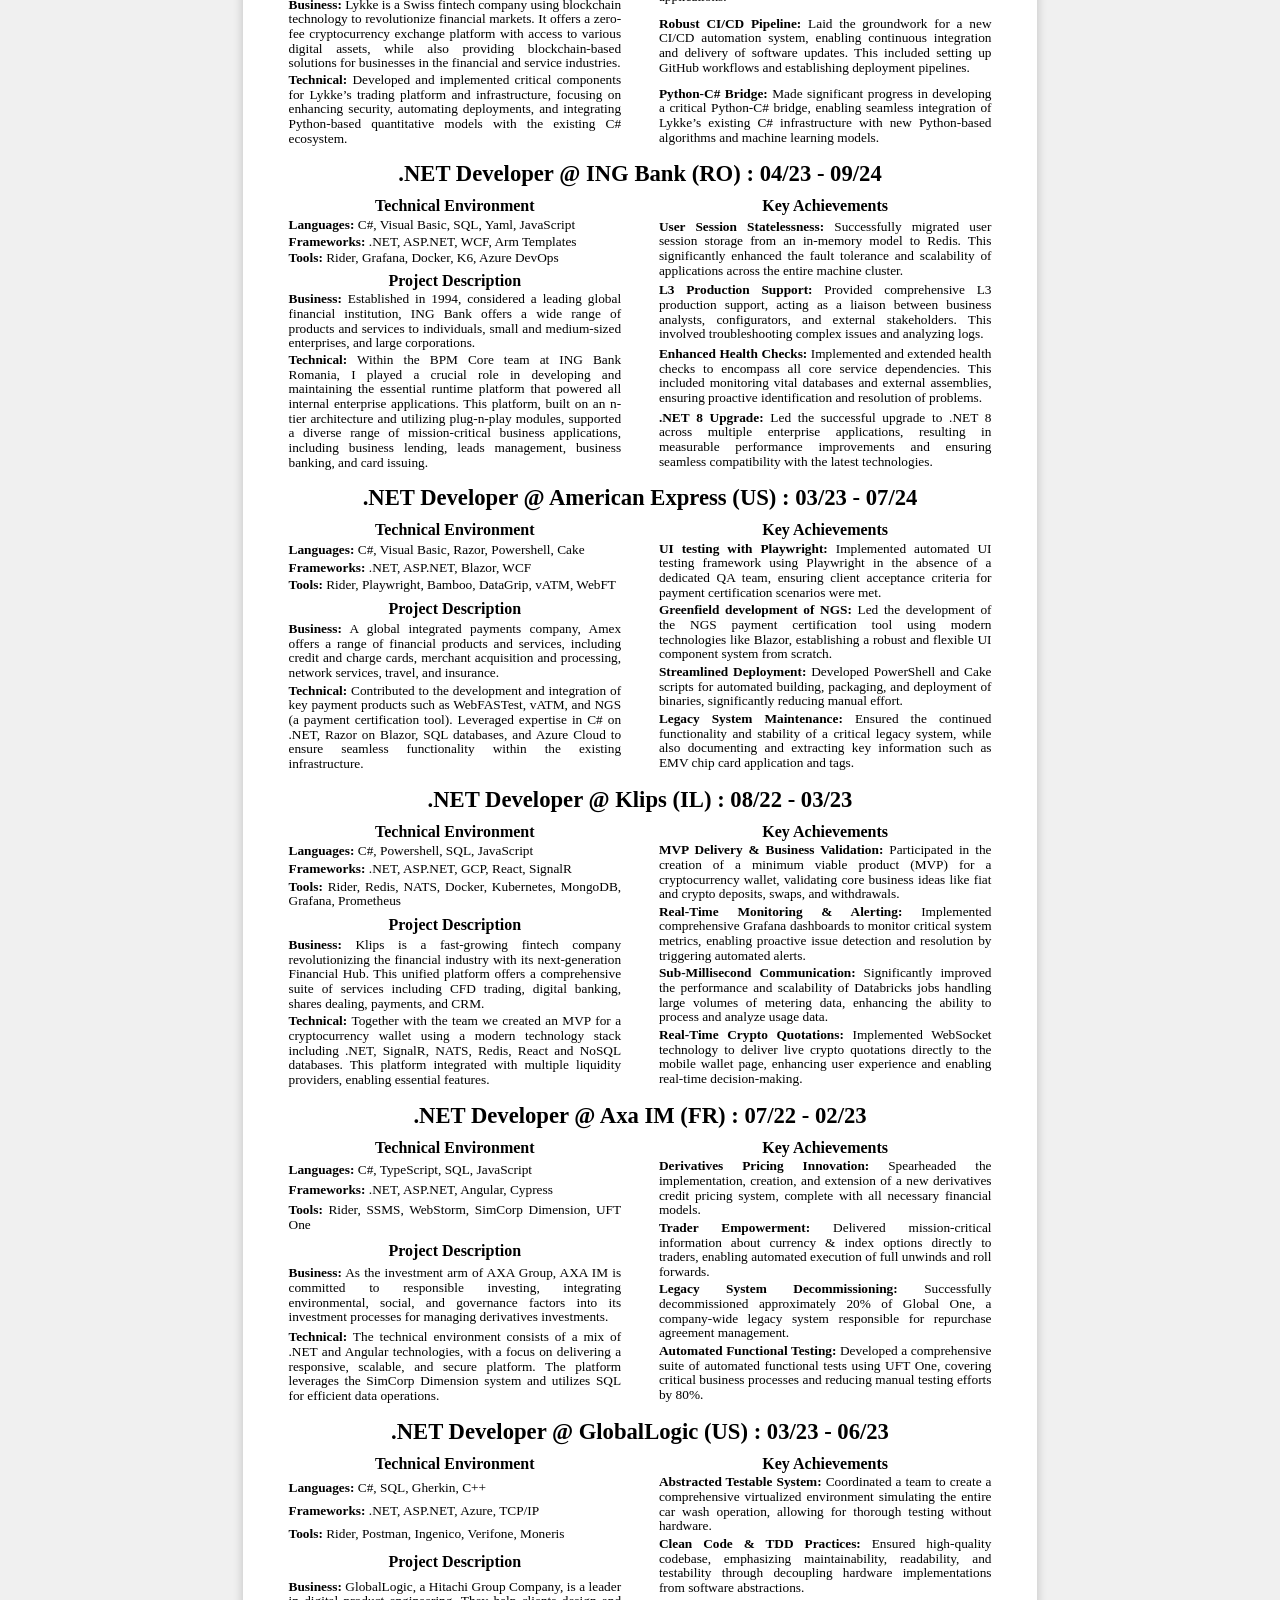
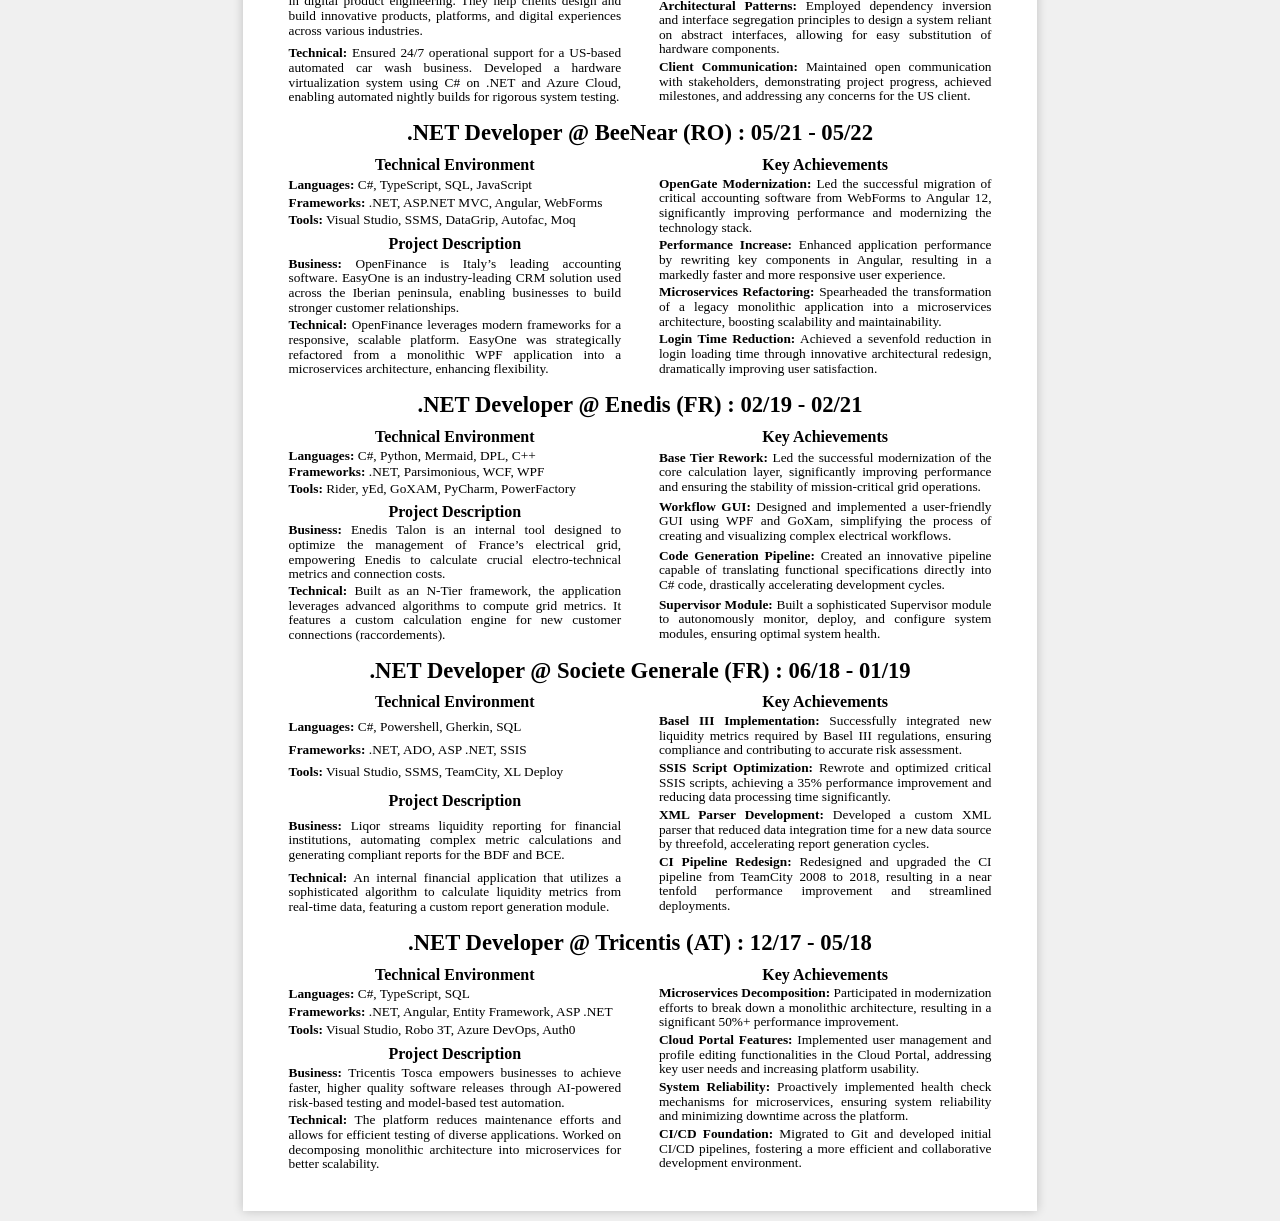
==== commit c0a152ad: "Add RTGS.global experience (Mar-Jun 2026)" ====
--- a/index.html
+++ b/index.html
@@ -398,25 +398,23 @@
             <div class="exp-col">
                 <div class="exp-sub-section">
                     <h4>Key Achievements</h4>
-                    <div class="achievement-item"><b>Operations Audit Trail:</b> Designed and delivered immutable,
-                        fail-closed auditing of operational actions across the Settlement, Account Reporting, and Funds
-                        domains through a new central audit service, using durable Service Bus delivery with
-                        dead-lettering and 7-year retention for regulatory compliance.</div>
-                    <div class="achievement-item"><b>Settlement Reliability:</b> Hardened Durable Functions settlement
-                        orchestrations by adding activity-level retries for transient SQL errors, resolving deadlocks,
-                        tuning Polly v8 timeout/retry policies for funds-adapter calls, and fixing missing
-                        payment-rejection events in the v2 settlement flows.</div>
-                    <div class="achievement-item"><b>Digital Currency Support:</b> Extended core domains and E2E test
-                        suites to support non-ISO currency codes of up to 10 characters, enabling settlement of crypto
-                        and other digital assets alongside fiat currencies.</div>
+                    <div class="achievement-item"><b>Operations Audit Trail:</b> Delivered immutable, fail-closed
+                        auditing of operational actions across the Settlement, Account Reporting, and Funds domains via
+                        a new central audit service, using durable Service Bus delivery with dead-lettering and 7-year
+                        regulatory retention.</div>
+                    <div class="achievement-item"><b>Settlement Reliability &amp; Safety:</b> Hardened Durable Functions
+                        orchestrations with activity-level SQL retries, deadlock fixes, tuned Polly v8 timeout/retry
+                        policies for funds-adapter calls, recovered missing v2 payment-rejection events, and added
+                        divergence detection that blocks settlement and alerts ops on conflicting adapter state.</div>
+                    <div class="achievement-item"><b>Digital Currency Support:</b> Extended core domains and E2E suites
+                        to support non-ISO currency codes up to 10 characters, enabling settlement of crypto and other
+                        digital assets alongside fiat.</div>
                     <div class="achievement-item"><b>Platform Modernization:</b> Migrated core domains and the admin
-                        portal to Terraform 1.15 and drove major dependency upgrades across four repositories,
-                        including SqlClient 7 with Entra ID authentication, Azure Functions Worker, and WireMock v2.
-                    </div>
+                        portal to Terraform 1.15 and drove major dependency upgrades across four repos — SqlClient 7
+                        with Entra ID auth, Azure Functions Worker, and WireMock v2.</div>
                     <div class="achievement-item"><b>Operational Tooling:</b> Built cross-environment dead-letter-queue
-                        inspection and clearing pipelines, extended the operations API with cross-account transaction
-                        queries and diagnostic details, and introduced domain-level OpenTelemetry tracing datasets.
-                    </div>
+                        inspection/clearing pipelines, extended the operations API with cross-account transaction
+                        queries and diagnostics, and added domain-level OpenTelemetry tracing datasets.</div>
                 </div>
             </div>
         </div>
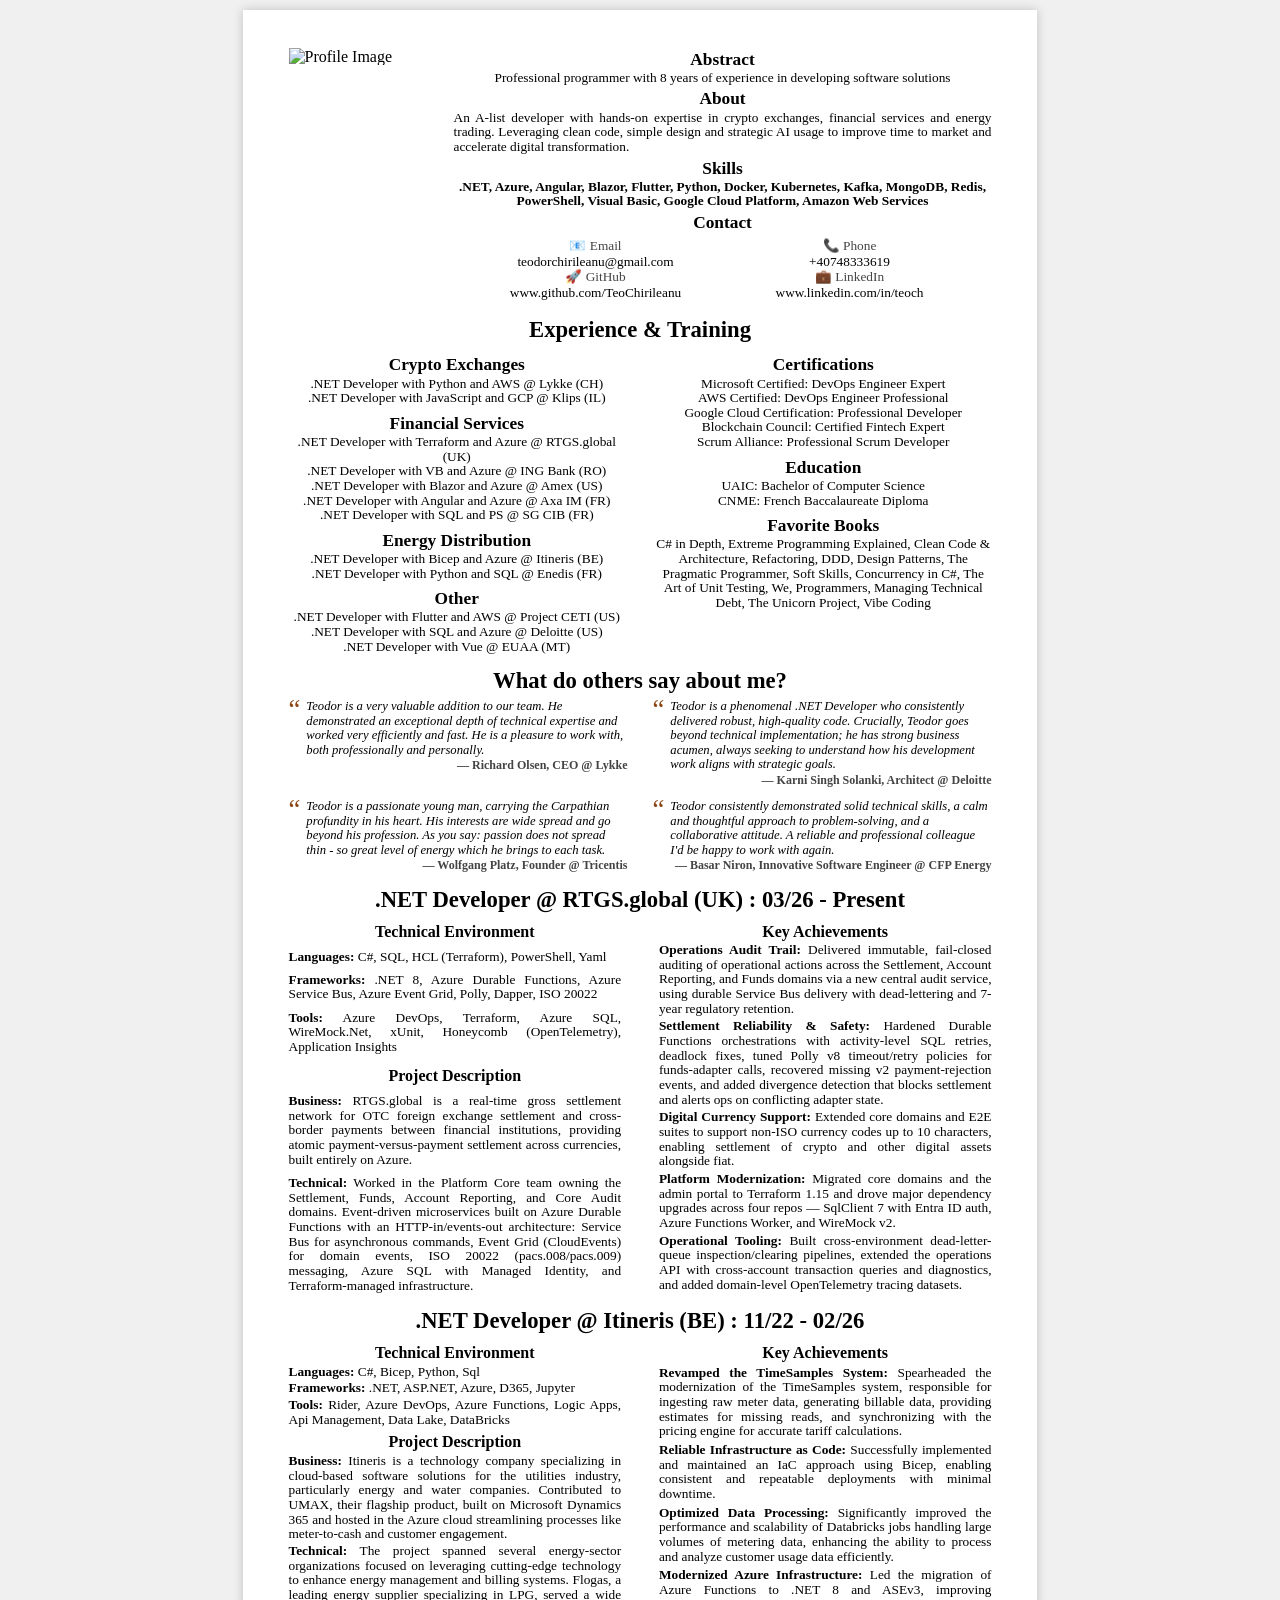
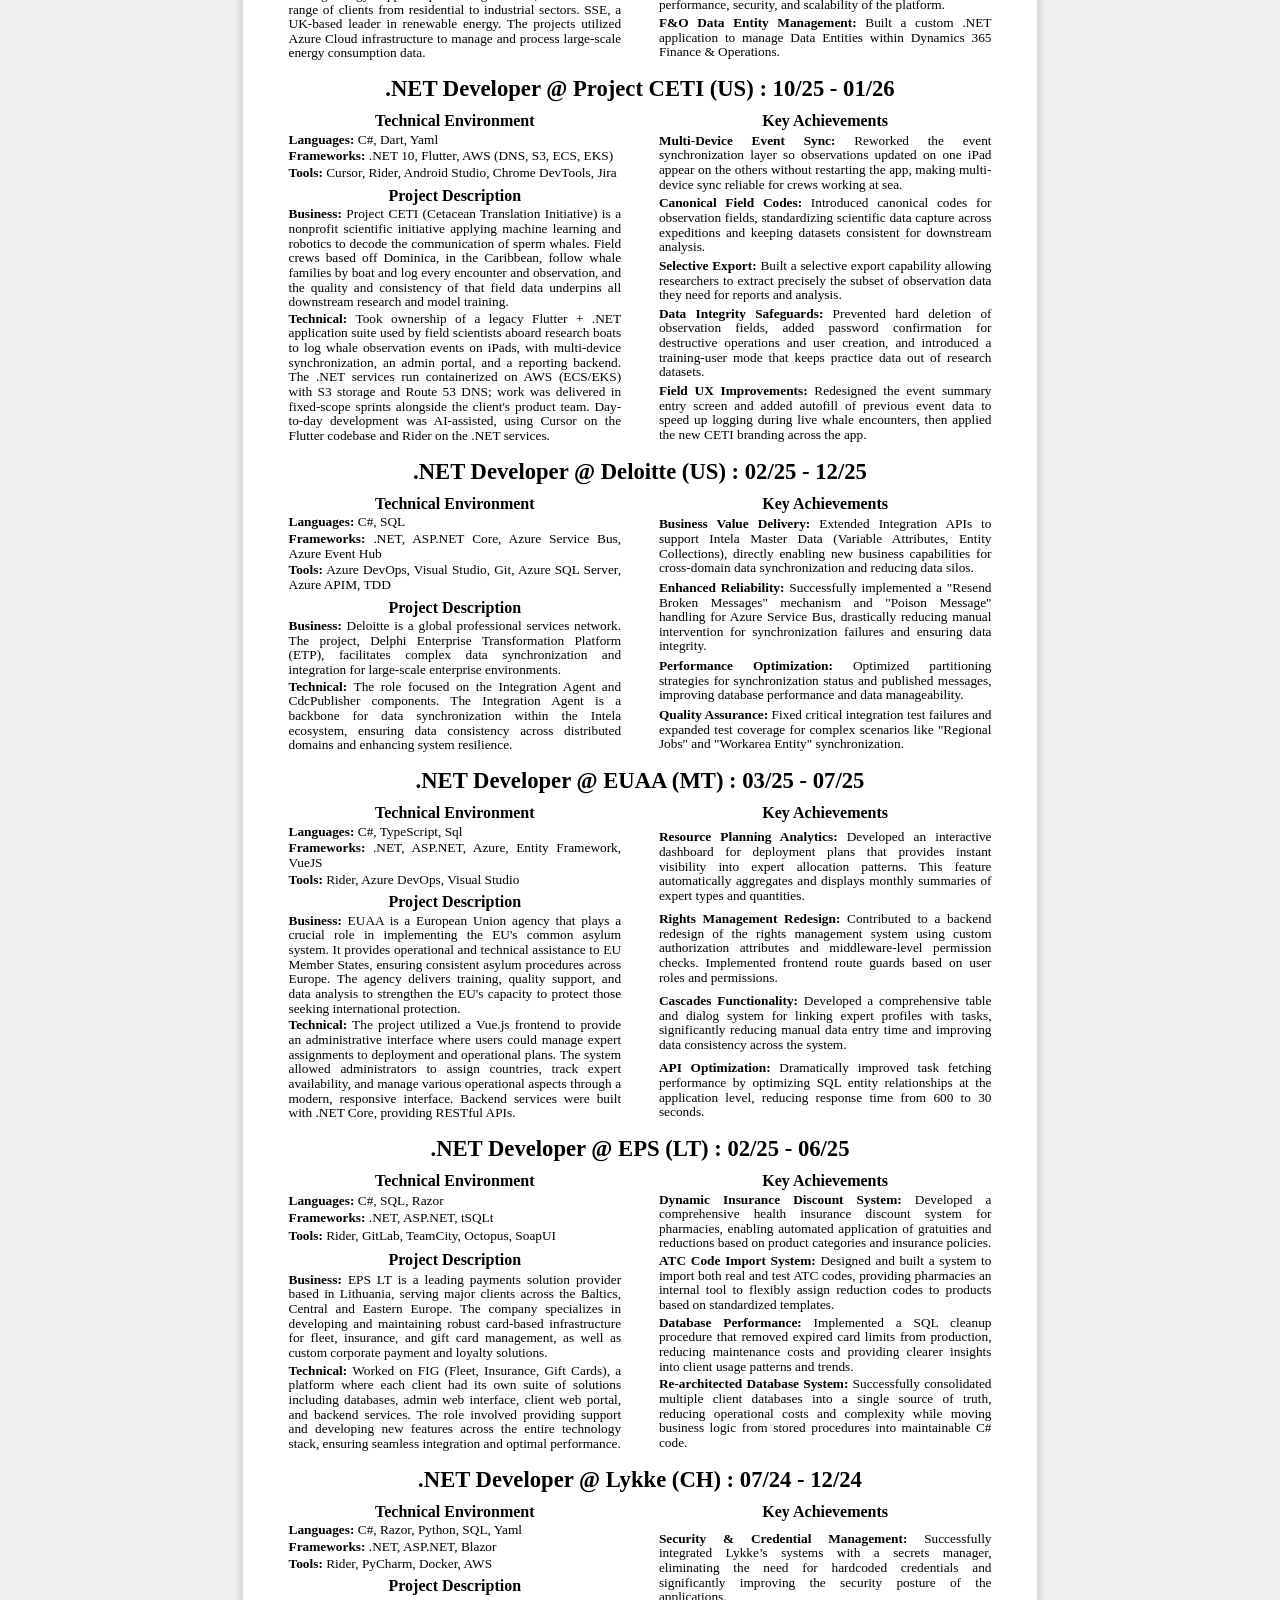
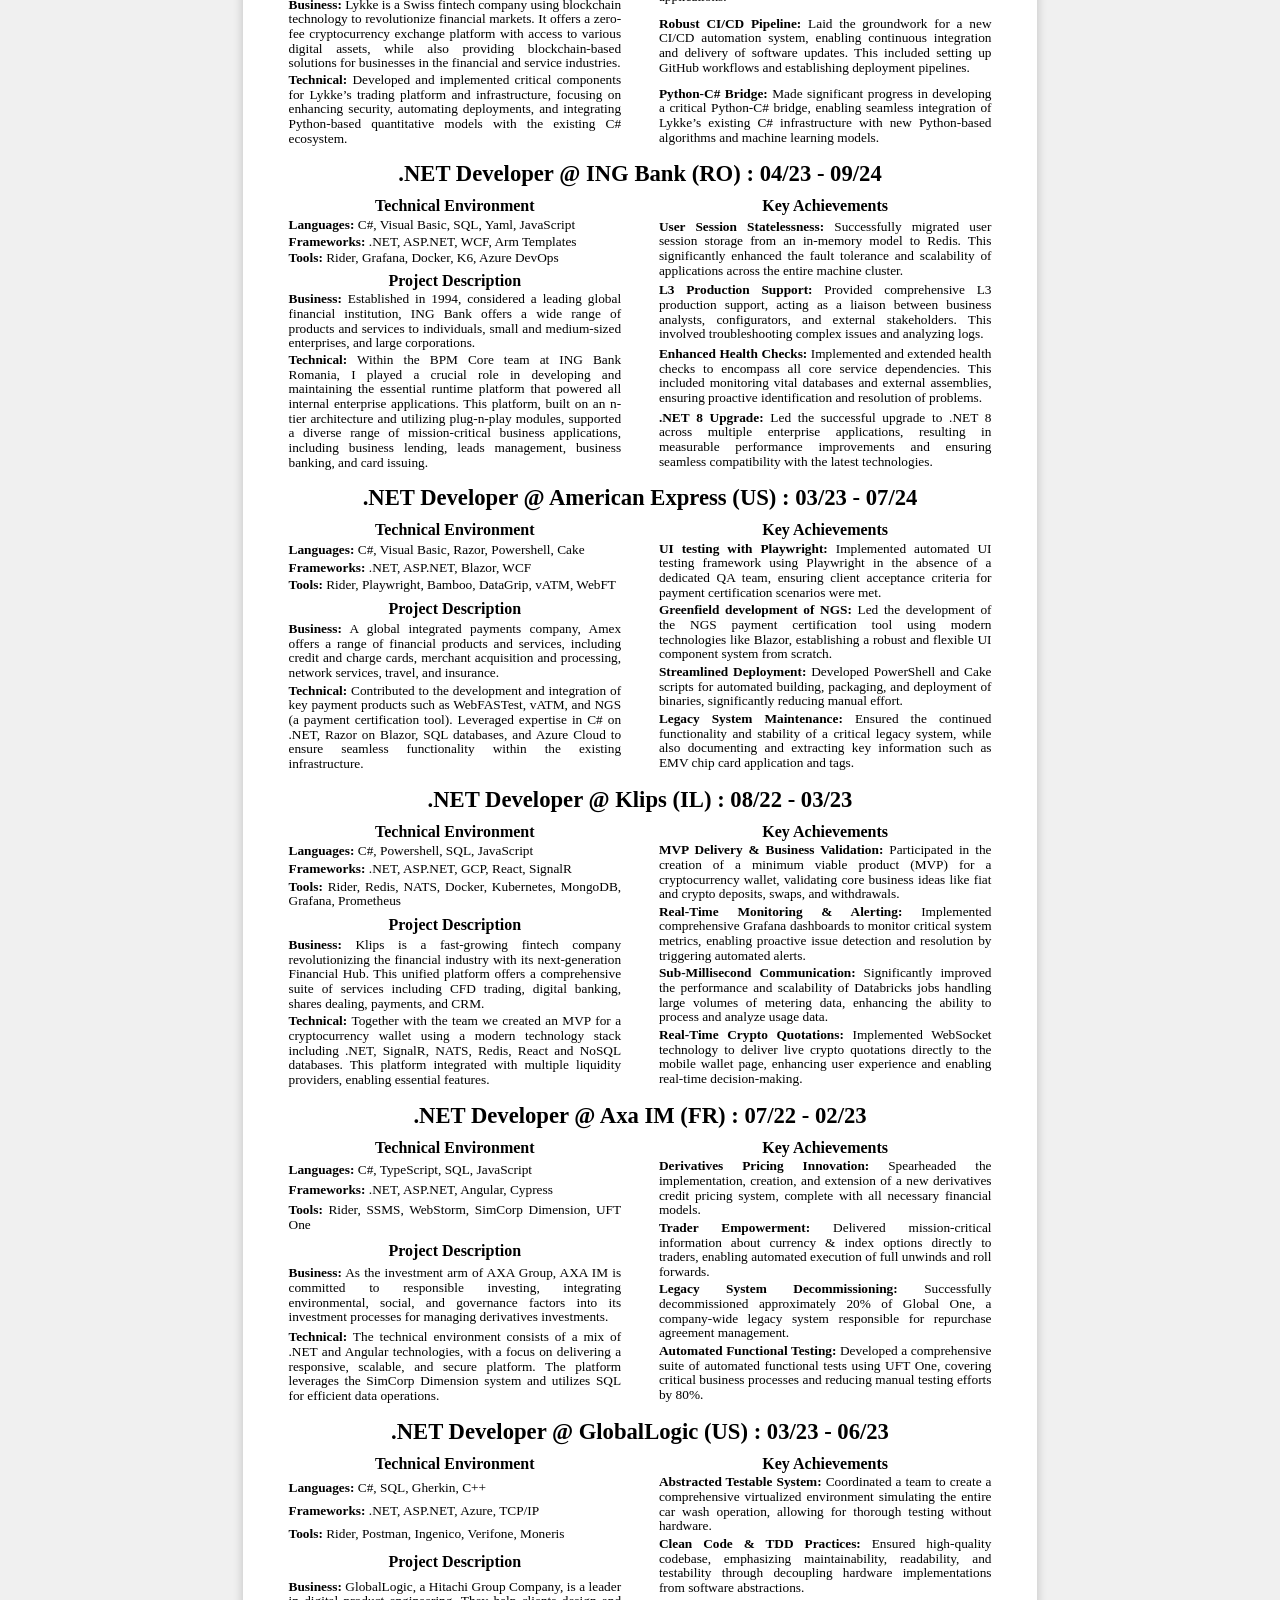
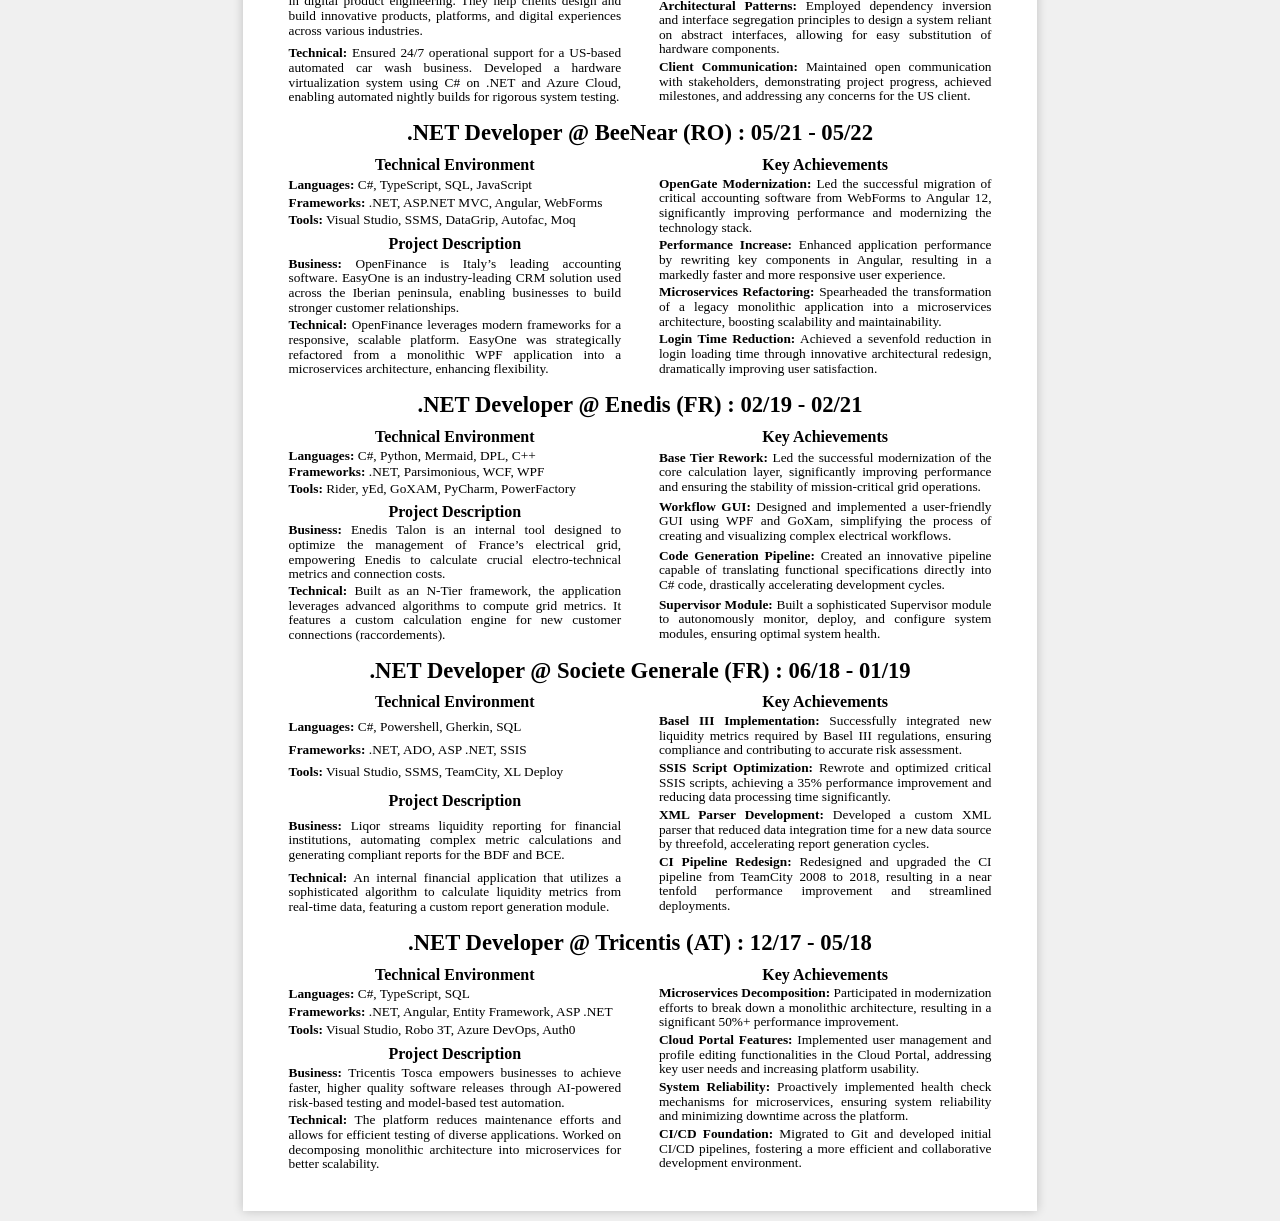
==== commit e76098b5: "Update index.html" ====
--- a/index.html
+++ b/index.html
@@ -374,7 +374,7 @@
         </div>
 
         <!-- Professional Experience -->
-        <h2 class="exp-title">.NET Developer @ RTGS.global (UK) : 03/26 - 06/26</h2>
+        <h2 class="exp-title">.NET Developer @ RTGS.global (UK) : 03/26 - Present</h2>
         <div class="exp-details">
             <div class="exp-col">
                 <div class="exp-sub-section">
